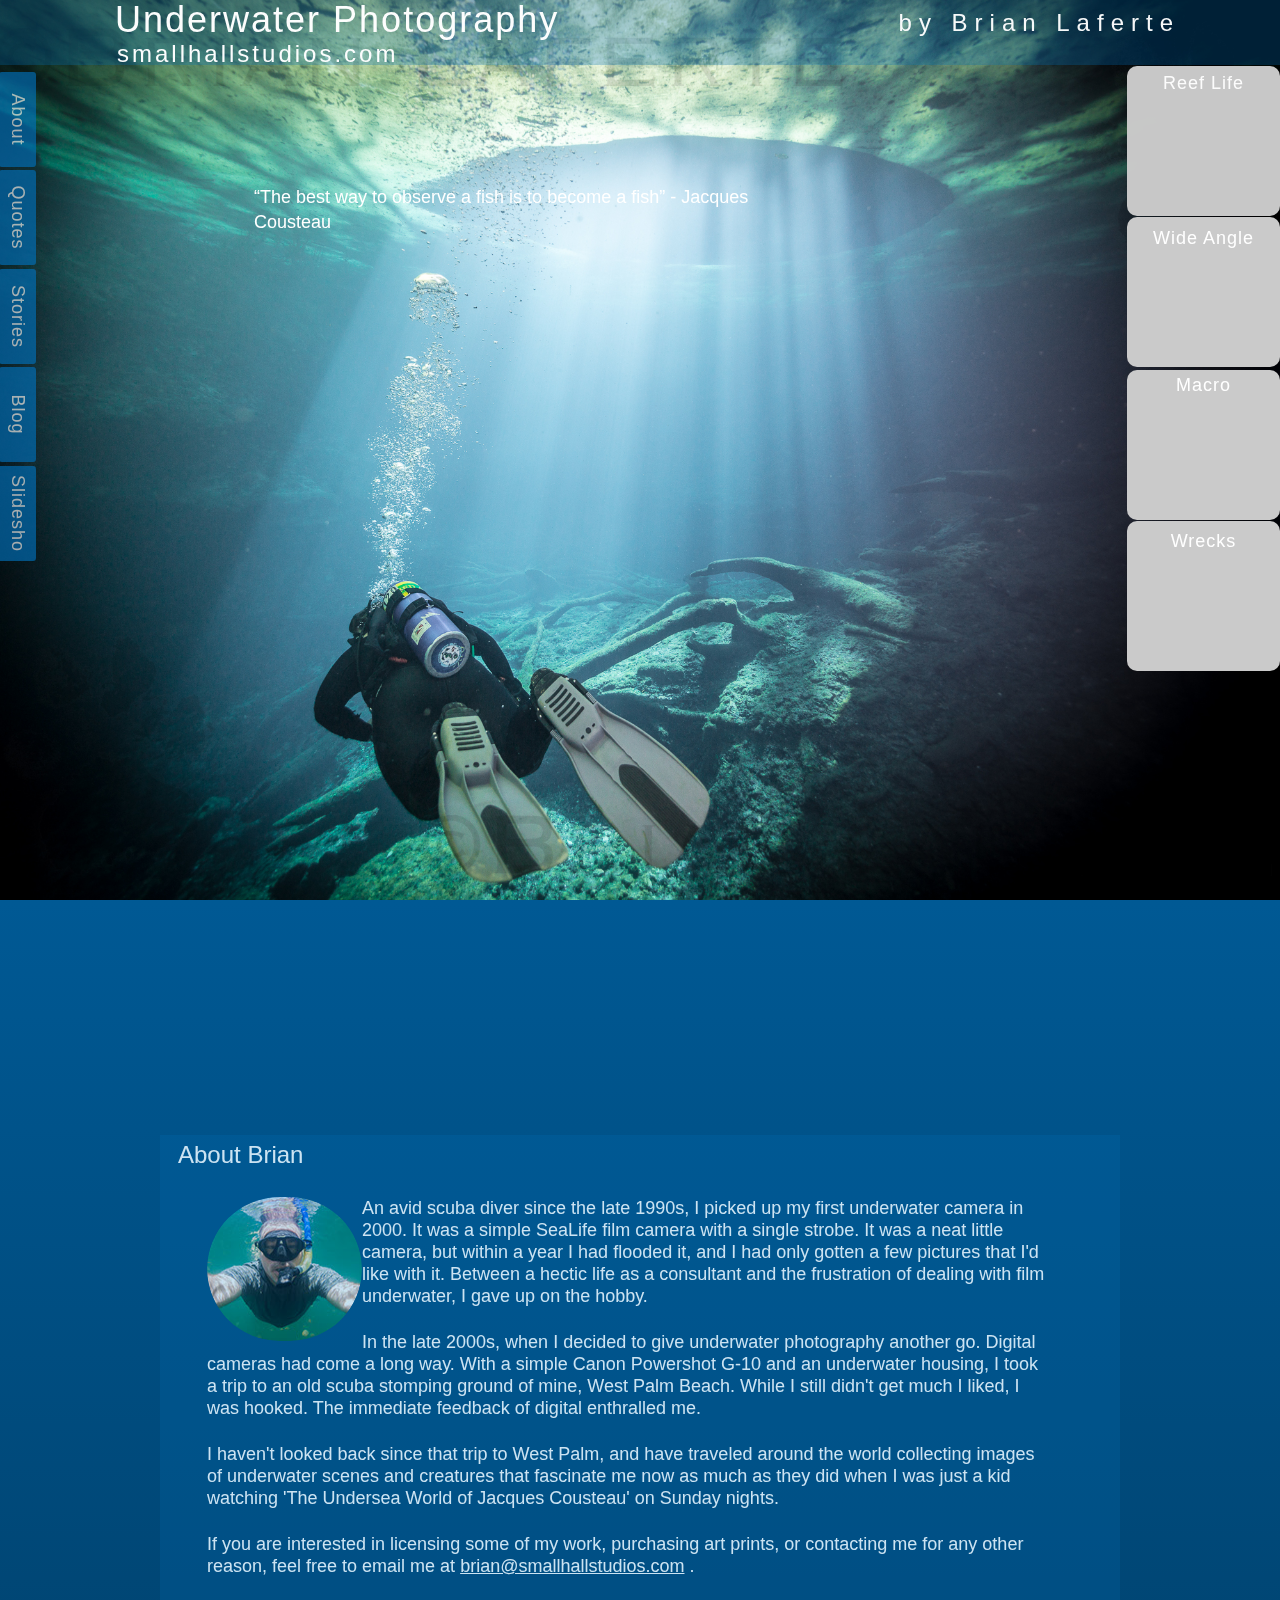
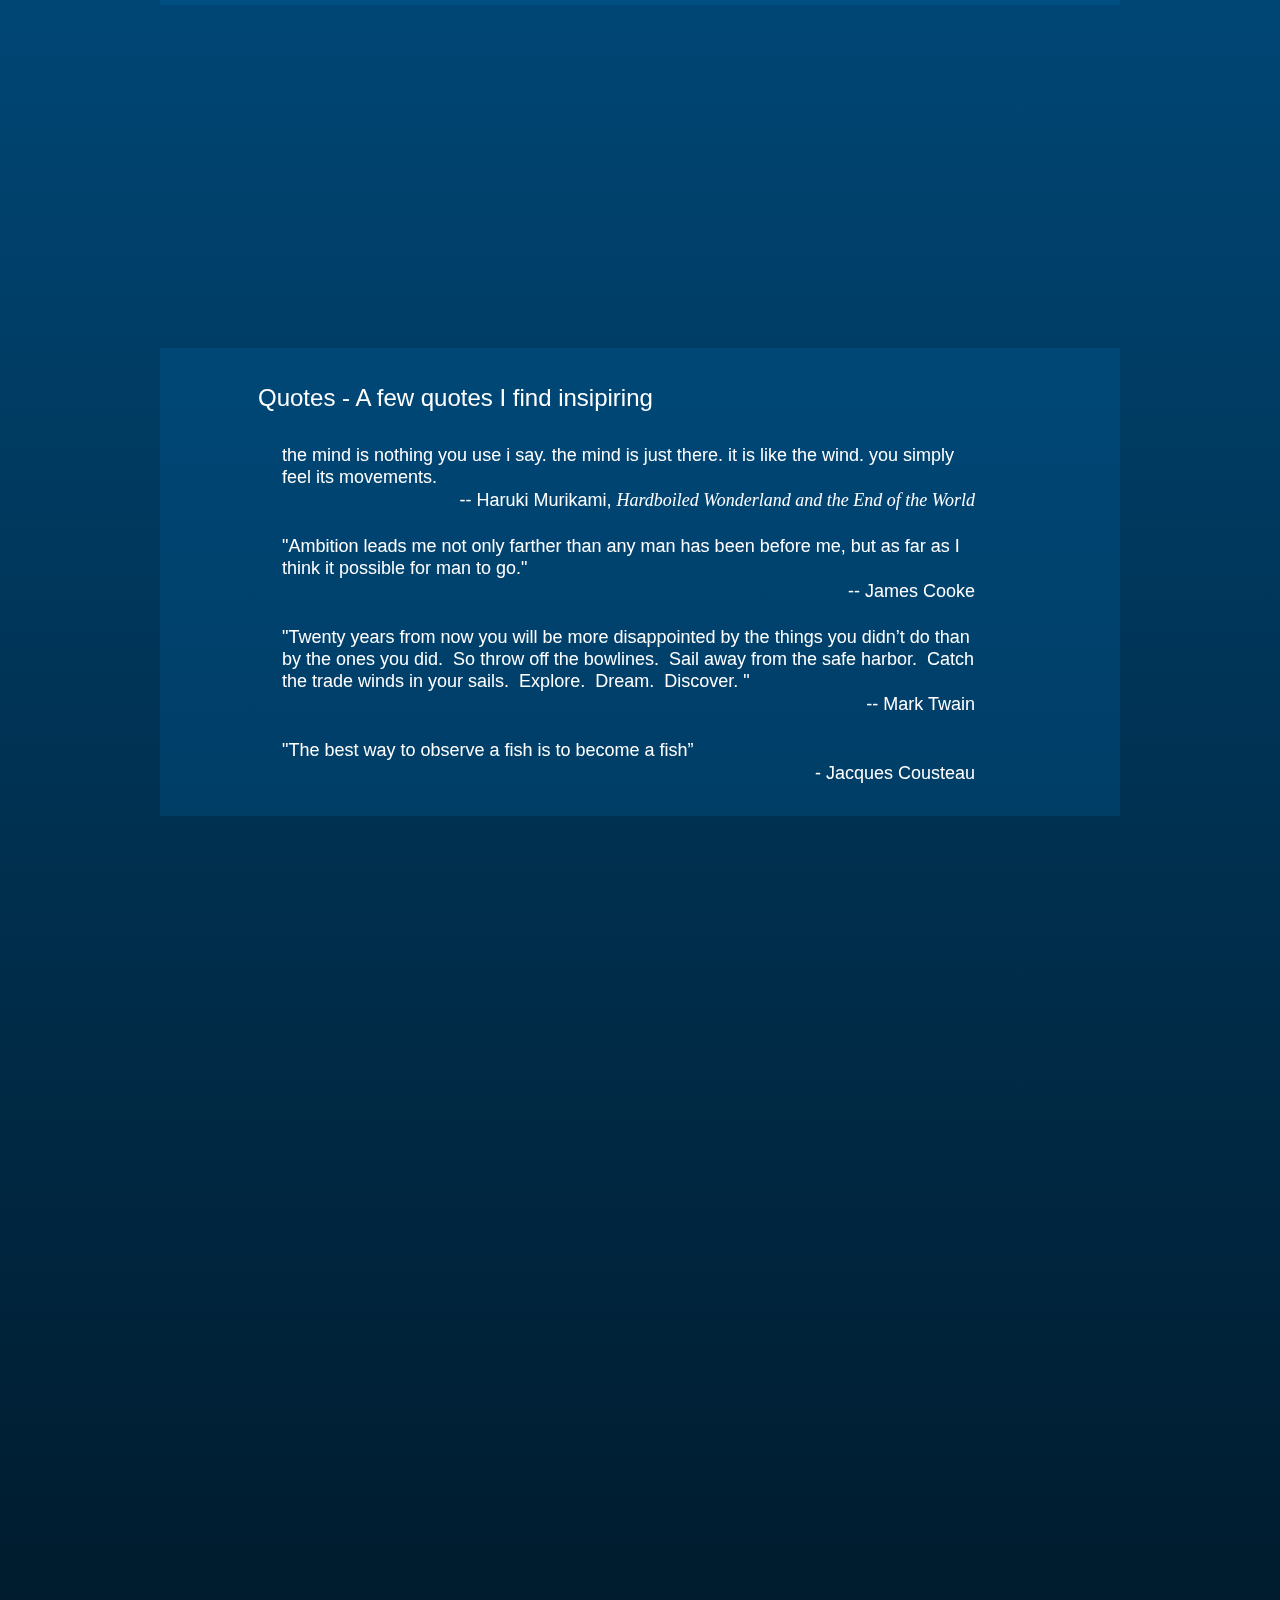
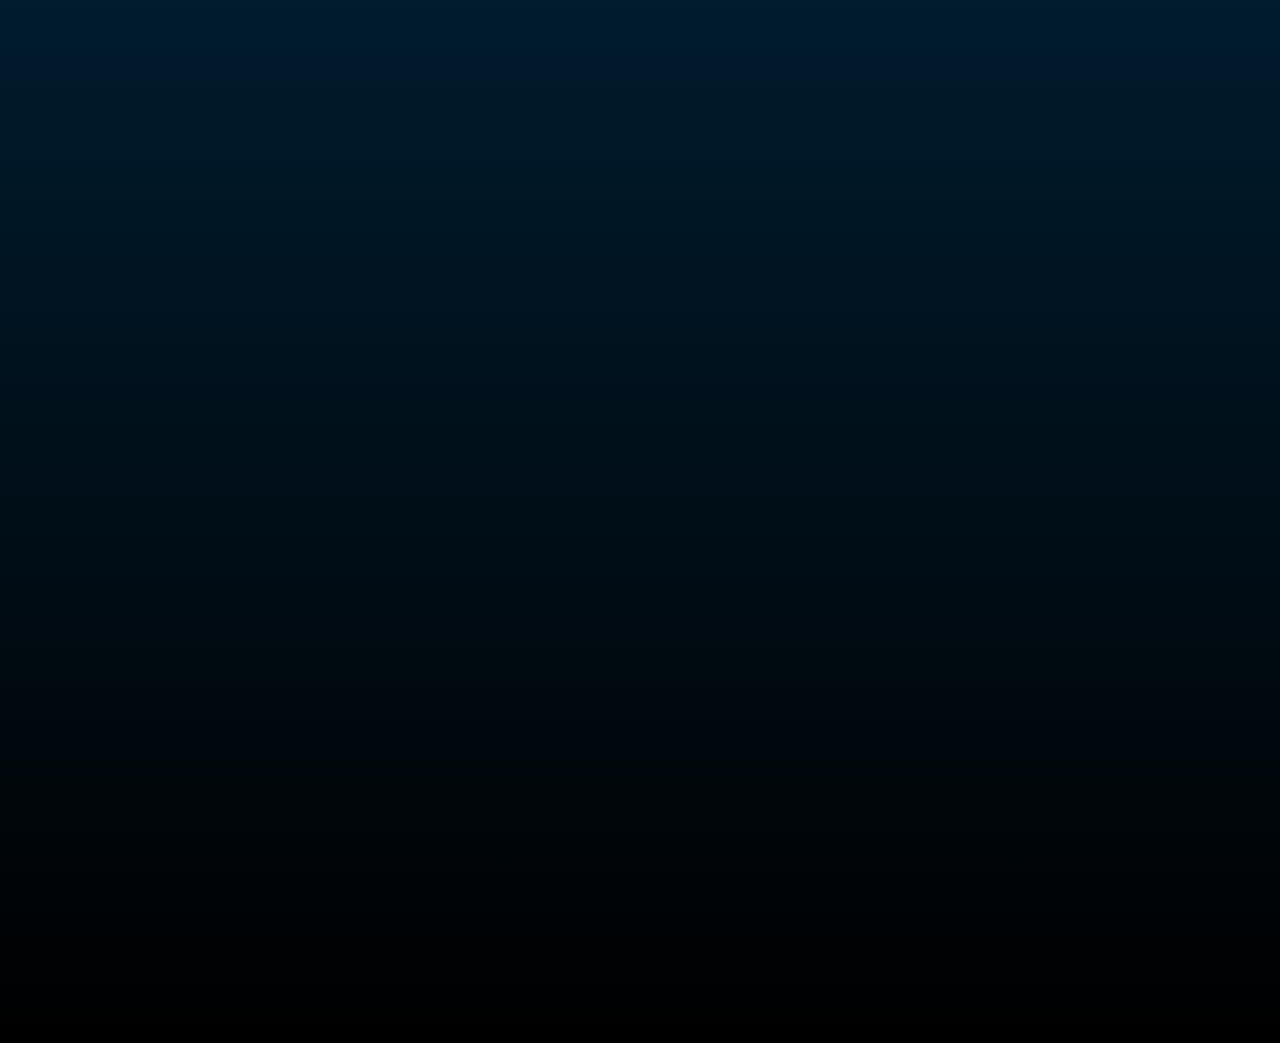
==== index.html @ 3ef1fbb3 "Initial Site Checkin" ====
<!DOCTYPE html>
<html class="nojs html css_verticalspacer" lang="en-US">
 <head>

  <meta http-equiv="Content-type" content="text/html;charset=UTF-8"/>
  <meta name="description" content="Small Hall Studios, Photography by Brian Laferte.&nbsp; Underwater Photography."/>
  <meta name="keywords" content="Underwater Photography, Brian Laferte, Underwater, Scuba, Ocean, Sea, Diving,Photography,Sharks,Turtles"/>
  <meta name="generator" content="2015.2.1.352"/>
  
  <script type="text/javascript">
   // Update the 'nojs'/'js' class on the html node
document.documentElement.className = document.documentElement.className.replace(/\bnojs\b/g, 'js');

// Check that all required assets are uploaded and up-to-date
if(typeof Muse == "undefined") window.Muse = {}; window.Muse.assets = {"required":["jquery-1.8.3.min.js", "museutils.js", "museconfig.js", "webpro.js", "musewpslideshow.js", "jquery.museoverlay.js", "touchswipe.js", "jquery.watch.js", "jquery.scrolleffects.js", "require.js", "index.css"], "outOfDate":[]};
</script>
  
  <link rel="shortcut icon" href="images/favicon.ico?crc=3796333012"/>
  <title>Small Hall Studios - Underwater Photography</title>
  <!-- CSS -->
  <link rel="stylesheet" type="text/css" href="css/site_global.css?crc=210631474"/>
  <link rel="stylesheet" type="text/css" href="css/master_underwater-photography.css?crc=60500049"/>
  <link rel="stylesheet" type="text/css" href="css/index.css?crc=268342771" id="pagesheet"/>
  <!-- Other scripts -->
  <script type="text/javascript">
   var __adobewebfontsappname__ = "muse";
</script>
  <!-- JS includes -->
  <script type="text/javascript">
   document.write('\x3Cscript src="' + (document.location.protocol == 'https:' ? 'https:' : 'http:') + '//webfonts.creativecloud.com/federo:n4:all.js" type="text/javascript">\x3C/script>');
</script>
    <!--custom head HTML-->
  <script>
  (function(i,s,o,g,r,a,m){i['GoogleAnalyticsObject']=r;i[r]=i[r]||function(){
  (i[r].q=i[r].q||[]).push(arguments)},i[r].l=1*new Date();a=s.createElement(o),
  m=s.getElementsByTagName(o)[0];a.async=1;a.src=g;m.parentNode.insertBefore(a,m)
  })(window,document,'script','//www.google-analytics.com/analytics.js','ga');

  ga('create', 'UA-40628987-2', 'auto');
  ga('send', 'pageview');

</script>
 </head>
 <body>

  <div class="clearfix gradient" id="page"><!-- column -->
   <div class="position_content" id="page_position_content">
    <div class="SlideShowWidget clearfix pinned-colelem" id="slideshowu1290"><!-- none box -->
     <div class="popup_anchor" id="u1293popup">
      <div class="SlideShowContentPanel clearfix" id="u1293"><!-- stack box -->
       <!-- m_editable region-id="editable-static-tag-U1296-BP_infinity" template="index.html" data-type="image" data-ice-options="srcAttr=data-src" -->
       <div class="SSSlide clip_frame grpelem" id="u1296" data-muse-uid="U1296" data-muse-type="img_frame"><!-- image -->
        <img class="block ImageInclude" id="u1296_img" data-src="images/small_blank.png?crc=193781673" data-hidpi-src="images/small_blank_2x.png?crc=193781673" src="images/blank.gif?crc=4208392903" alt="" data-width="10" data-height="10" data-muse-src="images/small_blank.png?crc=193781673"/>
       </div>
       <!-- /m_editable -->
       <!-- m_editable region-id="editable-static-tag-U1342-BP_infinity" template="index.html" data-type="image" data-ice-options="srcAttr=data-src" -->
       <div class="SSSlide invi clip_frame grpelem" id="u1342" data-muse-uid="U1342" data-muse-type="img_frame"><!-- image -->
        <img class="block ImageInclude" id="u1342_img" data-src="images/small_blank.png?crc=193781673" data-hidpi-src="images/small_blank_2x.png?crc=193781673" src="images/blank.gif?crc=4208392903" alt="" data-width="10" data-height="10" data-muse-src="images/small_blank.png?crc=193781673"/>
       </div>
       <!-- /m_editable -->
       <!-- m_editable region-id="editable-static-tag-U1364-BP_infinity" template="index.html" data-type="image" data-ice-options="srcAttr=data-src" -->
       <div class="SSSlide invi clip_frame grpelem" id="u1364" data-muse-uid="U1364" data-muse-type="img_frame"><!-- image -->
        <img class="block ImageInclude" id="u1364_img" data-src="images/small_blank.png?crc=193781673" data-hidpi-src="images/small_blank_2x.png?crc=193781673" src="images/blank.gif?crc=4208392903" alt="" data-width="10" data-height="10" data-muse-src="images/small_blank.png?crc=193781673"/>
       </div>
       <!-- /m_editable -->
       <!-- m_editable region-id="editable-static-tag-U1397-BP_infinity" template="index.html" data-type="image" data-ice-options="srcAttr=data-src" -->
       <div class="SSSlide invi clip_frame grpelem" id="u1397" data-muse-uid="U1397" data-muse-type="img_frame"><!-- image -->
        <img class="block ImageInclude" id="u1397_img" data-src="images/small_blank.png?crc=193781673" data-hidpi-src="images/small_blank_2x.png?crc=193781673" src="images/blank.gif?crc=4208392903" alt="" data-width="10" data-height="10" data-muse-src="images/small_blank.png?crc=193781673"/>
       </div>
       <!-- /m_editable -->
      </div>
     </div>
     <div class="popup_anchor" id="u1302popup">
      <div class="SSSlideLinks clearfix" id="u1302"><!-- horizontal-rows box -->
       <!-- m_editable region-id="editable-static-tag-U1303-BP_infinity" template="index.html" data-type="image" data-ice-options="clickable" -->
       <div class="SSSlideLink clip_frame grpelem" id="u1303" data-muse-uid="U1303" data-muse-type="img_frame"><!-- image -->
        <img class="block" id="u1303_img" src="images/small_blank.png?crc=193781673" data-hidpi-src="images/small_blank_2x.png?crc=193781673" alt="" width="10" height="10" data-muse-src="images/small_blank.png?crc=193781673"/>
       </div>
       <!-- /m_editable -->
       <!-- m_editable region-id="editable-static-tag-U1345-BP_infinity" template="index.html" data-type="image" data-ice-options="clickable" -->
       <div class="SSSlideLink clip_frame grpelem" id="u1345" data-muse-uid="U1345" data-muse-type="img_frame"><!-- image -->
        <img class="block" id="u1345_img" src="images/small_blank.png?crc=193781673" data-hidpi-src="images/small_blank_2x.png?crc=193781673" alt="" width="10" height="10" data-muse-src="images/small_blank.png?crc=193781673"/>
       </div>
       <!-- /m_editable -->
       <!-- m_editable region-id="editable-static-tag-U1367-BP_infinity" template="index.html" data-type="image" data-ice-options="clickable" -->
       <div class="SSSlideLink clip_frame grpelem" id="u1367" data-muse-uid="U1367" data-muse-type="img_frame"><!-- image -->
        <img class="block" id="u1367_img" src="images/small_blank.png?crc=193781673" data-hidpi-src="images/small_blank_2x.png?crc=193781673" alt="" width="10" height="10" data-muse-src="images/small_blank.png?crc=193781673"/>
       </div>
       <!-- /m_editable -->
       <!-- m_editable region-id="editable-static-tag-U1400-BP_infinity" template="index.html" data-type="image" data-ice-options="clickable" -->
       <div class="SSSlideLink clip_frame grpelem" id="u1400" data-muse-uid="U1400" data-muse-type="img_frame"><!-- image -->
        <img class="block" id="u1400_img" src="images/small_blank.png?crc=193781673" data-hidpi-src="images/small_blank_2x.png?crc=193781673" alt="" width="10" height="10" data-muse-src="images/small_blank.png?crc=193781673"/>
       </div>
       <!-- /m_editable -->
      </div>
     </div>
     <div class="popup_anchor" id="u1312popup">
      <div class="SlideShowCaptionPanel clearfix" id="u1312"><!-- stack box -->
       <!-- m_editable region-id="editable-static-tag-U1313-BP_infinity" template="index.html" data-type="html" data-ice-options="disableImageResize,link" -->
       <div class="SSSlideCaption clearfix ose_pre_init grpelem" id="u1313-4" data-muse-uid="U1313" data-muse-type="txt_frame"><!-- content -->
        <p>“The best way to observe a fish is to become a fish” - Jacques Cousteau</p>
       </div>
       <!-- /m_editable -->
       <!-- m_editable region-id="editable-static-tag-U1348-BP_infinity" template="index.html" data-type="html" data-ice-options="disableImageResize,link" -->
       <div class="SSSlideCaption invi clearfix ose_pre_init grpelem" id="u1348-6" data-muse-uid="U1348" data-muse-type="txt_frame"><!-- content -->
        <p id="u1348-2">&quot;Ambition leads me not only farther than any man has been before me, but as far as I think it possible for man to go.&quot;</p>
        <p id="u1348-4">-- James Cooke</p>
       </div>
       <!-- /m_editable -->
       <!-- m_editable region-id="editable-static-tag-U1370-BP_infinity" template="index.html" data-type="html" data-ice-options="disableImageResize,link" -->
       <div class="SSSlideCaption invi clearfix ose_pre_init grpelem" id="u1370-7" data-muse-uid="U1370" data-muse-type="txt_frame"><!-- content -->
        <p id="u1370-2">&quot;Twenty years from now you will be more disappointed by the things you didn’t do than by the ones you did.&nbsp; So throw off the bowlines.&nbsp; Sail away from the safe harbor.&nbsp; Catch the trade winds in your sails.&nbsp; Explore.&nbsp; Dream.&nbsp; Discover. &quot;</p>
        <p id="u1370-4">-- Mark Twain</p>
        <p id="u1370-5">&nbsp;</p>
       </div>
       <!-- /m_editable -->
       <!-- m_editable region-id="editable-static-tag-U1403-BP_infinity" template="index.html" data-type="html" data-ice-options="disableImageResize,link" -->
       <div class="SSSlideCaption invi clearfix ose_pre_init grpelem" id="u1403-8" data-muse-uid="U1403" data-muse-type="txt_frame"><!-- content -->
        <p id="u1403-2">the mind is nothing you use i say. the mind is just there. it is like the wind. you simply feel its movements.</p>
        <p id="u1403-5">-- Haruki Murikami, <span id="u1403-4">Hardboiled Wonderland and the End of the World</span></p>
        <p id="u1403-6">&nbsp;</p>
       </div>
       <!-- /m_editable -->
      </div>
     </div>
    </div>
    <a class="anchor_item colelem" id="toptop"></a>
    <!-- m_editable region-id="editable-static-tag-U1133" template="index.html" data-type="html" data-ice-options="clickable" data-ice-editable="link" -->
    <a class="nonblock nontext Button anim_swing clearfix ose_pre_init pinned-colelem" id="buttonu1133" href="index.html#toptop" data-href="anchor:U68:U327" data-rotate="90.00" data-muse-uid="U1133" data-mu-ie-matrix="progid:DXImageTransform.Microsoft.Matrix(M11=0,M12=-1,M21=1,M22=0,SizingMethod='auto expand')" data-mu-ie-matrix-dx="28" data-mu-ie-matrix-dy="-28"><!-- container box --><!-- m_editable region-id="editable-static-tag-U1134-BP_infinity" template="index.html" data-type="html" data-ice-options="disableImageResize,link" --><div class="clearfix grpelem" id="u1134-4" data-muse-uid="U1134" data-muse-type="txt_frame"><!-- content --><p>Top</p></div><!-- /m_editable --></a>
    <!-- /m_editable -->
    <div class="browser_width" id="u435-bw">
     <div class="ose_pre_init pinned-colelem" id="u435"><!-- simple frame --></div>
    </div>
    <div class="SlideShowWidget clearfix HeroFillFrame pinned-colelem" id="slideshowu83"><!-- none box -->
     &nbsp;
     <div class="popup_anchor" id="u87popup">
      <div class="SlideShowContentPanel clearfix fullscreen" id="u87"><!-- stack box -->
       <!-- m_editable region-id="editable-static-tag-U1627-BP_infinity" template="index.html" data-type="image" data-ice-options="srcAttr=data-src" -->
       <div class="SSSlide clip_frame fullscreen" id="u1627" data-muse-uid="U1627" data-muse-type="img_frame"><!-- image -->
        <img class="ImageInclude" id="u1627_img" data-src="images/catfish_hotel.jpg?crc=154352805" src="images/blank.gif?crc=4208392903" alt="" data-width="5402" data-height="4243" data-muse-src="images/catfish_hotel.jpg?crc=154352805"/>
       </div>
       <!-- /m_editable -->
       <!-- m_editable region-id="editable-static-tag-U1636-BP_infinity" template="index.html" data-type="image" data-ice-options="srcAttr=data-src" -->
       <div class="SSSlide invi clip_frame fullscreen" id="u1636" data-muse-uid="U1636" data-muse-type="img_frame"><!-- image -->
        <img class="ImageInclude" id="u1636_img" data-src="images/goby_peeking.jpg?crc=311094103" src="images/blank.gif?crc=4208392903" alt="" data-width="6357" data-height="4243" data-muse-src="images/goby_peeking.jpg?crc=311094103"/>
       </div>
       <!-- /m_editable -->
       <!-- m_editable region-id="editable-static-tag-U1645-BP_infinity" template="index.html" data-type="image" data-ice-options="srcAttr=data-src" -->
       <div class="SSSlide invi clip_frame fullscreen" id="u1645" data-muse-uid="U1645" data-muse-type="img_frame"><!-- image -->
        <img class="ImageInclude" id="u1645_img" data-src="images/grouper_lc.jpg?crc=385195107" src="images/blank.gif?crc=4208392903" alt="" data-width="6366" data-height="4243" data-muse-src="images/grouper_lc.jpg?crc=385195107"/>
       </div>
       <!-- /m_editable -->
       <!-- m_editable region-id="editable-static-tag-U1654-BP_infinity" template="index.html" data-type="image" data-ice-options="srcAttr=data-src" -->
       <div class="SSSlide invi clip_frame fullscreen" id="u1654" data-muse-uid="U1654" data-muse-type="img_frame"><!-- image -->
        <img class="ImageInclude" id="u1654_img" data-src="images/hermitcrab_tiny.jpg?crc=27240719" src="images/blank.gif?crc=4208392903" alt="" data-width="6357" data-height="4243" data-muse-src="images/hermitcrab_tiny.jpg?crc=27240719"/>
       </div>
       <!-- /m_editable -->
       <!-- m_editable region-id="editable-static-tag-U1663-BP_infinity" template="index.html" data-type="image" data-ice-options="srcAttr=data-src" -->
       <div class="SSSlide invi clip_frame fullscreen" id="u1663" data-muse-uid="U1663" data-muse-type="img_frame"><!-- image -->
        <img class="ImageInclude" id="u1663_img" data-src="images/jellyfish_lake_john.jpg?crc=4287938102" src="images/blank.gif?crc=4208392903" alt="" data-width="6357" data-height="4243" data-muse-src="images/jellyfish_lake_john.jpg?crc=4287938102"/>
       </div>
       <!-- /m_editable -->
       <!-- m_editable region-id="editable-static-tag-U1672-BP_infinity" template="index.html" data-type="image" data-ice-options="srcAttr=data-src" -->
       <div class="SSSlide invi clip_frame fullscreen" id="u1672" data-muse-uid="U1672" data-muse-type="img_frame"><!-- image -->
        <img class="ImageInclude" id="u1672_img" data-src="images/mimic_cardinalfish.jpg?crc=468162751" src="images/blank.gif?crc=4208392903" alt="" data-width="2832" data-height="4243" data-muse-src="images/mimic_cardinalfish.jpg?crc=468162751"/>
       </div>
       <!-- /m_editable -->
       <!-- m_editable region-id="editable-static-tag-U1681-BP_infinity" template="index.html" data-type="image" data-ice-options="srcAttr=data-src" -->
       <div class="SSSlide invi clip_frame fullscreen" id="u1681" data-muse-uid="U1681" data-muse-type="img_frame"><!-- image -->
        <img class="ImageInclude" id="u1681_img" data-src="images/pelagic_puppy.jpg?crc=87036601" src="images/blank.gif?crc=4208392903" alt="" data-width="6357" data-height="4243" data-muse-src="images/pelagic_puppy.jpg?crc=87036601"/>
       </div>
       <!-- /m_editable -->
       <!-- m_editable region-id="editable-static-tag-U1690-BP_infinity" template="index.html" data-type="image" data-ice-options="srcAttr=data-src" -->
       <div class="SSSlide invi clip_frame fullscreen" id="u1690" data-muse-uid="U1690" data-muse-type="img_frame"><!-- image -->
        <img class="ImageInclude" id="u1690_img" data-src="images/squid_lc.jpg?crc=147038471" src="images/blank.gif?crc=4208392903" alt="" data-width="5304" data-height="4243" data-muse-src="images/squid_lc.jpg?crc=147038471"/>
       </div>
       <!-- /m_editable -->
       <!-- m_editable region-id="editable-static-tag-U1699-BP_infinity" template="index.html" data-type="image" data-ice-options="srcAttr=data-src" -->
       <div class="SSSlide invi clip_frame fullscreen" id="u1699" data-muse-uid="U1699" data-muse-type="img_frame"><!-- image -->
        <img class="ImageInclude" id="u1699_img" data-src="images/squid_lightbeams.jpg?crc=464539676" src="images/blank.gif?crc=4208392903" alt="" data-width="6357" data-height="4243" data-muse-src="images/squid_lightbeams.jpg?crc=464539676"/>
       </div>
       <!-- /m_editable -->
       <!-- m_editable region-id="editable-static-tag-U1708-BP_infinity" template="index.html" data-type="image" data-ice-options="srcAttr=data-src" -->
       <div class="SSSlide invi clip_frame fullscreen" id="u1708" data-muse-uid="U1708" data-muse-type="img_frame"><!-- image -->
        <img class="ImageInclude" id="u1708_img" data-src="images/tigershark_ian.jpg?crc=506624374" src="images/blank.gif?crc=4208392903" alt="" data-width="6357" data-height="4243" data-muse-src="images/tigershark_ian.jpg?crc=506624374"/>
       </div>
       <!-- /m_editable -->
       <!-- m_editable region-id="editable-static-tag-U1717-BP_infinity" template="index.html" data-type="image" data-ice-options="srcAttr=data-src" -->
       <div class="SSSlide invi clip_frame fullscreen" id="u1717" data-muse-uid="U1717" data-muse-type="img_frame"><!-- image -->
        <img class="ImageInclude" id="u1717_img" data-src="images/turtle_aquacat.jpg?crc=4183674989" src="images/blank.gif?crc=4208392903" alt="" data-width="6357" data-height="4243" data-muse-src="images/turtle_aquacat.jpg?crc=4183674989"/>
       </div>
       <!-- /m_editable -->
      </div>
     </div>
     <div class="popup_anchor" id="u104popup">
      <div class="SlideShowCaptionPanel clearfix" id="u104"><!-- stack box -->
       <!-- m_editable region-id="editable-static-tag-U1633-BP_infinity" template="index.html" data-type="html" data-ice-options="disableImageResize,link" -->
       <div class="SSSlideCaption clearfix ose_pre_init grpelem" id="u1633-6" data-muse-uid="U1633" data-muse-type="txt_frame"><!-- content -->
        <p id="u1633-2">The Entrance - Catfish Hotel, Manatee Springs, FL</p>
        <p id="u1633-4">The springs of North Central Florida are some of the best cave diving in the United State. Here, at a site called Catfish Hotel in Manatee Springs State Park, Chiefland, Florida, a diver is heading down toward a cave entrance as the sunlight beams through a hole in the duck weed covering the surface of the site.</p>
       </div>
       <!-- /m_editable -->
       <!-- m_editable region-id="editable-static-tag-U1642-BP_infinity" template="index.html" data-type="html" data-ice-options="disableImageResize,link" -->
       <div class="SSSlideCaption invi clearfix ose_pre_init grpelem" id="u1642-6" data-muse-uid="U1642" data-muse-type="txt_frame"><!-- content -->
        <p id="u1642-2">Cleaning Goby Peeking, Cannon Ball Reef, Bahamas</p>
        <p id="u1642-4">The dive site 'Cannon Ball Reef' is a shallow site, with a maximum depth of thirty feet of water, and is teaming with macro life.&nbsp; From small cleaning goby, like this one, to lionfish feeding, this site is worth spending some time on.</p>
       </div>
       <!-- /m_editable -->
       <!-- m_editable region-id="editable-static-tag-U1651-BP_infinity" template="index.html" data-type="html" data-ice-options="disableImageResize,link" -->
       <div class="SSSlideCaption invi clearfix ose_pre_init grpelem" id="u1651-6" data-muse-uid="U1651" data-muse-type="txt_frame"><!-- content -->
        <p id="u1651-2"><span id="u1651">Grouper Portrait - Little Cayman</span></p>
        <p id="u1651-4">Portrait of a friendly Nassau Grouper, found at the site Mixing Bowl near Bloody Wall, Little Cayman</p>
       </div>
       <!-- /m_editable -->
       <!-- m_editable region-id="editable-static-tag-U1660-BP_infinity" template="index.html" data-type="html" data-ice-options="disableImageResize,link" -->
       <div class="SSSlideCaption invi clearfix ose_pre_init grpelem" id="u1660-6" data-muse-uid="U1660" data-muse-type="txt_frame"><!-- content -->
        <p id="u1660-2"><span id="u1660">Juvenile Hermit Crab, Barracuda Shoals, Bahamas</span></p>
        <p id="u1660-4">During a night dive in June at the site 'Baraccuda Shoals' in the Exuma Cays of the Bahamas, I was having a tough time getting a decent shot.&nbsp; The time of year and the warm waters brought out thousands and thousands of tiny larva blood worms.&nbsp; They followed us everywhere, clouding the scene every time we tried to focus.&nbsp; As I looked around for something to feed them too (a basket star is very handy for this), I noticed a small white stone on a brown sponge moving.&nbsp; The stone was no larger than a pinky nail.&nbsp; Looking closer it turned out to be this tiny juvenile hermit crab.&nbsp; How tiny?&nbsp; If you look closely you can see a blood worm larva by it's feet.&nbsp; I've never seen a hermit crab this small.&nbsp; It turned a frustrating dive into an amazing experience.</p>
       </div>
       <!-- /m_editable -->
       <!-- m_editable region-id="editable-static-tag-U1669-BP_infinity" template="index.html" data-type="html" data-ice-options="disableImageResize,link" -->
       <div class="SSSlideCaption invi clearfix ose_pre_init grpelem" id="u1669-6" data-muse-uid="U1669" data-muse-type="txt_frame"><!-- content -->
        <p id="u1669-2"><span id="u1669">Infinite Jellies</span></p>
        <p id="u1669-4">Jellyfish Lake in Palau is one of the few places you can see literally millions of jellyfish gathered in one place. The sheer numbers are awe inspiring.</p>
       </div>
       <!-- /m_editable -->
       <!-- m_editable region-id="editable-static-tag-U1678-BP_infinity" template="index.html" data-type="html" data-ice-options="disableImageResize,link" -->
       <div class="SSSlideCaption invi clearfix ose_pre_init grpelem" id="u1678-6" data-muse-uid="U1678" data-muse-type="txt_frame"><!-- content -->
        <p id="u1678-2"><span id="u1678">Mimic Cardinalfish (Apogon phenax)</span></p>
        <p id="u1678-4">Night diving around Jake's Hole in Eleuthra, Bahamas brings out a new set of creatures and set others into hiding. This mimic cardinal fish was hiding on a coral head in the algae. The detail in these animals, from the eye structures to the veins that can be seen through the translucent skin, amaze me every time I see them.</p>
       </div>
       <!-- /m_editable -->
       <!-- m_editable region-id="editable-static-tag-U1687-BP_infinity" template="index.html" data-type="html" data-ice-options="disableImageResize,link" -->
       <div class="SSSlideCaption invi clearfix ose_pre_init grpelem" id="u1687-6" data-muse-uid="U1687" data-muse-type="txt_frame"><!-- content -->
        <p id="u1687-2"><span id="u1687">&quot;Puppy&quot; (Blue Shark), Rhode Island</span></p>
        <p id="u1687-4">Pelagic Expeditions runs shark swim trips through the summers off the coast of Rhode Island.&nbsp; They'll get you closer to blue and mako sharks than you've ever thought you could be.</p>
       </div>
       <!-- /m_editable -->
       <!-- m_editable region-id="editable-static-tag-U1696-BP_infinity" template="index.html" data-type="html" data-ice-options="disableImageResize,link" -->
       <div class="SSSlideCaption invi clearfix ose_pre_init grpelem" id="u1696-6" data-muse-uid="U1696" data-muse-type="txt_frame"><!-- content -->
        <p id="u1696-2"><span id="u1696">Squid in Purple, Little Cayman</span></p>
        <p id="u1696-4">Caribbean Reef Squid are plentiful off the northern coast of Little Cayman in the spring.&nbsp; If you are slow and relaxed you can approach them fairly easily and enjoy their rainbow of color changes as they try and find the combination that will stop you from following them.</p>
       </div>
       <!-- /m_editable -->
       <!-- m_editable region-id="editable-static-tag-U1705-BP_infinity" template="index.html" data-type="html" data-ice-options="disableImageResize,link" -->
       <div class="SSSlideCaption invi clearfix ose_pre_init grpelem" id="u1705-6" data-muse-uid="U1705" data-muse-type="txt_frame"><!-- content -->
        <p id="u1705-2"><span id="u1705">Into the Deep - Little Cayman</span></p>
        <p id="u1705-4">Caught in June of 2014 on the northern wall of Little Cayman, this Caribbean reef squid swims off into the light.</p>
       </div>
       <!-- /m_editable -->
       <!-- m_editable region-id="editable-static-tag-U1714-BP_infinity" template="index.html" data-type="html" data-ice-options="disableImageResize,link" -->
       <div class="SSSlideCaption invi clearfix ose_pre_init grpelem" id="u1714-6" data-muse-uid="U1714" data-muse-type="txt_frame"><!-- content -->
        <p id="u1714-2"><span id="u1714">Tiger Shark - Wide Berth</span></p>
        <p id="u1714-4">Divemaster Ian of the Aqua Cat is giving this tiger shark a wide berth.&nbsp; Taken at Split Coral Head, Eleuthera, Bahamas.</p>
       </div>
       <!-- /m_editable -->
       <!-- m_editable region-id="editable-static-tag-U1723-BP_infinity" template="index.html" data-type="html" data-ice-options="disableImageResize,link" -->
       <div class="SSSlideCaption invi clearfix ose_pre_init grpelem" id="u1723-6" data-muse-uid="U1723" data-muse-type="txt_frame"><!-- content -->
        <p id="u1723-2"><span id="u1723">Hawksbill Sea Turtle, Hammerhead Cay, Bahamas</span></p>
        <p id="u1723-4">On an overcast day in December of 2012 I jumped in the water of the Exuma Cays in the Bahamas off of the AquaCat.&nbsp; It was the first time using a full frame camera underwater for me and I was looking for a nice simple wide angle subject.&nbsp; A subject was easy to find.&nbsp; This hawksbill was curious and slowly approached me, looking into the dome.&nbsp; We swam together for some five minutes before he decided I'd had enough time to get a good shot and then took off into the blue.</p>
       </div>
       <!-- /m_editable -->
      </div>
     </div>
     <div class="popup_anchor" id="u94popup">
      <div class="SSSlideLinks clearfix ose_pre_init" id="u94"><!-- horizontal-rows box -->
       <!-- m_editable region-id="editable-static-tag-U1630-BP_infinity" template="index.html" data-type="image" data-ice-options="clickable" -->
       <div class="SSSlideLink clip_frame clearfix grpelem" id="u1630" data-muse-uid="U1630" data-muse-type="img_frame"><!-- image -->
        <img class="position_content" id="u1630_img" src="images/catfish_hotel60x48.jpg?crc=3813430074" data-hidpi-src="images/catfish_hotel60x48_2x.jpg?crc=4270233134" alt="Portrait of a Nassau Group on a dark blue background with the silouhet of a boat in the background." title="Grouper" width="60" height="47" data-muse-src="images/catfish_hotel60x48.jpg?crc=3813430074"/>
       </div>
       <!-- /m_editable -->
       <!-- m_editable region-id="editable-static-tag-U1639-BP_infinity" template="index.html" data-type="image" data-ice-options="clickable" -->
       <div class="SSSlideLink clip_frame clearfix grpelem" id="u1639" data-muse-uid="U1639" data-muse-type="img_frame"><!-- image -->
        <img class="position_content" id="u1639_img" src="images/goby_peeking68x45.jpg?crc=3995199574" data-hidpi-src="images/goby_peeking68x45_2x.jpg?crc=3875373242" alt="Portrait of a Nassau Group on a dark blue background with the silouhet of a boat in the background." title="Grouper" width="67" height="45" data-muse-src="images/goby_peeking68x45.jpg?crc=3995199574"/>
       </div>
       <!-- /m_editable -->
       <!-- m_editable region-id="editable-static-tag-U1648-BP_infinity" template="index.html" data-type="image" data-ice-options="clickable" -->
       <div class="SSSlideLink clip_frame clearfix grpelem" id="u1648" data-muse-uid="U1648" data-muse-type="img_frame"><!-- image -->
        <img class="position_content" id="u1648_img" src="images/grouper_lc68x45.jpg?crc=4261129961" data-hidpi-src="images/grouper_lc68x45_2x.jpg?crc=4145323506" alt="Portrait of a Nassau Group on a dark blue background with the silouhet of a boat in the background." title="Grouper" width="68" height="45" data-muse-src="images/grouper_lc68x45.jpg?crc=4261129961"/>
       </div>
       <!-- /m_editable -->
       <!-- m_editable region-id="editable-static-tag-U1657-BP_infinity" template="index.html" data-type="image" data-ice-options="clickable" -->
       <div class="SSSlideLink clip_frame clearfix grpelem" id="u1657" data-muse-uid="U1657" data-muse-type="img_frame"><!-- image -->
        <img class="position_content" id="u1657_img" src="images/hermitcrab_tiny68x45.jpg?crc=4216363543" data-hidpi-src="images/hermitcrab_tiny68x45_2x.jpg?crc=4119792507" alt="Portrait of a Nassau Group on a dark blue background with the silouhet of a boat in the background." title="Grouper" width="67" height="45" data-muse-src="images/hermitcrab_tiny68x45.jpg?crc=4216363543"/>
       </div>
       <!-- /m_editable -->
       <!-- m_editable region-id="editable-static-tag-U1666-BP_infinity" template="index.html" data-type="image" data-ice-options="clickable" -->
       <div class="SSSlideLink clip_frame clearfix grpelem" id="u1666" data-muse-uid="U1666" data-muse-type="img_frame"><!-- image -->
        <img class="position_content" id="u1666_img" src="images/jellyfish_lake_john68x45.jpg?crc=4025428991" data-hidpi-src="images/jellyfish_lake_john68x45_2x.jpg?crc=4188955097" alt="Portrait of a Nassau Group on a dark blue background with the silouhet of a boat in the background." title="Grouper" width="67" height="45" data-muse-src="images/jellyfish_lake_john68x45.jpg?crc=4025428991"/>
       </div>
       <!-- /m_editable -->
       <!-- m_editable region-id="editable-static-tag-U1675-BP_infinity" template="index.html" data-type="image" data-ice-options="clickable" -->
       <div class="SSSlideLink clip_frame grpelem" id="u1675" data-muse-uid="U1675" data-muse-type="img_frame"><!-- image -->
        <img class="block" id="u1675_img" src="images/mimic_cardinalfish-crop-u1675.jpg?crc=269400980" data-hidpi-src="images/mimic_cardinalfish-crop-u1675_2x.jpg?crc=303962840" alt="Portrait of a Nassau Group on a dark blue background with the silouhet of a boat in the background." title="Grouper" width="60" height="45" data-muse-src="images/mimic_cardinalfish-crop-u1675.jpg?crc=269400980"/>
       </div>
       <!-- /m_editable -->
       <!-- m_editable region-id="editable-static-tag-U1684-BP_infinity" template="index.html" data-type="image" data-ice-options="clickable" -->
       <div class="SSSlideLink clip_frame clearfix grpelem" id="u1684" data-muse-uid="U1684" data-muse-type="img_frame"><!-- image -->
        <img class="position_content" id="u1684_img" src="images/pelagic_puppy68x45.jpg?crc=113654043" data-hidpi-src="images/pelagic_puppy68x45_2x.jpg?crc=468657602" alt="Portrait of a Nassau Group on a dark blue background with the silouhet of a boat in the background." title="Grouper" width="67" height="45" data-muse-src="images/pelagic_puppy68x45.jpg?crc=113654043"/>
       </div>
       <!-- /m_editable -->
       <!-- m_editable region-id="editable-static-tag-U1693-BP_infinity" template="index.html" data-type="image" data-ice-options="clickable" -->
       <div class="SSSlideLink clip_frame clearfix grpelem" id="u1693" data-muse-uid="U1693" data-muse-type="img_frame"><!-- image -->
        <img class="position_content" id="u1693_img" src="images/squid_lc60x48.jpg?crc=4017169407" data-hidpi-src="images/squid_lc60x48_2x.jpg?crc=136321871" alt="Portrait of a Nassau Group on a dark blue background with the silouhet of a boat in the background." title="Grouper" width="60" height="48" data-muse-src="images/squid_lc60x48.jpg?crc=4017169407"/>
       </div>
       <!-- /m_editable -->
       <!-- m_editable region-id="editable-static-tag-U1702-BP_infinity" template="index.html" data-type="image" data-ice-options="clickable" -->
       <div class="SSSlideLink clip_frame clearfix grpelem" id="u1702" data-muse-uid="U1702" data-muse-type="img_frame"><!-- image -->
        <img class="position_content" id="u1702_img" src="images/squid_lightbeams68x45.jpg?crc=224200692" data-hidpi-src="images/squid_lightbeams68x45_2x.jpg?crc=3995305157" alt="Portrait of a Nassau Group on a dark blue background with the silouhet of a boat in the background." title="Grouper" width="67" height="45" data-muse-src="images/squid_lightbeams68x45.jpg?crc=224200692"/>
       </div>
       <!-- /m_editable -->
       <!-- m_editable region-id="editable-static-tag-U1711-BP_infinity" template="index.html" data-type="image" data-ice-options="clickable" -->
       <div class="SSSlideLink clip_frame clearfix grpelem" id="u1711" data-muse-uid="U1711" data-muse-type="img_frame"><!-- image -->
        <img class="position_content" id="u1711_img" src="images/tigershark_ian68x45.jpg?crc=3900428863" data-hidpi-src="images/tigershark_ian68x45_2x.jpg?crc=3802029131" alt="Portrait of a Nassau Group on a dark blue background with the silouhet of a boat in the background." title="Grouper" width="67" height="45" data-muse-src="images/tigershark_ian68x45.jpg?crc=3900428863"/>
       </div>
       <!-- /m_editable -->
       <!-- m_editable region-id="editable-static-tag-U1720-BP_infinity" template="index.html" data-type="image" data-ice-options="clickable" -->
       <div class="SSSlideLink clip_frame clearfix grpelem" id="u1720" data-muse-uid="U1720" data-muse-type="img_frame"><!-- image -->
        <img class="position_content" id="u1720_img" src="images/turtle_aquacat68x45.jpg?crc=80393374" data-hidpi-src="images/turtle_aquacat68x45_2x.jpg?crc=3888111937" alt="Portrait of a Nassau Group on a dark blue background with the silouhet of a boat in the background." title="Grouper" width="67" height="45" data-muse-src="images/turtle_aquacat68x45.jpg?crc=80393374"/>
       </div>
       <!-- /m_editable -->
      </div>
     </div>
    </div>
    <a class="nonblock nontext anim_swing clearfix ose_pre_init pinned-colelem" id="u336-6" href="index.html#toptop" data-href="anchor:U68:U327"><!-- content --><p id="u336-2">&nbsp;Underwater Photography</p><p id="u336-4">smallhallstudios.com</p></a>
    <div class="clearfix ose_pre_init pinned-colelem" id="u335-4"><!-- content -->
     <p>by Brian Laferte</p>
    </div>
    <!-- m_editable region-id="editable-static-tag-U1741" template="index.html" data-type="html" data-ice-options="clickable" data-ice-editable="link" -->
    <a class="nonblock nontext Button rounded-corners clearfix ose_pre_init pinned-colelem" id="buttonu1741" href="http://portfolio.brianlaferte.com/reef_life" target="_blank" title="Reef Life Portfolio" data-muse-uid="U1741"><!-- container box --><!-- m_editable region-id="editable-static-tag-U1742-BP_infinity" template="index.html" data-type="html" data-ice-options="disableImageResize,link" --><div class="clearfix grpelem" id="u1742-4" data-muse-uid="U1742" data-muse-type="txt_frame"><!-- content --><p>Reef Life</p></div><!-- /m_editable --></a>
    <!-- /m_editable -->
    <!-- m_editable region-id="editable-static-tag-U1025" template="index.html" data-type="html" data-ice-options="clickable" data-ice-editable="link" -->
    <a class="nonblock nontext Button anim_swing clearfix pinned-colelem" id="buttonu1025" href="index.html#aboutbrian" data-href="anchor:U68:U313" title="About Brian Laferte and Small Hall Studios" data-rotate="90.00" data-muse-uid="U1025" data-mu-ie-matrix="progid:DXImageTransform.Microsoft.Matrix(M11=0,M12=-1,M21=1,M22=0,SizingMethod='auto expand')" data-mu-ie-matrix-dx="29" data-mu-ie-matrix-dy="-29"><!-- container box --><!-- m_editable region-id="editable-static-tag-U1026-BP_infinity" template="index.html" data-type="html" data-ice-options="disableImageResize,link" --><div class="clearfix grpelem" id="u1026-4" data-muse-uid="U1026" data-muse-type="txt_frame"><!-- content --><p>About</p></div><!-- /m_editable --></a>
    <!-- /m_editable -->
    <!-- m_editable region-id="editable-static-tag-U1028" template="index.html" data-type="html" data-ice-options="clickable" data-ice-editable="link" -->
    <a class="nonblock nontext Button anim_swing clearfix pinned-colelem" id="buttonu1028" href="index.html#boxquotes" data-href="anchor:U68:U926" title="Inspiring and Interesting Quotes" data-rotate="90.00" data-muse-uid="U1028" data-mu-ie-matrix="progid:DXImageTransform.Microsoft.Matrix(M11=0,M12=-1,M21=1,M22=0,SizingMethod='auto expand')" data-mu-ie-matrix-dx="29" data-mu-ie-matrix-dy="-29"><!-- container box --><!-- m_editable region-id="editable-static-tag-U1029-BP_infinity" template="index.html" data-type="html" data-ice-options="disableImageResize,link" --><div class="clearfix grpelem" id="u1029-4" data-muse-uid="U1029" data-muse-type="txt_frame"><!-- content --><p>Quotes</p></div><!-- /m_editable --></a>
    <!-- /m_editable -->
    <!-- m_editable region-id="editable-static-tag-U1750" template="index.html" data-type="html" data-ice-options="clickable" data-ice-editable="link" -->
    <a class="nonblock nontext Button rounded-corners clearfix ose_pre_init pinned-colelem" id="buttonu1750" href="http://portfolio.brianlaferte.com/wide_angle" target="_blank" title="Wide Angle Portfolio" data-muse-uid="U1750"><!-- container box --><!-- m_editable region-id="editable-static-tag-U1751-BP_infinity" template="index.html" data-type="html" data-ice-options="disableImageResize,link" --><div class="clearfix grpelem" id="u1751-4" data-muse-uid="U1751" data-muse-type="txt_frame"><!-- content --><p>Wide Angle</p></div><!-- /m_editable --></a>
    <!-- /m_editable -->
    <div class="Button clearfix pinned-colelem" id="buttonu1032" title="Stories, a special type of photo blog" data-rotate="90.00" data-mu-ie-matrix="progid:DXImageTransform.Microsoft.Matrix(M11=0,M12=-1,M21=1,M22=0,SizingMethod='auto expand')" data-mu-ie-matrix-dx="29" data-mu-ie-matrix-dy="-29"><!-- container box -->
     <!-- m_editable region-id="editable-static-tag-U1033-BP_infinity" template="index.html" data-type="html" data-ice-options="disableImageResize,link" -->
     <div class="clearfix grpelem" id="u1033-4" data-muse-uid="U1033" data-muse-type="txt_frame"><!-- content -->
      <p>Stories</p>
     </div>
     <!-- /m_editable -->
    </div>
    <!-- m_editable region-id="editable-static-tag-U1034" template="index.html" data-type="html" data-ice-options="clickable" data-ice-editable="link" -->
    <a class="nonblock nontext Button clearfix pinned-colelem" id="buttonu1034" href="http://blog.smallhallstudios.com/" target="_blank" title="Blog for Small Hall Studios" data-rotate="90.00" data-muse-uid="U1034" data-mu-ie-matrix="progid:DXImageTransform.Microsoft.Matrix(M11=0,M12=-1,M21=1,M22=0,SizingMethod='auto expand')" data-mu-ie-matrix-dx="29" data-mu-ie-matrix-dy="-29"><!-- container box --><!-- m_editable region-id="editable-static-tag-U1035-BP_infinity" template="index.html" data-type="html" data-ice-options="disableImageResize,link" --><div class="clearfix grpelem" id="u1035-4" data-muse-uid="U1035" data-muse-type="txt_frame"><!-- content --><p>Blog</p></div><!-- /m_editable --></a>
    <!-- /m_editable -->
    <!-- m_editable region-id="editable-static-tag-U1758" template="index.html" data-type="html" data-ice-options="clickable" data-ice-editable="link" -->
    <a class="nonblock nontext Button rounded-corners clearfix ose_pre_init pinned-colelem" id="buttonu1758" href="http://portfolio.brianlaferte.com/macro" target="_blank" title="Macro Portfolio" data-muse-uid="U1758"><!-- container box --><!-- m_editable region-id="editable-static-tag-U1759-BP_infinity" template="index.html" data-type="html" data-ice-options="disableImageResize,link" --><div class="clearfix grpelem" id="u1759-4" data-muse-uid="U1759" data-muse-type="txt_frame"><!-- content --><p>Macro</p></div><!-- /m_editable --></a>
    <!-- /m_editable -->
    <!-- m_editable region-id="editable-static-tag-U1037" template="index.html" data-type="html" data-ice-options="clickable" data-ice-editable="link" -->
    <a class="nonblock nontext Button anim_swing clearfix pinned-colelem" id="buttonu1037" href="index.html#clearview" data-href="anchor:U68:U450" title="View the slideshow " data-rotate="90.00" data-muse-uid="U1037" data-mu-ie-matrix="progid:DXImageTransform.Microsoft.Matrix(M11=0,M12=-1,M21=1,M22=0,SizingMethod='auto expand')" data-mu-ie-matrix-dx="29" data-mu-ie-matrix-dy="-29"><!-- container box --><!-- m_editable region-id="editable-static-tag-U1038-BP_infinity" template="index.html" data-type="html" data-ice-options="disableImageResize,link" --><div class="clearfix grpelem" id="u1038-4" data-muse-uid="U1038" data-muse-type="txt_frame"><!-- content --><p>Slideshow</p></div><!-- /m_editable --></a>
    <!-- /m_editable -->
    <!-- m_editable region-id="editable-static-tag-U1766" template="index.html" data-type="html" data-ice-options="clickable" data-ice-editable="link" -->
    <a class="nonblock nontext Button rounded-corners clearfix ose_pre_init pinned-colelem" id="buttonu1766" href="http://portfolio.brianlaferte.com/wrecks" target="_blank" title="Wrecks Portfolio" data-muse-uid="U1766"><!-- container box --><!-- m_editable region-id="editable-static-tag-U1767-BP_infinity" template="index.html" data-type="html" data-ice-options="disableImageResize,link" --><div class="clearfix grpelem" id="u1767-4" data-muse-uid="U1767" data-muse-type="txt_frame"><!-- content --><p>Wrecks</p></div><!-- /m_editable --></a>
    <!-- /m_editable -->
    <div class="colelem" id="u244"><!-- image --></div>
    <a class="anchor_item colelem" id="aboutbrian"></a>
    <div class="clearfix colelem" id="u1206"><!-- group -->
     <!-- m_editable region-id="editable-static-tag-U310-BP_infinity" template="index.html" data-type="html" data-ice-options="disableImageResize,link" -->
     <div class="clearfix grpelem" id="u310-16" data-muse-uid="U310" data-muse-type="txt_frame"><!-- content -->
      <p id="u310-2"><span class="actAsDiv normal_text" id="u324"><!-- content --><span class="actAsDiv rounded-corners clip_frame" id="u321" data-muse-uid="U321" data-muse-type="img_frame"><!-- image --><img class="block" id="u321_img" src="images/brian_jelly_fish_lake155x144.jpg?crc=125196362" data-hidpi-src="images/brian_jelly_fish_lake155x144_2x.jpg?crc=497282549" alt="" width="155" height="144" data-muse-src="images/brian_jelly_fish_lake155x144.jpg?crc=125196362"/></span></span>An avid scuba diver since the late 1990s, I picked up my first underwater camera in 2000. It was a simple SeaLife film camera with a single strobe. It was a neat little camera, but within a year I had flooded it, and I had only gotten a few pictures that I'd like with it. Between a hectic life as a consultant and the frustration of dealing with film underwater, I gave up on the hobby.</p>
      <p id="u310-3">&nbsp;</p>
      <p id="u310-5">In the late 2000s, when I decided to give underwater photography another go. Digital cameras had come a long way. With a simple Canon Powershot G-10 and an underwater housing, I took a trip to an old scuba stomping ground of mine, West Palm Beach. While I still didn't get much I liked, I was hooked. The immediate feedback of digital enthralled me.</p>
      <p id="u310-6">&nbsp;</p>
      <p id="u310-8">I haven't looked back since that trip to West Palm, and have traveled around the world collecting images of underwater scenes and creatures that fascinate me now as much as they did when I was just a kid watching 'The Undersea World of Jacques Cousteau' on Sunday nights.</p>
      <p id="u310-9">&nbsp;</p>
      <p id="u310-14">If you are interested in licensing some of my work, purchasing art prints, or contacting me for any other reason, feel free to email me at <a class="nonblock" href="mailto:brian@smallhallstudios.com">brian@smallhallstudios.com</a> .</p>
     </div>
     <!-- /m_editable -->
     <!-- m_editable region-id="editable-static-tag-U312-BP_infinity" template="index.html" data-type="html" data-ice-options="disableImageResize,link" -->
     <div class="clearfix grpelem" id="u312-4" data-muse-uid="U312" data-muse-type="txt_frame"><!-- content -->
      <p>About Brian</p>
     </div>
     <!-- /m_editable -->
     <div class="grpelem" id="u1204"><!-- simple frame --></div>
    </div>
    <a class="anchor_item colelem" id="boxquotes"></a>
    <div class="clearfix colelem" id="pu1205"><!-- group -->
     <div class="clearfix grpelem" id="u1205"><!-- group -->
      <div class="grpelem" id="u1044"><!-- simple frame --></div>
      <!-- m_editable region-id="editable-static-tag-U762-BP_infinity" template="index.html" data-type="html" data-ice-options="disableImageResize,link" -->
      <div class="clearfix grpelem" id="u762-22" data-muse-uid="U762" data-muse-type="txt_frame"><!-- content -->
       <p id="u762-2">the mind is nothing you use i say. the mind is just there. it is like the wind. you simply feel its movements.</p>
       <p id="u762-5">-- Haruki Murikami, <span id="u762-4">Hardboiled Wonderland and the End of the World</span></p>
       <p id="u762-6">&nbsp;</p>
       <p id="u762-8">&quot;Ambition leads me not only farther than any man has been before me, but as far as I think it possible for man to go.&quot;</p>
       <p id="u762-10">-- James Cooke</p>
       <p id="u762-11">&nbsp;</p>
       <p id="u762-13">&quot;Twenty years from now you will be more disappointed by the things you didn’t do than by the ones you did.&nbsp; So throw off the bowlines.&nbsp; Sail away from the safe harbor.&nbsp; Catch the trade winds in your sails.&nbsp; Explore.&nbsp; Dream.&nbsp; Discover. &quot;</p>
       <p id="u762-15">-- Mark Twain</p>
       <p id="u762-16">&nbsp;</p>
       <p id="u762-18">&quot;The best way to observe a fish is to become a fish”</p>
       <p id="u762-20">- Jacques Cousteau</p>
      </div>
      <!-- /m_editable -->
      <!-- m_editable region-id="editable-static-tag-U759-BP_infinity" template="index.html" data-type="html" data-ice-options="disableImageResize,link" -->
      <div class="clearfix grpelem" id="u759-4" data-muse-uid="U759" data-muse-type="txt_frame"><!-- content -->
       <p>Quotes - A few quotes I find insipiring</p>
      </div>
      <!-- /m_editable -->
     </div>
     <div class="grpelem" id="u325"><!-- simple frame --></div>
    </div>
    <a class="anchor_item colelem" id="clearview"></a>
    <div class="verticalspacer" data-offset-top="2697" data-content-above-spacer="4115" data-content-below-spacer="128"></div>
   </div>
  </div>
  <div class="preload_images">
   <img class="preload" src="images/thumbs_reef.jpg?crc=4159501335" alt=""/>
   <img class="preload" src="images/thumbs_wide.jpg?crc=4220099650" alt=""/>
   <img class="preload" src="images/thumbs_macro.jpg?crc=522620852" alt=""/>
   <img class="preload" src="images/thumbs_wrecks.jpg?crc=3895430073" alt=""/>
   <!--[if lt IE 9]>
   <img class="preload" src="images/thumbs_reef-iebuttonu1741-r-fr.png?crc=364434345" alt=""/>
   <img class="preload" src="images/thumbs_reef-iebuttonu1741-fr.png?crc=3795798476" alt=""/>
   <img class="preload" src="images/thumbs_wide-iebuttonu1750-r-fr.png?crc=205127008" alt=""/>
   <img class="preload" src="images/thumbs_macro-iebuttonu1758-r-fr.png?crc=518440692" alt=""/>
   <img class="preload" src="images/thumbs_macro-iebuttonu1758-fr.png?crc=164901572" alt=""/>
   <img class="preload" src="images/thumbs_wrecks-iebuttonu1766-r-fr.png?crc=3954753759" alt=""/>
   <img class="preload" src="images/thumbs_wrecks-iebuttonu1766-fr.png?crc=4021706873" alt=""/>
   <![endif]-->
  </div>
  <!-- Other scripts -->
  <script type="text/javascript">
   window.Muse.assets.check=function(d){if(!window.Muse.assets.checked){window.Muse.assets.checked=!0;var b={},c=function(a,b){if(window.getComputedStyle){var c=window.getComputedStyle(a,null);return c&&c.getPropertyValue(b)||c&&c[b]||""}if(document.documentElement.currentStyle)return(c=a.currentStyle)&&c[b]||a.style&&a.style[b]||"";return""},a=function(a){if(a.match(/^rgb/))return a=a.replace(/\s+/g,"").match(/([\d\,]+)/gi)[0].split(","),(parseInt(a[0])<<16)+(parseInt(a[1])<<8)+parseInt(a[2]);if(a.match(/^\#/))return parseInt(a.substr(1),
16);return 0},g=function(g){for(var f=document.getElementsByTagName("link"),i=0;i<f.length;i++)if("text/css"==f[i].type){var h=(f[i].href||"").match(/\/?css\/([\w\-]+\.css)\?crc=(\d+)/);if(!h||!h[1]||!h[2])break;b[h[1]]=h[2]}f=document.createElement("div");f.className="version";f.style.cssText="display:none; width:1px; height:1px;";document.getElementsByTagName("body")[0].appendChild(f);for(i=0;i<Muse.assets.required.length;){var h=Muse.assets.required[i],l=h.match(/([\w\-\.]+)\.(\w+)$/),k=l&&l[1]?
l[1]:null,l=l&&l[2]?l[2]:null;switch(l.toLowerCase()){case "css":k=k.replace(/\W/gi,"_").replace(/^([^a-z])/gi,"_$1");f.className+=" "+k;k=a(c(f,"color"));l=a(c(f,"backgroundColor"));k!=0||l!=0?(Muse.assets.required.splice(i,1),"undefined"!=typeof b[h]&&(k!=b[h]>>>24||l!=(b[h]&16777215))&&Muse.assets.outOfDate.push(h)):i++;f.className="version";break;case "js":k.match(/^jquery-[\d\.]+/gi)&&d&&d().jquery=="1.8.3"?Muse.assets.required.splice(i,1):i++;break;default:throw Error("Unsupported file type: "+
l);}}f.parentNode.removeChild(f);if(Muse.assets.outOfDate.length||Muse.assets.required.length)f="Some files on the server may be missing or incorrect. Clear browser cache and try again. If the problem persists please contact website author.",g&&Muse.assets.outOfDate.length&&(f+="\nOut of date: "+Muse.assets.outOfDate.join(",")),g&&Muse.assets.required.length&&(f+="\nMissing: "+Muse.assets.required.join(",")),alert(f)};location&&location.search&&location.search.match&&location.search.match(/muse_debug/gi)?setTimeout(function(){g(!0)},5E3):g()}};
var muse_init=function(){require.config({baseUrl:""});require(["jquery","museutils","whatinput","webpro","musewpslideshow","jquery.museoverlay","touchswipe","jquery.watch","jquery.scrolleffects"],function(d){var $ = d;$(document).ready(function(){try{
window.Muse.assets.check($);/* body */
Muse.Utils.transformMarkupToFixBrowserProblemsPreInit();/* body */
Muse.Utils.detectScreenResolution();/* HiDPI screens */
Muse.Utils.prepHyperlinks(true);/* body */
Muse.Utils.fullPage('#page');/* 100% height page */
Muse.Utils.initWidget('#slideshowu1290', ['#bp_infinity'], function(elem) { var widget = new WebPro.Widget.ContentSlideShow(elem, {autoPlay:true,displayInterval:10000,slideLinkStopsSlideShow:false,transitionStyle:'fading',lightboxEnabled_runtime:false,shuffle:true,transitionDuration:500,enableSwipe:false,elastic:'off',resumeAutoplay:false,resumeAutoplayInterval:3000,playOnce:false,autoActivate_runtime:false}); $(elem).data('widget', widget); return widget; });/* #slideshowu1290 */
Muse.Utils.initWidget('#slideshowu83', ['#bp_infinity'], function(elem) { var widget = new WebPro.Widget.ContentSlideShow(elem, {autoPlay:true,displayInterval:7000,slideLinkStopsSlideShow:false,transitionStyle:'fading',lightboxEnabled_runtime:false,shuffle:false,transitionDuration:3000,enableSwipe:false,elastic:'fullScreen',resumeAutoplay:false,resumeAutoplayInterval:3000,playOnce:false,autoActivate_runtime:false}); $(elem).data('widget', widget); return widget; });/* #slideshowu83 */
$('#u1313-4').registerOpacityScrollEffect([{"in":[-Infinity,74.25],"opacity":100,"fade":50},{"in":[74.25,74.25],"opacity":100},{"in":[74.25,Infinity],"opacity":0,"fade":50}]);/* scroll effect */
$('#u1348-6').registerOpacityScrollEffect([{"in":[-Infinity,74.25],"opacity":100,"fade":50},{"in":[74.25,74.25],"opacity":100},{"in":[74.25,Infinity],"opacity":0,"fade":50}]);/* scroll effect */
$('#u1370-7').registerOpacityScrollEffect([{"in":[-Infinity,74.25],"opacity":100,"fade":50},{"in":[74.25,74.25],"opacity":100},{"in":[74.25,Infinity],"opacity":0,"fade":50}]);/* scroll effect */
$('#u1403-8').registerOpacityScrollEffect([{"in":[-Infinity,74],"opacity":100,"fade":74.25},{"in":[74,74],"opacity":100},{"in":[74,Infinity],"opacity":0,"fade":162}]);/* scroll effect */
$('#buttonu1133').registerOpacityScrollEffect([{"in":[-Infinity,726.65],"opacity":0,"fade":50},{"in":[726.65,726.65],"opacity":64},{"in":[726.65,Infinity],"opacity":76,"fade":50}]);/* scroll effect */
$('#u435').registerOpacityScrollEffect([{"in":[-Infinity,-123.5],"opacity":30,"fade":50},{"in":[-123.5,-123.5],"opacity":30},{"in":[-123.5,Infinity],"opacity":0,"fade":2736}]);/* scroll effect */
$('#u1633-6').registerOpacityScrollEffect([{"in":[-Infinity,2818],"opacity":0,"fade":1455},{"in":[2818,2818],"opacity":100},{"in":[2818,Infinity],"opacity":100,"fade":1299}]);/* scroll effect */
$('#u1642-6').registerOpacityScrollEffect([{"in":[-Infinity,2818],"opacity":0,"fade":296},{"in":[2818,2818],"opacity":100},{"in":[2818,Infinity],"opacity":100,"fade":1299}]);/* scroll effect */
$('#u1651-6').registerOpacityScrollEffect([{"in":[-Infinity,2818],"opacity":0,"fade":296},{"in":[2818,2818],"opacity":100},{"in":[2818,Infinity],"opacity":100,"fade":1299}]);/* scroll effect */
$('#u1660-6').registerOpacityScrollEffect([{"in":[-Infinity,2818],"opacity":0,"fade":296},{"in":[2818,2818],"opacity":100},{"in":[2818,Infinity],"opacity":100,"fade":1299}]);/* scroll effect */
$('#u1669-6').registerOpacityScrollEffect([{"in":[-Infinity,2818],"opacity":0,"fade":296},{"in":[2818,2818],"opacity":100},{"in":[2818,Infinity],"opacity":100,"fade":1299}]);/* scroll effect */
$('#u1678-6').registerOpacityScrollEffect([{"in":[-Infinity,2840],"opacity":0,"fade":296},{"in":[2840,2840],"opacity":100},{"in":[2840,Infinity],"opacity":100,"fade":1299}]);/* scroll effect */
$('#u1687-6').registerOpacityScrollEffect([{"in":[-Infinity,2818],"opacity":0,"fade":296},{"in":[2818,2818],"opacity":100},{"in":[2818,Infinity],"opacity":100,"fade":1299}]);/* scroll effect */
$('#u1696-6').registerOpacityScrollEffect([{"in":[-Infinity,2818],"opacity":0,"fade":296},{"in":[2818,2818],"opacity":100},{"in":[2818,Infinity],"opacity":100,"fade":1299}]);/* scroll effect */
$('#u1705-6').registerOpacityScrollEffect([{"in":[-Infinity,2818],"opacity":0,"fade":296},{"in":[2818,2818],"opacity":100},{"in":[2818,Infinity],"opacity":100,"fade":1299}]);/* scroll effect */
$('#u1714-6').registerOpacityScrollEffect([{"in":[-Infinity,2818],"opacity":0,"fade":296},{"in":[2818,2818],"opacity":100},{"in":[2818,Infinity],"opacity":100,"fade":1299}]);/* scroll effect */
$('#u1723-6').registerOpacityScrollEffect([{"in":[-Infinity,2818],"opacity":0,"fade":296},{"in":[2818,2818],"opacity":100},{"in":[2818,Infinity],"opacity":100,"fade":1299}]);/* scroll effect */
$('#u94').registerOpacityScrollEffect([{"in":[-Infinity,2840],"opacity":0,"fade":296},{"in":[2840,2840],"opacity":100},{"in":[2840,Infinity],"opacity":100,"fade":1299}]);/* scroll effect */
$('#u336-6').registerOpacityScrollEffect([{"in":[-Infinity,-37.82],"opacity":100,"fade":0},{"in":[-37.82,-37.82],"opacity":100},{"in":[-37.82,Infinity],"opacity":0,"fade":2673.77}]);/* scroll effect */
$('#u335-4').registerOpacityScrollEffect([{"in":[-Infinity,-91.65],"opacity":100,"fade":50},{"in":[-91.65,-91.65],"opacity":100},{"in":[-91.65,Infinity],"opacity":0,"fade":2719}]);/* scroll effect */
$('#buttonu1741').registerOpacityScrollEffect([{"in":[-Infinity,-34],"opacity":100,"fade":50},{"in":[-34,-34],"opacity":100},{"in":[-34,Infinity],"opacity":0,"fade":2874}]);/* scroll effect */
$('#buttonu1750').registerOpacityScrollEffect([{"in":[-Infinity,117],"opacity":100,"fade":50},{"in":[117,117],"opacity":100},{"in":[117,Infinity],"opacity":0,"fade":2723}]);/* scroll effect */
$('#buttonu1758').registerOpacityScrollEffect([{"in":[-Infinity,270],"opacity":100,"fade":50},{"in":[270,270],"opacity":100},{"in":[270,Infinity],"opacity":0,"fade":2570}]);/* scroll effect */
$('#buttonu1766').registerOpacityScrollEffect([{"in":[-Infinity,421],"opacity":100,"fade":50},{"in":[421,421],"opacity":100},{"in":[421,Infinity],"opacity":0,"fade":2419}]);/* scroll effect */
Muse.Utils.showWidgetsWhenReady();/* body */
Muse.Utils.transformMarkupToFixBrowserProblems();/* body */
}catch(b){if(b&&"function"==typeof b.notify?b.notify():Muse.Assert.fail("Error calling selector function: "+b),false)throw b;}})})};

</script>
  <!-- RequireJS script -->
  <script src="scripts/require.js?crc=4108833657" type="text/javascript" async data-main="scripts/museconfig.js?crc=4242129463" onload="if (requirejs) requirejs.onError = function(requireType, requireModule) { if (requireType && requireType.toString && requireType.toString().indexOf && 0 <= requireType.toString().indexOf('#scripterror')) window.Muse.assets.check(); }" onerror="window.Muse.assets.check();"></script>
   </body>
</html>
---- css/site_global.css ----
html{min-height:100%;min-width:100%;-ms-text-size-adjust:none;}body,div,dl,dt,dd,ul,ol,li,nav,h1,h2,h3,h4,h5,h6,pre,code,form,fieldset,legend,input,button,textarea,p,blockquote,th,td,a{margin:0px;padding:0px;border-width:0px;border-style:solid;border-color:transparent;-webkit-transform-origin:left top;-ms-transform-origin:left top;-o-transform-origin:left top;transform-origin:left top;background-repeat:no-repeat;}.transition{-webkit-transition-property:background-image,background-position,background-color,border-color,border-radius,color,font-size,font-style,font-weight,letter-spacing,line-height,text-align,box-shadow,text-shadow,opacity;transition-property:background-image,background-position,background-color,border-color,border-radius,color,font-size,font-style,font-weight,letter-spacing,line-height,text-align,box-shadow,text-shadow,opacity;}.transition *{-webkit-transition:inherit;transition:inherit;}table{border-collapse:collapse;border-spacing:0px;}fieldset,img{border:0px;border-style:solid;-webkit-transform-origin:left top;-ms-transform-origin:left top;-o-transform-origin:left top;transform-origin:left top;}address,caption,cite,code,dfn,em,strong,th,var,optgroup{font-style:inherit;font-weight:inherit;}del,ins{text-decoration:none;}li{list-style:none;}caption,th{text-align:left;}h1,h2,h3,h4,h5,h6{font-size:100%;font-weight:inherit;}input,button,textarea,select,optgroup,option{font-family:inherit;font-size:inherit;font-style:inherit;font-weight:inherit;}input,textarea{-webkit-appearance:none;-webkit-border-radius:0;}body{font-family:Arial, Helvetica Neue, Helvetica, sans-serif;text-align:left;font-size:14px;line-height:17px;word-wrap:break-word;text-rendering:optimizeLegibility;-moz-font-feature-settings:'liga';-ms-font-feature-settings:'liga';-webkit-font-feature-settings:'liga';font-feature-settings:'liga';}a:link{color:#FFFFFF;text-decoration:underline;}a:visited{color:#7F7F7F;text-decoration:underline;}a:hover{color:#BFBFBF;text-decoration:underline;}a:active{color:#FFFFFF;text-decoration:underline;}a.nontext{color:black;text-decoration:none;font-style:normal;font-weight:normal;}.normal_text{color:#000000;direction:ltr;font-family:Arial, Helvetica Neue, Helvetica, sans-serif;font-size:14px;font-style:normal;font-weight:normal;letter-spacing:0px;line-height:17px;text-align:left;text-decoration:none;text-indent:0px;text-transform:none;vertical-align:0px;padding:0px;}.story_Title{color:#FFFFFF;font-family:federo, sans-serif;font-size:30px;font-weight:400;letter-spacing:6px;}.story_Text{color:#FFFFFF;font-family:mako, sans-serif;font-weight:400;}.story_Info_Title{color:#FFFFFF;font-family:Palatino, Palatino Linotype, Georgia, Times, Times New Roman, serif;font-weight:bold;}.story_Info_Data{color:#FFFFFF;font-family:Palatino, Palatino Linotype, Georgia, Times, Times New Roman, serif;font-style:italic;}.list0 li:before{position:absolute;right:100%;letter-spacing:0px;text-decoration:none;font-weight:normal;font-style:normal;}.rtl-list li:before{right:auto;left:100%;}.nls-None > li:before,.nls-None .list3 > li:before,.nls-None .list6 > li:before{margin-right:6px;content:'•';}.nls-None .list1 > li:before,.nls-None .list4 > li:before,.nls-None .list7 > li:before{margin-right:6px;content:'○';}.nls-None,.nls-None .list1,.nls-None .list2,.nls-None .list3,.nls-None .list4,.nls-None .list5,.nls-None .list6,.nls-None .list7,.nls-None .list8{padding-left:34px;}.nls-None.rtl-list,.nls-None .list1.rtl-list,.nls-None .list2.rtl-list,.nls-None .list3.rtl-list,.nls-None .list4.rtl-list,.nls-None .list5.rtl-list,.nls-None .list6.rtl-list,.nls-None .list7.rtl-list,.nls-None .list8.rtl-list{padding-left:0px;padding-right:34px;}.nls-None .list2 > li:before,.nls-None .list5 > li:before,.nls-None .list8 > li:before{margin-right:6px;content:'-';}.nls-None.rtl-list > li:before,.nls-None .list1.rtl-list > li:before,.nls-None .list2.rtl-list > li:before,.nls-None .list3.rtl-list > li:before,.nls-None .list4.rtl-list > li:before,.nls-None .list5.rtl-list > li:before,.nls-None .list6.rtl-list > li:before,.nls-None .list7.rtl-list > li:before,.nls-None .list8.rtl-list > li:before{margin-right:0px;margin-left:6px;}.TabbedPanelsTab{white-space:nowrap;}.MenuBar .MenuBarView,.MenuBar .SubMenuView{display:block;list-style:none;}.MenuBar .SubMenu{display:none;position:absolute;}.NoWrap{white-space:nowrap;word-wrap:normal;}.rootelem{margin-left:auto;margin-right:auto;}.colelem{display:inline;float:left;clear:both;}.clearfix:after{content:"\0020";visibility:hidden;display:block;height:0px;clear:both;}*:first-child+html .clearfix{zoom:1;}.clip_frame{overflow:hidden;}.popup_anchor{position:relative;width:0px;height:0px;}.popup_element{z-index:100000;}.svg{display:block;vertical-align:top;}span.wrap{content:'';clear:left;display:block;}span.actAsInlineDiv{display:inline-block;}.position_content,.excludeFromNormalFlow{float:left;}.preload_images{position:absolute;overflow:hidden;left:-9999px;top:-9999px;height:1px;width:1px;}.preload{height:1px;width:1px;}.animateStates{-webkit-transition:0.3s ease-in-out;-moz-transition:0.3s ease-in-out;-o-transition:0.3s ease-in-out;transition:0.3s ease-in-out;}[data-whatinput="mouse"] *:focus,[data-whatinput="touch"] *:focus,input:focus,textarea:focus{outline:none;}textarea{resize:none;overflow:auto;}.fld-prompt{pointer-events:none;}.wrapped-input{position:absolute;top:0px;left:0px;background:transparent;border:none;}.submit-btn{z-index:50000;cursor:pointer;}.anchor_item{width:22px;height:18px;}.MenuBar .SubMenuVisible,.MenuBarVertical .SubMenuVisible,.MenuBar .SubMenu .SubMenuVisible,.popup_element.Active,span.actAsPara,.actAsDiv,a.nonblock.nontext,img.block{display:block;}.widget_invisible,.js .invi,.js .mse_pre_init{visibility:hidden;}.ose_ei{visibility:hidden;z-index:0;}.no_vert_scroll{overflow-y:hidden;}.always_vert_scroll{overflow-y:scroll;}.always_horz_scroll{overflow-x:scroll;}.fullscreen{overflow:hidden;left:0px;top:0px;position:fixed;height:100%;width:100%;-moz-box-sizing:border-box;-webkit-box-sizing:border-box;-ms-box-sizing:border-box;box-sizing:border-box;}.fullwidth{position:absolute;}.borderbox{-moz-box-sizing:border-box;-webkit-box-sizing:border-box;-ms-box-sizing:border-box;box-sizing:border-box;}.scroll_wrapper{position:absolute;overflow:auto;left:0px;right:0px;top:0px;bottom:0px;padding-top:0px;padding-bottom:0px;margin-top:0px;margin-bottom:0px;}.browser_width > *{position:absolute;left:0px;right:0px;}.grpelem,.accordion_wrapper{display:inline;float:left;}.fld-checkbox input[type=checkbox],.fld-radiobutton input[type=radio]{position:absolute;overflow:hidden;clip:rect(0px, 0px, 0px, 0px);height:1px;width:1px;margin:-1px;padding:0px;border:0px;}.fld-checkbox input[type=checkbox] + label,.fld-radiobutton input[type=radio] + label{display:inline-block;background-repeat:no-repeat;cursor:pointer;float:left;width:100%;height:100%;}.pointer_cursor,.fld-recaptcha-mode,.fld-recaptcha-refresh,.fld-recaptcha-help{cursor:pointer;}p,h1,h2,h3,h4,h5,h6,ol,ul,span.actAsPara{max-height:1000000px;}.superscript{vertical-align:super;font-size:66%;line-height:0px;}.subscript{vertical-align:sub;font-size:66%;line-height:0px;}.horizontalSlideShow{-ms-touch-action:pan-y;touch-action:pan-y;}.verticalSlideShow{-ms-touch-action:pan-x;touch-action:pan-x;}.colelem100,.verticalspacer{clear:both;}.list0 li,.MenuBar .MenuItemContainer,.SlideShowContentPanel .fullscreen img,.css_verticalspacer .verticalspacer{position:relative;}.popup_element.Inactive,.js .disn,.js .an_invi,.hidden,.breakpoint{display:none;}#muse_css_mq{position:absolute;display:none;background-color:#FFFFFE;}.fluid_height_spacer{width:0.01px;}.muse_check_css{display:none;position:fixed;}@media screen and (-webkit-min-device-pixel-ratio:0){body{text-rendering:auto;}}
---- css/master_underwater-photography.css ----
#u435{border-color:#000000;background-color:#0071BC;opacity:0.3;-ms-filter:"progid:DXImageTransform.Microsoft.Alpha(Opacity=30)";filter:alpha(opacity=30);}.js #u435.ose_pre_init{opacity:0.3;-ms-filter:"progid:DXImageTransform.Microsoft.Alpha(Opacity=30)";filter:alpha(opacity=30);}#u336-6{background-color:transparent;color:#FFFFFF;text-align:left;font-family:federo, sans-serif;font-weight:400;}#u336-2{font-size:36px;line-height:40px;letter-spacing:2px;padding-left:3px;}#u336-4{font-size:24px;line-height:27px;letter-spacing:3px;padding-left:17px;}#u335-4{background-color:transparent;color:#FFFFFF;line-height:27px;text-align:right;letter-spacing:7px;font-size:24px;font-family:federo, sans-serif;font-weight:400;}.js #u336-6.ose_pre_init,.js #u335-4.ose_pre_init{opacity:1;-ms-filter:"progid:DXImageTransform.Microsoft.Alpha(Opacity=100)";filter:alpha(opacity=100);}
---- css/index.css ----
.version.index{color:#00000F;background-color:#FE95F3;}#muse_css_mq{background-color:#FFFFFF;}#page{z-index:1;width:1024px;min-height:4236px;background-image:none;border-width:0px;border-color:#000000;background-color:transparent;margin-left:auto;margin-right:auto;}#page_position_content{margin-top:-42px;padding-bottom:121px;width:0.01px;}#slideshowu1290{z-index:116;width:0.01px;height:748px;position:fixed;top:-423px;left:50%;margin-left:-830px;}#u1293{position:absolute;width:247px;height:360px;background-color:transparent;}#u1293popup{z-index:117;}#u1296{z-index:118;width:247px;height:360px;border-width:0px;border-color:transparent;background-color:transparent;margin-right:-10000px;position:relative;}#u1342{z-index:120;width:247px;height:360px;border-width:0px;border-color:transparent;background-color:transparent;margin-right:-10000px;position:relative;}#u1364{z-index:122;width:247px;height:360px;border-width:0px;border-color:transparent;background-color:transparent;margin-right:-10000px;position:relative;}#u1397{z-index:124;width:247px;height:360px;border-width:0px;border-color:transparent;background-color:transparent;margin-right:-10000px;position:relative;}#u1296_img,#u1342_img,#u1364_img,#u1397_img{padding:175px 118px 175px 119px;}#u1302{position:absolute;width:130px;border-width:0px;border-color:transparent;background-color:transparent;padding-bottom:260px;top:30px;left:391px;}#u1302popup{z-index:126;}#u1303{z-index:127;width:60px;height:45px;border-color:#6B6B6B;background-color:transparent;position:relative;margin-right:-10000px;}#u1345{z-index:129;width:60px;height:45px;border-color:#6B6B6B;background-color:transparent;position:relative;margin-right:-10000px;left:70px;}#u1367{z-index:131;width:60px;height:45px;border-color:#6B6B6B;background-color:transparent;position:relative;margin-right:-10000px;margin-top:55px;}#u1400{z-index:133;width:60px;height:45px;border-color:#6B6B6B;background-color:transparent;position:relative;margin-right:-10000px;margin-top:55px;left:70px;}#u1367.SSSlideLinkSelected,#u1400.SSSlideLinkSelected{border-width:0px;border-color:transparent;width:60px;height:45px;min-height:0px;margin:55px -10000px 0px 0px;}#u1303_img,#u1345_img,#u1367_img,#u1400_img{padding:18px 25px 17px;}#u1312{position:absolute;width:577px;background-color:transparent;top:598px;left:434px;}#u1312popup{z-index:135;}#u1313-4{z-index:136;width:557px;min-height:131px;border-width:0px;border-color:transparent;background-color:transparent;padding:10px;color:#FFFFFF;line-height:25px;text-align:left;font-size:18px;font-family:federo, sans-serif;font-weight:400;margin-right:-10000px;position:relative;}#u1348-6{z-index:140;width:557px;min-height:131px;border-width:0px;border-color:transparent;background-color:transparent;padding:10px;color:#FFFFFF;font-size:18px;font-family:federo, sans-serif;font-weight:400;margin-right:-10000px;position:relative;}#u1348-2{line-height:22px;padding-left:5px;padding-top:1px;}#u1348-4{text-align:right;line-height:25px;padding-left:5px;padding-top:1px;}#u1370-7{z-index:146;width:557px;min-height:131px;border-width:0px;border-color:transparent;background-color:transparent;padding:10px;margin-right:-10000px;position:relative;}#u1403-8{z-index:153;width:557px;min-height:131px;border-width:0px;border-color:transparent;background-color:transparent;padding:10px;margin-right:-10000px;position:relative;}#u1370-2,#u1403-2{font-size:18px;line-height:22px;padding-left:5px;padding-top:1px;color:#FFFFFF;font-family:federo, sans-serif;font-weight:400;}#u1370-4,#u1403-5{font-size:18px;text-align:right;line-height:22px;padding-left:5px;padding-top:1px;color:#FFFFFF;font-family:federo, sans-serif;font-weight:400;}#u1370-5,#u1403-6{text-align:left;line-height:20px;color:#999999;font-family:Georgia, Palatino, Palatino Linotype, Times, Times New Roman, serif;}.SSFirstButton,.SSPreviousButton,.SSNextButton,.SSLastButton,.SSSlideLink,.SSCloseButton{cursor:pointer;}.SSSlideLoading{background:url("../images/loading.gif?crc=3815509949") no-repeat center center;}#toptop{left:-128px;position:relative;}#buttonu1133{z-index:257;width:93px;border-color:#787878;background-color:#0071BC;opacity:0.64;-ms-filter:"progid:DXImageTransform.Microsoft.Alpha(Opacity=64)";filter:alpha(opacity=64);border-radius:3px;padding-bottom:4px;position:fixed;-webkit-transform:matrix(0,1,-1,0,65,-28);-ms-transform:matrix(0,1,-1,0,65,-28);transform:matrix(0,1,-1,0,65,-28);top:5px;left:-29px;}#buttonu1133:hover{background-color:#545454;width:93px;min-height:0px;margin:0px;}#buttonu1133:active{background-color:#00FFFF;width:93px;min-height:0px;margin:0px;}#buttonu1133.ButtonSelected{background-color:#0071BC;width:93px;min-height:0px;margin:0px;}#u1134-4{z-index:258;width:50px;min-height:23px;background-color:transparent;color:#FFFFFF;text-align:center;font-size:14px;letter-spacing:1px;font-family:federo, sans-serif;font-weight:400;position:relative;margin-right:-10000px;margin-top:10px;left:21px;}#buttonu1133:hover #u1134-4{padding-top:0px;padding-bottom:0px;min-height:23px;width:50px;margin:10px -10000px 0px 0px;}#buttonu1133:active #u1134-4{padding-top:0px;padding-bottom:0px;min-height:23px;width:50px;margin:10px -10000px 0px 0px;}#buttonu1133.ButtonSelected #u1134-4{padding-top:0px;padding-bottom:0px;min-height:23px;width:50px;margin:10px -10000px 0px 0px;}#buttonu1133:hover #u1134-4 p{color:#FFFFFF;visibility:inherit;}#buttonu1133:active #u1134-4 p{color:#FFFFFF;visibility:inherit;}#u435{z-index:216;height:89px;position:fixed;top:-24px;}#u435-bw{z-index:216;}#slideshowu83{z-index:2;width:0.01px;height:0px;position:fixed;bottom:4081px;left:50%;margin-left:-497px;}#u87{position:absolute;background-color:transparent;}#u87popup{z-index:3;}#u1627{z-index:4;border-width:0px;border-color:transparent;background-color:transparent;}#u1636{z-index:6;border-width:0px;border-color:transparent;background-color:transparent;}#u1645{z-index:8;border-width:0px;border-color:transparent;background-color:transparent;}#u1654{z-index:10;border-width:0px;border-color:transparent;background-color:transparent;}#u1663{z-index:12;border-width:0px;border-color:transparent;background-color:transparent;}#u1672{z-index:14;border-width:0px;border-color:transparent;background-color:transparent;}#u1681{z-index:16;border-width:0px;border-color:transparent;background-color:transparent;}#u1690{z-index:18;border-width:0px;border-color:transparent;background-color:transparent;}#u1699{z-index:20;border-width:0px;border-color:transparent;background-color:transparent;}#u1708{z-index:22;border-width:0px;border-color:transparent;background-color:transparent;}#u1717{z-index:24;border-width:0px;border-color:transparent;background-color:transparent;}#u104{width:992px;background-color:transparent;position:fixed;bottom:57px;left:50%;margin-left:-495px;}#u104popup{z-index:26;}#u1633-6{z-index:27;width:972px;min-height:89px;border-width:0px;border-color:transparent;background-color:transparent;padding:10px;color:#FFFFFF;text-align:left;font-family:federo, sans-serif;font-weight:400;margin-right:-10000px;position:relative;}#u1633-2{font-size:14px;line-height:20px;padding-left:5px;padding-top:1px;}#u1642-6{z-index:33;width:972px;min-height:89px;border-width:0px;border-color:transparent;background-color:transparent;padding:10px;color:#FFFFFF;text-align:left;font-family:federo, sans-serif;font-weight:400;margin-right:-10000px;position:relative;}#u1642-2{line-height:20px;}#u1633-4,#u1642-4{font-size:12px;line-height:17px;padding-left:5px;padding-top:1px;}#u1651-6{z-index:39;width:972px;min-height:89px;border-width:0px;border-color:transparent;background-color:transparent;padding:10px;color:#FFFFFF;line-height:17px;text-align:left;font-size:12px;font-family:federo, sans-serif;font-weight:400;margin-right:-10000px;position:relative;}#u1660-6{z-index:45;width:972px;min-height:89px;border-width:0px;border-color:transparent;background-color:transparent;padding:10px;color:#FFFFFF;line-height:17px;text-align:left;font-size:12px;font-family:federo, sans-serif;font-weight:400;margin-right:-10000px;position:relative;}#u1669-6{z-index:51;width:972px;min-height:89px;border-width:0px;border-color:transparent;background-color:transparent;padding:10px;color:#FFFFFF;line-height:17px;text-align:left;font-size:12px;font-family:federo, sans-serif;font-weight:400;margin-right:-10000px;position:relative;}#u1678-6{z-index:57;width:972px;min-height:89px;border-width:0px;border-color:transparent;background-color:transparent;padding:10px;color:#FFFFFF;line-height:17px;text-align:left;font-size:12px;font-family:federo, sans-serif;font-weight:400;margin-right:-10000px;position:relative;}#u1687-6{z-index:63;width:972px;min-height:89px;border-width:0px;border-color:transparent;background-color:transparent;padding:10px;color:#FFFFFF;line-height:17px;text-align:left;font-size:12px;font-family:federo, sans-serif;font-weight:400;margin-right:-10000px;position:relative;}#u1696-6{z-index:69;width:972px;min-height:89px;border-width:0px;border-color:transparent;background-color:transparent;padding:10px;color:#FFFFFF;line-height:17px;text-align:left;font-size:12px;font-family:federo, sans-serif;font-weight:400;margin-right:-10000px;position:relative;}#u1705-6{z-index:75;width:972px;min-height:89px;border-width:0px;border-color:transparent;background-color:transparent;padding:10px;color:#FFFFFF;line-height:17px;text-align:left;font-size:12px;font-family:federo, sans-serif;font-weight:400;margin-right:-10000px;position:relative;}#u1714-6{z-index:81;width:972px;min-height:89px;border-width:0px;border-color:transparent;background-color:transparent;padding:10px;color:#FFFFFF;line-height:17px;text-align:left;font-size:12px;font-family:federo, sans-serif;font-weight:400;margin-right:-10000px;position:relative;}#u1723-6{z-index:87;width:972px;min-height:89px;border-width:0px;border-color:transparent;background-color:transparent;padding:10px;color:#FFFFFF;line-height:17px;text-align:left;font-size:12px;font-family:federo, sans-serif;font-weight:400;margin-right:-10000px;position:relative;}#u1651-2,#u1660-2,#u1669-2,#u1678-2,#u1687-2,#u1696-2,#u1705-2,#u1714-2,#u1723-2{padding-left:5px;padding-top:1px;line-height:0px;}#u1651,#u1660,#u1669,#u1678,#u1687,#u1696,#u1705,#u1714,#u1723{font-size:14px;line-height:20px;}#u94{width:782px;border-width:0px;border-color:transparent;background-color:transparent;padding-bottom:14px;position:fixed;bottom:7px;left:50%;margin-left:-429px;}#u94popup{z-index:93;}#u1630{z-index:94;width:60px;height:45px;border-color:#6B6B6B;background-color:transparent;position:relative;margin-right:-10000px;left:11px;}#u1630_img{margin-top:-1px;margin-bottom:-1px;}#u1639{z-index:96;width:60px;height:45px;border-color:#6B6B6B;background-color:transparent;position:relative;margin-right:-10000px;left:81px;}#u1648{z-index:98;width:60px;height:45px;border-color:#6B6B6B;background-color:transparent;position:relative;margin-right:-10000px;left:151px;}#u1648_img{margin-left:-4px;margin-right:-4px;}#u1657{z-index:100;width:60px;height:45px;border-color:#6B6B6B;background-color:transparent;position:relative;margin-right:-10000px;left:221px;}#u1666{z-index:102;width:60px;height:45px;border-color:#6B6B6B;background-color:transparent;position:relative;margin-right:-10000px;left:291px;}#u1675{z-index:104;width:60px;height:45px;border-color:#6B6B6B;background-color:transparent;position:relative;margin-right:-10000px;left:361px;}#u1684{z-index:106;width:60px;height:45px;border-color:#6B6B6B;background-color:transparent;position:relative;margin-right:-10000px;left:431px;}#u1693{z-index:108;width:60px;height:45px;border-color:#6B6B6B;background-color:transparent;position:relative;margin-right:-10000px;left:501px;}#u1693_img{margin-top:-1px;margin-bottom:-2px;}#u1702{z-index:110;width:60px;height:45px;border-color:#6B6B6B;background-color:transparent;position:relative;margin-right:-10000px;left:571px;}#u1711{z-index:112;width:60px;height:45px;border-color:#6B6B6B;background-color:transparent;position:relative;margin-right:-10000px;left:641px;}#u1720{z-index:114;width:60px;height:45px;border-color:#6B6B6B;background-color:transparent;position:relative;margin-right:-10000px;left:711px;}#u1303.SSSlideLinkSelected,#u1345.SSSlideLinkSelected,#u1630.SSSlideLinkSelected,#u1639.SSSlideLinkSelected,#u1648.SSSlideLinkSelected,#u1657.SSSlideLinkSelected,#u1666.SSSlideLinkSelected,#u1675.SSSlideLinkSelected,#u1684.SSSlideLinkSelected,#u1693.SSSlideLinkSelected,#u1702.SSSlideLinkSelected,#u1711.SSSlideLinkSelected,#u1720.SSSlideLinkSelected{border-width:0px;border-color:transparent;width:60px;height:45px;min-height:0px;margin:0px -10000px 0px 0px;}#u1639_img,#u1657_img,#u1666_img,#u1684_img,#u1702_img,#u1711_img,#u1720_img{margin-left:-4px;margin-right:-3px;}.js #buttonu1133.ose_pre_init,.js #u1633-6.ose_pre_init,.js #u1642-6.ose_pre_init,.js #u1651-6.ose_pre_init,.js #u1660-6.ose_pre_init,.js #u1669-6.ose_pre_init,.js #u1678-6.ose_pre_init,.js #u1687-6.ose_pre_init,.js #u1696-6.ose_pre_init,.js #u1705-6.ose_pre_init,.js #u1714-6.ose_pre_init,.js #u1723-6.ose_pre_init,.js #u94.ose_pre_init{opacity:0;-ms-filter:"progid:DXImageTransform.Microsoft.Alpha(Opacity=0)";filter:alpha(opacity=0);}#u336-6{z-index:221;width:960px;min-height:57px;position:fixed;top:0px;left:100px;}#u335-4{z-index:217;width:359px;min-height:38px;position:fixed;top:9px;right:100px;}#buttonu1741{z-index:262;width:153px;border-color:#787878;border-radius:10px;padding-bottom:121px;position:fixed;top:66px;right:0px;background:#CACACA url("../images/thumbs_reef-iebuttonu1741-fr.png?crc=3795798476") no-repeat left top;background:rgba(0,0,0,0) url("../images/thumbs_reef.jpg?crc=4159501335") no-repeat left top;background-color:#CACACA;background-size:cover;}#buttonu1741:hover{opacity:0.5;-ms-filter:"progid:DXImageTransform.Microsoft.Alpha(Opacity=50)";filter:alpha(opacity=50);width:153px;min-height:0px;margin:0px;background:#545454 url("../images/thumbs_reef-iebuttonu1741-r-fr.png?crc=364434345") no-repeat left top;background:rgba(0,0,0,0) url("../images/thumbs_reef.jpg?crc=4159501335") no-repeat left top;background-color:#545454;background-size:cover;}#buttonu1741.ButtonSelected{opacity:1;-ms-filter:"progid:DXImageTransform.Microsoft.Alpha(Opacity=100)";filter:alpha(opacity=100);width:153px;min-height:0px;margin:0px;background:#CACACA url("../images/thumbs_reef-iebuttonu1741-fr.png?crc=3795798476") no-repeat left top;background:rgba(0,0,0,0) url("../images/thumbs_reef.jpg?crc=4159501335") no-repeat left top;background-color:#CACACA;background-size:cover;}#u1742-4{z-index:263;width:119px;min-height:23px;background-color:transparent;color:#FFFFFF;line-height:22px;text-align:center;letter-spacing:1px;font-size:18px;font-family:federo, sans-serif;font-weight:400;position:relative;margin-right:-10000px;margin-top:6px;left:17px;}#buttonu1741:hover #u1742-4{padding-top:0px;padding-bottom:0px;min-height:23px;width:119px;margin:6px -10000px 0px 0px;}#buttonu1741.ButtonSelected #u1742-4{padding-top:0px;padding-bottom:0px;min-height:23px;width:119px;margin:6px -10000px 0px 0px;}#buttonu1741:hover #u1742-4 p{color:#998675;visibility:inherit;}#buttonu1025{z-index:231;width:95px;border-color:#787878;background-color:#0071BC;opacity:0.64;-ms-filter:"progid:DXImageTransform.Microsoft.Alpha(Opacity=64)";filter:alpha(opacity=64);border-radius:3px;padding-bottom:7px;position:fixed;-webkit-transform:matrix(0,1,-1,0,66,-29);-ms-transform:matrix(0,1,-1,0,66,-29);transform:matrix(0,1,-1,0,66,-29);top:101px;left:-30px;}#buttonu1025:hover{background-color:#545454;width:95px;min-height:0px;margin:0px;}#u1026-4{z-index:232;width:87px;min-height:23px;background-color:transparent;color:#FFFFFF;line-height:22px;text-align:center;letter-spacing:1px;font-size:18px;font-family:federo, sans-serif;font-weight:400;position:relative;margin-right:-10000px;margin-top:7px;left:4px;}#buttonu1025:hover #u1026-4{padding-top:0px;padding-bottom:0px;min-height:23px;width:87px;margin:7px -10000px 0px 0px;}#buttonu1741.ButtonSelected #u1742-4 p,#buttonu1025:hover #u1026-4 p{color:#FFFFFF;visibility:inherit;}#buttonu1028{z-index:236;width:95px;border-color:#787878;background-color:#0071BC;opacity:0.64;-ms-filter:"progid:DXImageTransform.Microsoft.Alpha(Opacity=64)";filter:alpha(opacity=64);border-radius:3px;padding-bottom:7px;position:fixed;-webkit-transform:matrix(0,1,-1,0,66,-29);-ms-transform:matrix(0,1,-1,0,66,-29);transform:matrix(0,1,-1,0,66,-29);top:199px;left:-30px;}#buttonu1028:hover{background-color:#545454;width:95px;min-height:0px;margin:0px;}#u1029-4{z-index:237;width:87px;min-height:23px;background-color:transparent;color:#FFFFFF;line-height:22px;text-align:center;letter-spacing:1px;font-size:18px;font-family:federo, sans-serif;font-weight:400;position:relative;margin-right:-10000px;margin-top:7px;left:4px;}#buttonu1025.ButtonSelected #u1026-4,#buttonu1028:hover #u1029-4{padding-top:0px;padding-bottom:0px;min-height:23px;width:87px;margin:7px -10000px 0px 0px;}#buttonu1028:hover #u1029-4 p{color:#FFFFFF;visibility:inherit;}#buttonu1750{z-index:267;width:153px;border-color:#787878;border-radius:10px;padding-bottom:117px;position:fixed;top:217px;right:0px;background:#CACACA url("../images/thumbs_wide-iebuttonu1750-fr.png?crc=4081297333") no-repeat center center;background:rgba(0,0,0,0) url("../images/thumbs_wide.jpg?crc=4220099650") no-repeat center center;background-color:#CACACA;background-size:cover;}#buttonu1750:hover{opacity:0.5;-ms-filter:"progid:DXImageTransform.Microsoft.Alpha(Opacity=50)";filter:alpha(opacity=50);width:153px;min-height:0px;margin:0px;background:#545454 url("../images/thumbs_wide-iebuttonu1750-r-fr.png?crc=205127008") no-repeat center center;background:rgba(0,0,0,0) url("../images/thumbs_wide.jpg?crc=4220099650") no-repeat center center;background-color:#545454;background-size:cover;}#buttonu1750.ButtonSelected{opacity:0.5;-ms-filter:"progid:DXImageTransform.Microsoft.Alpha(Opacity=50)";filter:alpha(opacity=50);width:153px;min-height:0px;margin:0px;background:#CACACA url("../images/thumbs_wide-iebuttonu1750-r-fr.png?crc=205127008") no-repeat center center;background:rgba(0,0,0,0) url("../images/thumbs_wide.jpg?crc=4220099650") no-repeat center center;background-color:#CACACA;background-size:cover;}#u1751-4{z-index:268;width:119px;min-height:23px;background-color:transparent;color:#FFFFFF;line-height:22px;text-align:center;letter-spacing:1px;font-size:18px;font-family:federo, sans-serif;font-weight:400;position:relative;margin-right:-10000px;margin-top:10px;left:17px;}#buttonu1750:hover #u1751-4{padding-top:0px;padding-bottom:0px;min-height:23px;width:119px;margin:10px -10000px 0px 0px;}#buttonu1750.ButtonSelected #u1751-4{padding-top:0px;padding-bottom:0px;min-height:23px;width:119px;margin:10px -10000px 0px 0px;}#buttonu1750:hover #u1751-4 p{color:#C7B299;visibility:inherit;}#buttonu1032{z-index:241;width:95px;border-color:#787878;background-color:#0071BC;opacity:0.64;-ms-filter:"progid:DXImageTransform.Microsoft.Alpha(Opacity=64)";filter:alpha(opacity=64);border-radius:3px;padding-bottom:7px;position:fixed;-webkit-transform:matrix(0,1,-1,0,66,-29);-ms-transform:matrix(0,1,-1,0,66,-29);transform:matrix(0,1,-1,0,66,-29);top:298px;left:-30px;}#buttonu1032:hover{background-color:#545454;width:95px;min-height:0px;margin:0px;}#u1033-4{z-index:242;width:87px;min-height:23px;background-color:transparent;color:#FFFFFF;line-height:22px;text-align:center;letter-spacing:1px;font-size:18px;font-family:federo, sans-serif;font-weight:400;position:relative;margin-right:-10000px;margin-top:7px;left:4px;}#buttonu1028.ButtonSelected #u1029-4,#buttonu1032:hover #u1033-4{padding-top:0px;padding-bottom:0px;min-height:23px;width:87px;margin:7px -10000px 0px 0px;}#buttonu1750.ButtonSelected #u1751-4 p,#buttonu1032:hover #u1033-4 p{color:#FFFFFF;visibility:inherit;}#buttonu1034{z-index:246;width:95px;border-color:#787878;background-color:#0071BC;opacity:0.64;-ms-filter:"progid:DXImageTransform.Microsoft.Alpha(Opacity=64)";filter:alpha(opacity=64);border-radius:3px;padding-bottom:7px;position:fixed;-webkit-transform:matrix(0,1,-1,0,66,-29);-ms-transform:matrix(0,1,-1,0,66,-29);transform:matrix(0,1,-1,0,66,-29);top:396px;left:-30px;}#buttonu1034:hover{background-color:#545454;width:95px;min-height:0px;margin:0px;}#buttonu1032.ButtonSelected,#buttonu1034.ButtonSelected{background-color:#0071BC;width:95px;min-height:0px;margin:0px;}#u1035-4{z-index:247;width:87px;min-height:23px;background-color:transparent;color:#FFFFFF;line-height:22px;text-align:center;letter-spacing:1px;font-size:18px;font-family:federo, sans-serif;font-weight:400;position:relative;margin-right:-10000px;margin-top:7px;left:4px;}#buttonu1032.ButtonSelected #u1033-4,#buttonu1034:hover #u1035-4{padding-top:0px;padding-bottom:0px;min-height:23px;width:87px;margin:7px -10000px 0px 0px;}#buttonu1034:hover #u1035-4 p{color:#FFFFFF;visibility:inherit;}#buttonu1758{z-index:272;width:153px;border-color:#787878;border-radius:10px;padding-bottom:123px;position:fixed;top:370px;right:0px;background:#CACACA url("../images/thumbs_macro-iebuttonu1758-fr.png?crc=164901572") no-repeat center center;background:rgba(0,0,0,0) url("../images/thumbs_macro.jpg?crc=522620852") no-repeat center center;background-color:#CACACA;background-size:cover;}#buttonu1758:hover{opacity:0.5;-ms-filter:"progid:DXImageTransform.Microsoft.Alpha(Opacity=50)";filter:alpha(opacity=50);width:153px;min-height:0px;margin:0px;background:#545454 url("../images/thumbs_macro-iebuttonu1758-r-fr.png?crc=518440692") no-repeat center center;background:rgba(0,0,0,0) url("../images/thumbs_macro.jpg?crc=522620852") no-repeat center center;background-color:#545454;background-size:cover;}#buttonu1758.ButtonSelected{opacity:1;-ms-filter:"progid:DXImageTransform.Microsoft.Alpha(Opacity=100)";filter:alpha(opacity=100);width:153px;min-height:0px;margin:0px;background:#CACACA url("../images/thumbs_macro-iebuttonu1758-fr.png?crc=164901572") no-repeat center center;background:rgba(0,0,0,0) url("../images/thumbs_macro.jpg?crc=522620852") no-repeat center center;background-color:#CACACA;background-size:cover;}#u1759-4{z-index:273;width:119px;min-height:23px;background-color:transparent;color:#FFFFFF;line-height:22px;text-align:center;letter-spacing:1px;font-size:18px;font-family:federo, sans-serif;font-weight:400;position:relative;margin-right:-10000px;margin-top:4px;left:17px;}#buttonu1758:hover #u1759-4{padding-top:0px;padding-bottom:0px;min-height:23px;width:119px;margin:4px -10000px 0px 0px;}#buttonu1758.ButtonSelected #u1759-4{padding-top:0px;padding-bottom:0px;min-height:23px;width:119px;margin:4px -10000px 0px 0px;}#buttonu1758:hover #u1759-4 p{color:#998675;visibility:inherit;}#buttonu1037{z-index:251;width:95px;border-color:#787878;background-color:#0071BC;opacity:0.64;-ms-filter:"progid:DXImageTransform.Microsoft.Alpha(Opacity=64)";filter:alpha(opacity=64);border-radius:3px;padding-bottom:7px;position:fixed;-webkit-transform:matrix(0,1,-1,0,66,-29);-ms-transform:matrix(0,1,-1,0,66,-29);transform:matrix(0,1,-1,0,66,-29);top:495px;left:-30px;}#buttonu1037:hover{background-color:#545454;width:95px;min-height:0px;margin:0px;}#buttonu1025.ButtonSelected,#buttonu1028.ButtonSelected,#buttonu1037.ButtonSelected{background-color:transparent;width:95px;min-height:0px;margin:0px;}#u1038-4{z-index:252;width:87px;min-height:23px;background-color:transparent;color:#FFFFFF;line-height:22px;text-align:center;letter-spacing:1px;font-size:18px;font-family:federo, sans-serif;font-weight:400;position:relative;margin-right:-10000px;margin-top:7px;left:4px;}#buttonu1034.ButtonSelected #u1035-4,#buttonu1037:hover #u1038-4{padding-top:0px;padding-bottom:0px;min-height:23px;width:87px;margin:7px -10000px 0px 0px;}#buttonu1037.ButtonSelected #u1038-4{padding-top:0px;padding-bottom:0px;min-height:23px;width:87px;margin:7px -10000px 0px 0px;}#buttonu1758.ButtonSelected #u1759-4 p,#buttonu1037:hover #u1038-4 p{color:#FFFFFF;visibility:inherit;}#buttonu1766{z-index:277;width:153px;border-color:#787878;border-radius:10px;padding-bottom:118px;position:fixed;top:521px;right:0px;background:#CACACA url("../images/thumbs_wrecks-iebuttonu1766-fr.png?crc=4021706873") no-repeat center center;background:rgba(0,0,0,0) url("../images/thumbs_wrecks.jpg?crc=3895430073") no-repeat center center;background-color:#CACACA;background-size:cover;}#buttonu1766:hover{opacity:0.5;-ms-filter:"progid:DXImageTransform.Microsoft.Alpha(Opacity=50)";filter:alpha(opacity=50);width:153px;min-height:0px;margin:0px;background:#545454 url("../images/thumbs_wrecks-iebuttonu1766-r-fr.png?crc=3954753759") no-repeat center center;background:rgba(0,0,0,0) url("../images/thumbs_wrecks.jpg?crc=3895430073") no-repeat center center;background-color:#545454;background-size:cover;}#buttonu1766.ButtonSelected{opacity:1;-ms-filter:"progid:DXImageTransform.Microsoft.Alpha(Opacity=100)";filter:alpha(opacity=100);width:153px;min-height:0px;margin:0px;background:#CACACA url("../images/thumbs_wrecks-iebuttonu1766-fr.png?crc=4021706873") no-repeat center center;background:rgba(0,0,0,0) url("../images/thumbs_wrecks.jpg?crc=3895430073") no-repeat center center;background-color:#CACACA;background-size:cover;}#u1767-4{z-index:278;width:119px;min-height:23px;background-color:transparent;color:#FFFFFF;line-height:22px;text-align:center;letter-spacing:1px;font-size:18px;font-family:federo, sans-serif;font-weight:400;position:relative;margin-right:-10000px;margin-top:9px;left:17px;}#buttonu1766:hover #u1767-4{padding-top:0px;padding-bottom:0px;min-height:23px;width:119px;margin:9px -10000px 0px 0px;}#buttonu1766.ButtonSelected #u1767-4{padding-top:0px;padding-bottom:0px;min-height:23px;width:119px;margin:9px -10000px 0px 0px;}#buttonu1766:hover #u1767-4 p{color:#998675;visibility:inherit;}#buttonu1766.ButtonSelected #u1767-4 p{color:#FFFFFF;visibility:inherit;}.js #u1313-4.ose_pre_init,.js #u1348-6.ose_pre_init,.js #u1370-7.ose_pre_init,.js #u1403-8.ose_pre_init,.js #buttonu1741.ose_pre_init,.js #buttonu1750.ose_pre_init,.js #buttonu1758.ose_pre_init,.js #buttonu1766.ose_pre_init{opacity:1;-ms-filter:"progid:DXImageTransform.Microsoft.Alpha(Opacity=100)";filter:alpha(opacity=100);}#u244{z-index:227;width:421px;background-color:transparent;margin-left:1060px;margin-top:675px;position:relative;}#aboutbrian{left:-122px;margin-top:346px;position:relative;}#u1206{z-index:191;width:960px;border-width:0px;border-color:transparent;background-color:transparent;margin-left:32px;margin-top:120px;position:relative;}#u310-16{z-index:192;width:851px;min-height:362px;background-color:transparent;color:#FFFFFF;line-height:22px;font-size:18px;font-family:federo, sans-serif;font-weight:400;position:relative;margin-right:-10000px;margin-top:61px;left:42px;}#u324{float:left;}#u321{z-index:196;width:155px;background-color:transparent;border-radius:84px;}#u321 .clip_frame{-webkit-border-radius:84px 84px 84px 84px;}#u312-4{z-index:211;width:529px;min-height:30px;background-color:transparent;color:#FFFFFF;line-height:29px;font-size:24px;font-family:federo, sans-serif;font-weight:400;position:relative;margin-right:-10000px;margin-top:5px;left:18px;}#u1204{z-index:215;width:960px;height:470px;border-color:#000000;background-color:#0071BC;opacity:0.2;-ms-filter:"progid:DXImageTransform.Microsoft.Alpha(Opacity=20)";filter:alpha(opacity=20);position:relative;margin-right:-10000px;}#boxquotes{left:-122px;margin-top:216px;position:relative;}#pu1205{z-index:162;width:0.01px;margin-left:-165px;margin-top:109px;}#u1205{z-index:162;width:960px;border-width:0px;border-color:transparent;background-color:transparent;position:relative;margin-right:-10000px;left:197px;}#u1044{z-index:163;width:960px;height:468px;border-color:#000000;background-color:#0071BC;opacity:0.2;-ms-filter:"progid:DXImageTransform.Microsoft.Alpha(Opacity=20)";filter:alpha(opacity=20);position:relative;margin-right:-10000px;}#u762-22{z-index:164;width:698px;min-height:280px;background-color:transparent;color:#FFFFFF;line-height:22px;font-size:18px;font-family:federo, sans-serif;font-weight:400;position:relative;margin-right:-10000px;margin-top:95px;left:117px;}#u1403-4,#u762-4{font-family:Palatino, Palatino Linotype, Georgia, Times, Times New Roman, serif;font-style:italic;}#u1651-4,#u1660-4,#u1669-4,#u1678-4,#u1687-4,#u1696-4,#u1705-4,#u1714-4,#u1723-4,#u310-2,#u310-3,#u310-5,#u310-6,#u310-8,#u310-9,#u310-14,#u762-2,#u762-6,#u762-8,#u762-11,#u762-13,#u762-16{padding-left:5px;padding-top:1px;}#u762-18{text-align:left;padding-left:5px;padding-top:1px;}#u762-5,#u762-10,#u762-15,#u762-20{text-align:right;padding-left:5px;padding-top:1px;}#u759-4{z-index:186;width:490px;min-height:30px;background-color:transparent;color:#FFFFFF;line-height:29px;font-size:24px;font-family:federo, sans-serif;font-weight:400;position:relative;margin-right:-10000px;margin-top:35px;left:98px;}#u325{z-index:229;width:581px;height:48px;border-color:#000000;background-color:#0071BC;opacity:0;-ms-filter:"progid:DXImageTransform.Microsoft.Alpha(Opacity=0)";filter:alpha(opacity=0);position:relative;margin-right:-10000px;margin-top:323px;}#clearview{left:-122px;margin-top:1401px;position:relative;}.css_verticalspacer .verticalspacer{height:calc(100vh - 4243px);}.html{background-color:#0071BC;background:-webkit-gradient(linear, center top, center bottom, from(#0071BC),color-stop(100%, #000000));background:-webkit-linear-gradient(top,#0071BC ,#000000 100%);background:linear-gradient(to bottom,#0071BC ,#000000 100%);filter:progid:DXImageTransform.Microsoft.gradient(startColorstr=#FF0071BC, endColorstr=#FF000000, GradientType=0);-ms-filter:"progid:DXImageTransform.Microsoft.gradient(startColorstr='#FF0071BC', endColorstr='#FF000000', GradientType=0)";}body{position:relative;min-width:1024px;padding-bottom:7px;}
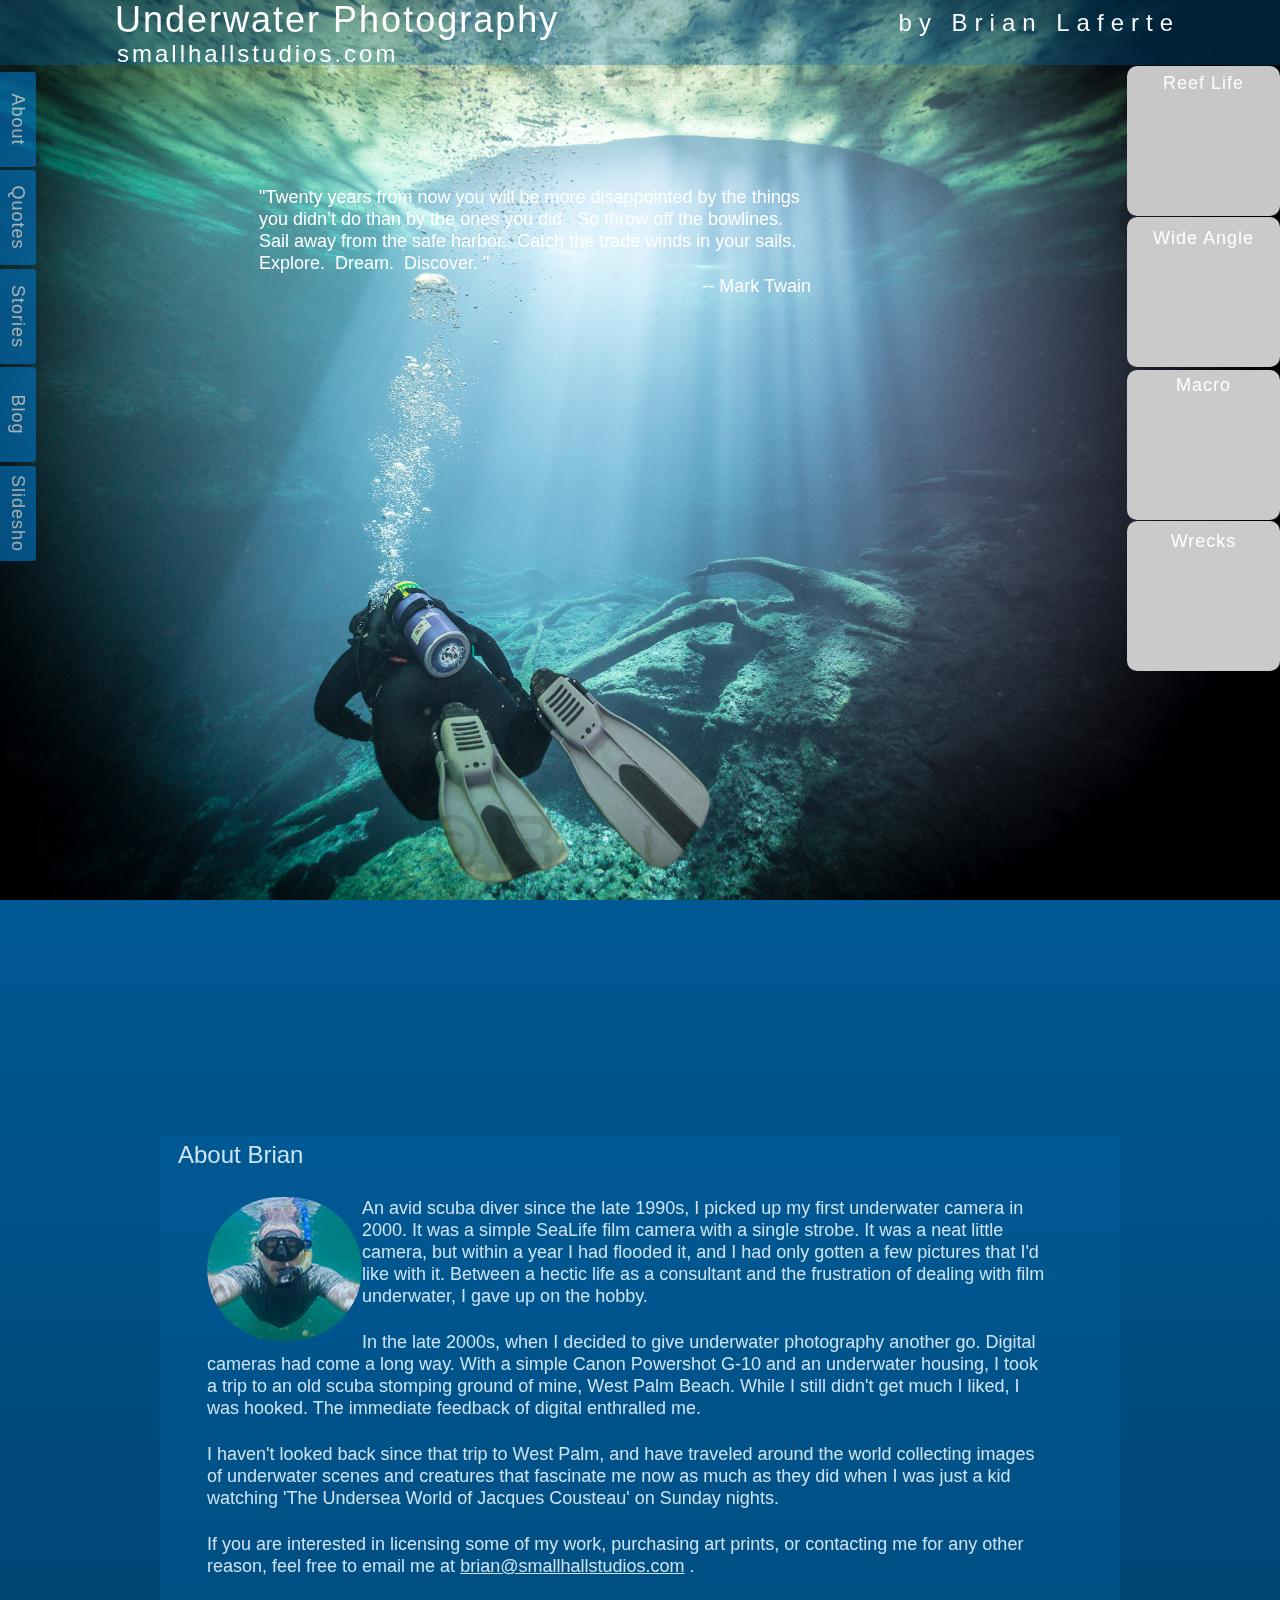
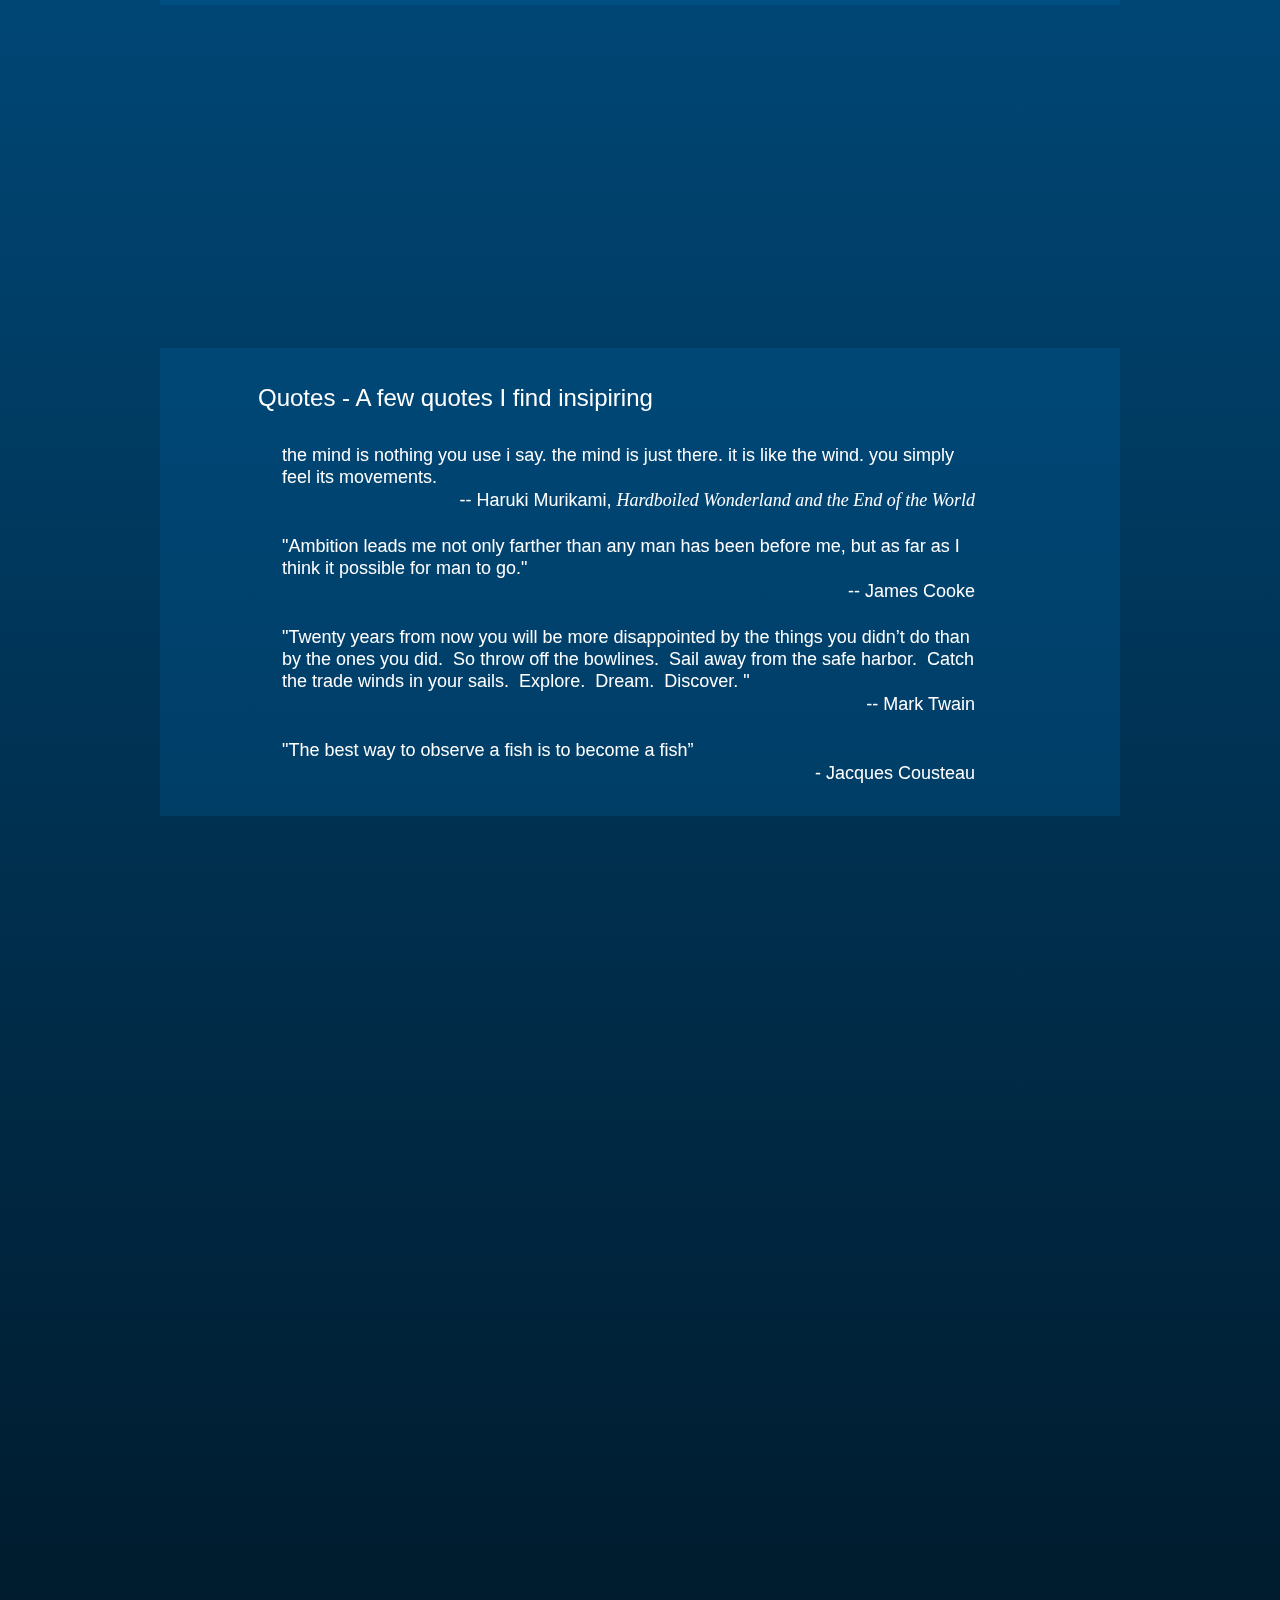
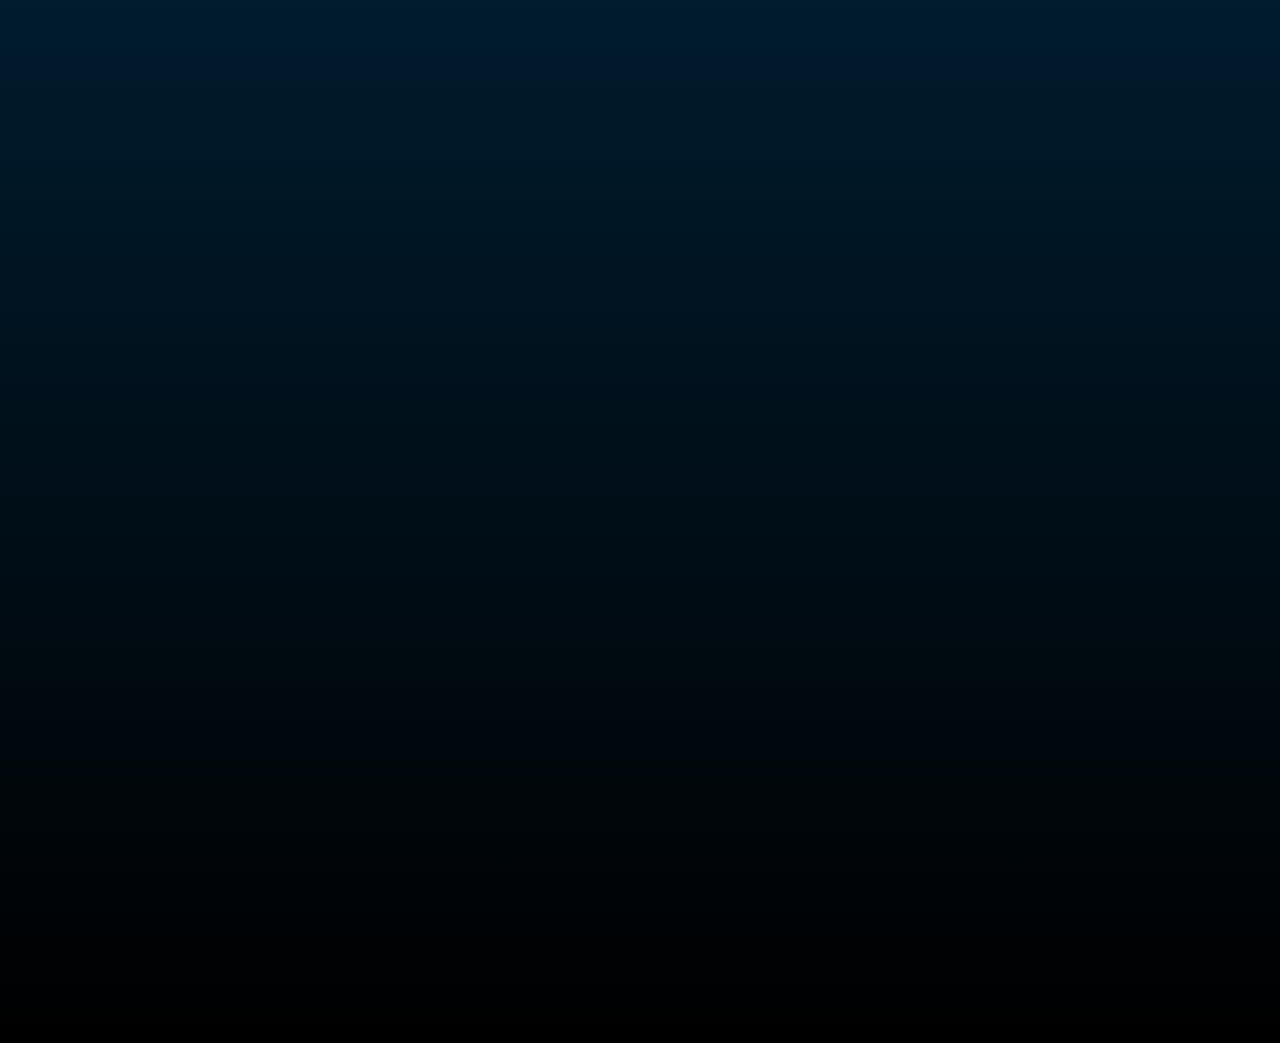
==== commit 22de401f: "Move to underwater.brianlaferte.com" ====
--- a/index.html
+++ b/index.html
@@ -5,30 +5,28 @@
   <meta http-equiv="Content-type" content="text/html;charset=UTF-8"/>
   <meta name="description" content="Small Hall Studios, Photography by Brian Laferte.&nbsp; Underwater Photography."/>
   <meta name="keywords" content="Underwater Photography, Brian Laferte, Underwater, Scuba, Ocean, Sea, Diving,Photography,Sharks,Turtles"/>
-  <meta name="generator" content="2015.2.1.352"/>
+  <meta name="generator" content="2017.0.2.363"/>
   
   <script type="text/javascript">
    // Update the 'nojs'/'js' class on the html node
 document.documentElement.className = document.documentElement.className.replace(/\bnojs\b/g, 'js');
 
 // Check that all required assets are uploaded and up-to-date
-if(typeof Muse == "undefined") window.Muse = {}; window.Muse.assets = {"required":["jquery-1.8.3.min.js", "museutils.js", "museconfig.js", "webpro.js", "musewpslideshow.js", "jquery.museoverlay.js", "touchswipe.js", "jquery.watch.js", "jquery.scrolleffects.js", "require.js", "index.css"], "outOfDate":[]};
+if(typeof Muse == "undefined") window.Muse = {}; window.Muse.assets = {"required":["museutils.js", "museconfig.js", "webpro.js", "musewpslideshow.js", "jquery.museoverlay.js", "touchswipe.js", "jquery.musepolyfill.bgsize.js", "jquery.watch.js", "jquery.scrolleffects.js", "require.js", "index.css"], "outOfDate":[]};
 </script>
   
   <link rel="shortcut icon" href="images/favicon.ico?crc=3796333012"/>
   <title>Small Hall Studios - Underwater Photography</title>
   <!-- CSS -->
-  <link rel="stylesheet" type="text/css" href="css/site_global.css?crc=210631474"/>
-  <link rel="stylesheet" type="text/css" href="css/master_underwater-photography.css?crc=60500049"/>
-  <link rel="stylesheet" type="text/css" href="css/index.css?crc=268342771" id="pagesheet"/>
+  <link rel="stylesheet" type="text/css" href="css/site_global.css?crc=233683517"/>
+  <link rel="stylesheet" type="text/css" href="css/master_underwater-photography.css?crc=4187743897"/>
+  <link rel="stylesheet" type="text/css" href="css/index.css?crc=465315925" id="pagesheet"/>
   <!-- Other scripts -->
   <script type="text/javascript">
    var __adobewebfontsappname__ = "muse";
 </script>
   <!-- JS includes -->
-  <script type="text/javascript">
-   document.write('\x3Cscript src="' + (document.location.protocol == 'https:' ? 'https:' : 'http:') + '//webfonts.creativecloud.com/federo:n4:all.js" type="text/javascript">\x3C/script>');
-</script>
+  <script src="https://webfonts.creativecloud.com/federo:n4:all.js" type="text/javascript"></script>
     <!--custom head HTML-->
   <script>
   (function(i,s,o,g,r,a,m){i['GoogleAnalyticsObject']=r;i[r]=i[r]||function(){
@@ -96,26 +94,26 @@
      </div>
      <div class="popup_anchor" id="u1312popup">
       <div class="SlideShowCaptionPanel clearfix" id="u1312"><!-- stack box -->
-       <!-- m_editable region-id="editable-static-tag-U1313-BP_infinity" template="index.html" data-type="html" data-ice-options="disableImageResize,link" -->
-       <div class="SSSlideCaption clearfix ose_pre_init grpelem" id="u1313-4" data-muse-uid="U1313" data-muse-type="txt_frame"><!-- content -->
+       <!-- m_editable region-id="editable-static-tag-U1313-BP_infinity" template="index.html" data-type="html" data-ice-options="disableImageResize,link,txtStyleTarget" -->
+       <div class="SSSlideCaption clearfix ose_pre_init grpelem" id="u1313-4" data-muse-uid="U1313" data-muse-type="txt_frame" data-IBE-flags="txtStyleSrc"><!-- content -->
         <p>“The best way to observe a fish is to become a fish” - Jacques Cousteau</p>
        </div>
        <!-- /m_editable -->
-       <!-- m_editable region-id="editable-static-tag-U1348-BP_infinity" template="index.html" data-type="html" data-ice-options="disableImageResize,link" -->
-       <div class="SSSlideCaption invi clearfix ose_pre_init grpelem" id="u1348-6" data-muse-uid="U1348" data-muse-type="txt_frame"><!-- content -->
+       <!-- m_editable region-id="editable-static-tag-U1348-BP_infinity" template="index.html" data-type="html" data-ice-options="disableImageResize,link,txtStyleTarget" -->
+       <div class="SSSlideCaption invi clearfix ose_pre_init grpelem" id="u1348-6" data-muse-uid="U1348" data-muse-type="txt_frame" data-IBE-flags="txtStyleSrc"><!-- content -->
         <p id="u1348-2">&quot;Ambition leads me not only farther than any man has been before me, but as far as I think it possible for man to go.&quot;</p>
         <p id="u1348-4">-- James Cooke</p>
        </div>
        <!-- /m_editable -->
-       <!-- m_editable region-id="editable-static-tag-U1370-BP_infinity" template="index.html" data-type="html" data-ice-options="disableImageResize,link" -->
-       <div class="SSSlideCaption invi clearfix ose_pre_init grpelem" id="u1370-7" data-muse-uid="U1370" data-muse-type="txt_frame"><!-- content -->
+       <!-- m_editable region-id="editable-static-tag-U1370-BP_infinity" template="index.html" data-type="html" data-ice-options="disableImageResize,link,txtStyleTarget" -->
+       <div class="SSSlideCaption invi clearfix ose_pre_init grpelem" id="u1370-7" data-muse-uid="U1370" data-muse-type="txt_frame" data-IBE-flags="txtStyleSrc"><!-- content -->
         <p id="u1370-2">&quot;Twenty years from now you will be more disappointed by the things you didn’t do than by the ones you did.&nbsp; So throw off the bowlines.&nbsp; Sail away from the safe harbor.&nbsp; Catch the trade winds in your sails.&nbsp; Explore.&nbsp; Dream.&nbsp; Discover. &quot;</p>
         <p id="u1370-4">-- Mark Twain</p>
         <p id="u1370-5">&nbsp;</p>
        </div>
        <!-- /m_editable -->
-       <!-- m_editable region-id="editable-static-tag-U1403-BP_infinity" template="index.html" data-type="html" data-ice-options="disableImageResize,link" -->
-       <div class="SSSlideCaption invi clearfix ose_pre_init grpelem" id="u1403-8" data-muse-uid="U1403" data-muse-type="txt_frame"><!-- content -->
+       <!-- m_editable region-id="editable-static-tag-U1403-BP_infinity" template="index.html" data-type="html" data-ice-options="disableImageResize,link,txtStyleTarget" -->
+       <div class="SSSlideCaption invi clearfix ose_pre_init grpelem" id="u1403-8" data-muse-uid="U1403" data-muse-type="txt_frame" data-IBE-flags="txtStyleSrc"><!-- content -->
         <p id="u1403-2">the mind is nothing you use i say. the mind is just there. it is like the wind. you simply feel its movements.</p>
         <p id="u1403-5">-- Haruki Murikami, <span id="u1403-4">Hardboiled Wonderland and the End of the World</span></p>
         <p id="u1403-6">&nbsp;</p>
@@ -194,68 +192,68 @@
      </div>
      <div class="popup_anchor" id="u104popup">
       <div class="SlideShowCaptionPanel clearfix" id="u104"><!-- stack box -->
-       <!-- m_editable region-id="editable-static-tag-U1633-BP_infinity" template="index.html" data-type="html" data-ice-options="disableImageResize,link" -->
-       <div class="SSSlideCaption clearfix ose_pre_init grpelem" id="u1633-6" data-muse-uid="U1633" data-muse-type="txt_frame"><!-- content -->
+       <!-- m_editable region-id="editable-static-tag-U1633-BP_infinity" template="index.html" data-type="html" data-ice-options="disableImageResize,link,txtStyleTarget" -->
+       <div class="SSSlideCaption clearfix ose_pre_init grpelem" id="u1633-6" data-muse-uid="U1633" data-muse-type="txt_frame" data-IBE-flags="txtStyleSrc"><!-- content -->
         <p id="u1633-2">The Entrance - Catfish Hotel, Manatee Springs, FL</p>
         <p id="u1633-4">The springs of North Central Florida are some of the best cave diving in the United State. Here, at a site called Catfish Hotel in Manatee Springs State Park, Chiefland, Florida, a diver is heading down toward a cave entrance as the sunlight beams through a hole in the duck weed covering the surface of the site.</p>
        </div>
        <!-- /m_editable -->
-       <!-- m_editable region-id="editable-static-tag-U1642-BP_infinity" template="index.html" data-type="html" data-ice-options="disableImageResize,link" -->
-       <div class="SSSlideCaption invi clearfix ose_pre_init grpelem" id="u1642-6" data-muse-uid="U1642" data-muse-type="txt_frame"><!-- content -->
+       <!-- m_editable region-id="editable-static-tag-U1642-BP_infinity" template="index.html" data-type="html" data-ice-options="disableImageResize,link,txtStyleTarget" -->
+       <div class="SSSlideCaption invi clearfix ose_pre_init grpelem" id="u1642-6" data-muse-uid="U1642" data-muse-type="txt_frame" data-IBE-flags="txtStyleSrc"><!-- content -->
         <p id="u1642-2">Cleaning Goby Peeking, Cannon Ball Reef, Bahamas</p>
         <p id="u1642-4">The dive site 'Cannon Ball Reef' is a shallow site, with a maximum depth of thirty feet of water, and is teaming with macro life.&nbsp; From small cleaning goby, like this one, to lionfish feeding, this site is worth spending some time on.</p>
        </div>
        <!-- /m_editable -->
-       <!-- m_editable region-id="editable-static-tag-U1651-BP_infinity" template="index.html" data-type="html" data-ice-options="disableImageResize,link" -->
-       <div class="SSSlideCaption invi clearfix ose_pre_init grpelem" id="u1651-6" data-muse-uid="U1651" data-muse-type="txt_frame"><!-- content -->
+       <!-- m_editable region-id="editable-static-tag-U1651-BP_infinity" template="index.html" data-type="html" data-ice-options="disableImageResize,link,txtStyleTarget" -->
+       <div class="SSSlideCaption invi clearfix ose_pre_init grpelem" id="u1651-6" data-muse-uid="U1651" data-muse-type="txt_frame" data-IBE-flags="txtStyleSrc"><!-- content -->
         <p id="u1651-2"><span id="u1651">Grouper Portrait - Little Cayman</span></p>
         <p id="u1651-4">Portrait of a friendly Nassau Grouper, found at the site Mixing Bowl near Bloody Wall, Little Cayman</p>
        </div>
        <!-- /m_editable -->
-       <!-- m_editable region-id="editable-static-tag-U1660-BP_infinity" template="index.html" data-type="html" data-ice-options="disableImageResize,link" -->
-       <div class="SSSlideCaption invi clearfix ose_pre_init grpelem" id="u1660-6" data-muse-uid="U1660" data-muse-type="txt_frame"><!-- content -->
+       <!-- m_editable region-id="editable-static-tag-U1660-BP_infinity" template="index.html" data-type="html" data-ice-options="disableImageResize,link,txtStyleTarget" -->
+       <div class="SSSlideCaption invi clearfix ose_pre_init grpelem" id="u1660-6" data-muse-uid="U1660" data-muse-type="txt_frame" data-IBE-flags="txtStyleSrc"><!-- content -->
         <p id="u1660-2"><span id="u1660">Juvenile Hermit Crab, Barracuda Shoals, Bahamas</span></p>
         <p id="u1660-4">During a night dive in June at the site 'Baraccuda Shoals' in the Exuma Cays of the Bahamas, I was having a tough time getting a decent shot.&nbsp; The time of year and the warm waters brought out thousands and thousands of tiny larva blood worms.&nbsp; They followed us everywhere, clouding the scene every time we tried to focus.&nbsp; As I looked around for something to feed them too (a basket star is very handy for this), I noticed a small white stone on a brown sponge moving.&nbsp; The stone was no larger than a pinky nail.&nbsp; Looking closer it turned out to be this tiny juvenile hermit crab.&nbsp; How tiny?&nbsp; If you look closely you can see a blood worm larva by it's feet.&nbsp; I've never seen a hermit crab this small.&nbsp; It turned a frustrating dive into an amazing experience.</p>
        </div>
        <!-- /m_editable -->
-       <!-- m_editable region-id="editable-static-tag-U1669-BP_infinity" template="index.html" data-type="html" data-ice-options="disableImageResize,link" -->
-       <div class="SSSlideCaption invi clearfix ose_pre_init grpelem" id="u1669-6" data-muse-uid="U1669" data-muse-type="txt_frame"><!-- content -->
+       <!-- m_editable region-id="editable-static-tag-U1669-BP_infinity" template="index.html" data-type="html" data-ice-options="disableImageResize,link,txtStyleTarget" -->
+       <div class="SSSlideCaption invi clearfix ose_pre_init grpelem" id="u1669-6" data-muse-uid="U1669" data-muse-type="txt_frame" data-IBE-flags="txtStyleSrc"><!-- content -->
         <p id="u1669-2"><span id="u1669">Infinite Jellies</span></p>
         <p id="u1669-4">Jellyfish Lake in Palau is one of the few places you can see literally millions of jellyfish gathered in one place. The sheer numbers are awe inspiring.</p>
        </div>
        <!-- /m_editable -->
-       <!-- m_editable region-id="editable-static-tag-U1678-BP_infinity" template="index.html" data-type="html" data-ice-options="disableImageResize,link" -->
-       <div class="SSSlideCaption invi clearfix ose_pre_init grpelem" id="u1678-6" data-muse-uid="U1678" data-muse-type="txt_frame"><!-- content -->
+       <!-- m_editable region-id="editable-static-tag-U1678-BP_infinity" template="index.html" data-type="html" data-ice-options="disableImageResize,link,txtStyleTarget" -->
+       <div class="SSSlideCaption invi clearfix ose_pre_init grpelem" id="u1678-6" data-muse-uid="U1678" data-muse-type="txt_frame" data-IBE-flags="txtStyleSrc"><!-- content -->
         <p id="u1678-2"><span id="u1678">Mimic Cardinalfish (Apogon phenax)</span></p>
         <p id="u1678-4">Night diving around Jake's Hole in Eleuthra, Bahamas brings out a new set of creatures and set others into hiding. This mimic cardinal fish was hiding on a coral head in the algae. The detail in these animals, from the eye structures to the veins that can be seen through the translucent skin, amaze me every time I see them.</p>
        </div>
        <!-- /m_editable -->
-       <!-- m_editable region-id="editable-static-tag-U1687-BP_infinity" template="index.html" data-type="html" data-ice-options="disableImageResize,link" -->
-       <div class="SSSlideCaption invi clearfix ose_pre_init grpelem" id="u1687-6" data-muse-uid="U1687" data-muse-type="txt_frame"><!-- content -->
+       <!-- m_editable region-id="editable-static-tag-U1687-BP_infinity" template="index.html" data-type="html" data-ice-options="disableImageResize,link,txtStyleTarget" -->
+       <div class="SSSlideCaption invi clearfix ose_pre_init grpelem" id="u1687-6" data-muse-uid="U1687" data-muse-type="txt_frame" data-IBE-flags="txtStyleSrc"><!-- content -->
         <p id="u1687-2"><span id="u1687">&quot;Puppy&quot; (Blue Shark), Rhode Island</span></p>
         <p id="u1687-4">Pelagic Expeditions runs shark swim trips through the summers off the coast of Rhode Island.&nbsp; They'll get you closer to blue and mako sharks than you've ever thought you could be.</p>
        </div>
        <!-- /m_editable -->
-       <!-- m_editable region-id="editable-static-tag-U1696-BP_infinity" template="index.html" data-type="html" data-ice-options="disableImageResize,link" -->
-       <div class="SSSlideCaption invi clearfix ose_pre_init grpelem" id="u1696-6" data-muse-uid="U1696" data-muse-type="txt_frame"><!-- content -->
+       <!-- m_editable region-id="editable-static-tag-U1696-BP_infinity" template="index.html" data-type="html" data-ice-options="disableImageResize,link,txtStyleTarget" -->
+       <div class="SSSlideCaption invi clearfix ose_pre_init grpelem" id="u1696-6" data-muse-uid="U1696" data-muse-type="txt_frame" data-IBE-flags="txtStyleSrc"><!-- content -->
         <p id="u1696-2"><span id="u1696">Squid in Purple, Little Cayman</span></p>
         <p id="u1696-4">Caribbean Reef Squid are plentiful off the northern coast of Little Cayman in the spring.&nbsp; If you are slow and relaxed you can approach them fairly easily and enjoy their rainbow of color changes as they try and find the combination that will stop you from following them.</p>
        </div>
        <!-- /m_editable -->
-       <!-- m_editable region-id="editable-static-tag-U1705-BP_infinity" template="index.html" data-type="html" data-ice-options="disableImageResize,link" -->
-       <div class="SSSlideCaption invi clearfix ose_pre_init grpelem" id="u1705-6" data-muse-uid="U1705" data-muse-type="txt_frame"><!-- content -->
+       <!-- m_editable region-id="editable-static-tag-U1705-BP_infinity" template="index.html" data-type="html" data-ice-options="disableImageResize,link,txtStyleTarget" -->
+       <div class="SSSlideCaption invi clearfix ose_pre_init grpelem" id="u1705-6" data-muse-uid="U1705" data-muse-type="txt_frame" data-IBE-flags="txtStyleSrc"><!-- content -->
         <p id="u1705-2"><span id="u1705">Into the Deep - Little Cayman</span></p>
         <p id="u1705-4">Caught in June of 2014 on the northern wall of Little Cayman, this Caribbean reef squid swims off into the light.</p>
        </div>
        <!-- /m_editable -->
-       <!-- m_editable region-id="editable-static-tag-U1714-BP_infinity" template="index.html" data-type="html" data-ice-options="disableImageResize,link" -->
-       <div class="SSSlideCaption invi clearfix ose_pre_init grpelem" id="u1714-6" data-muse-uid="U1714" data-muse-type="txt_frame"><!-- content -->
+       <!-- m_editable region-id="editable-static-tag-U1714-BP_infinity" template="index.html" data-type="html" data-ice-options="disableImageResize,link,txtStyleTarget" -->
+       <div class="SSSlideCaption invi clearfix ose_pre_init grpelem" id="u1714-6" data-muse-uid="U1714" data-muse-type="txt_frame" data-IBE-flags="txtStyleSrc"><!-- content -->
         <p id="u1714-2"><span id="u1714">Tiger Shark - Wide Berth</span></p>
         <p id="u1714-4">Divemaster Ian of the Aqua Cat is giving this tiger shark a wide berth.&nbsp; Taken at Split Coral Head, Eleuthera, Bahamas.</p>
        </div>
        <!-- /m_editable -->
-       <!-- m_editable region-id="editable-static-tag-U1723-BP_infinity" template="index.html" data-type="html" data-ice-options="disableImageResize,link" -->
-       <div class="SSSlideCaption invi clearfix ose_pre_init grpelem" id="u1723-6" data-muse-uid="U1723" data-muse-type="txt_frame"><!-- content -->
+       <!-- m_editable region-id="editable-static-tag-U1723-BP_infinity" template="index.html" data-type="html" data-ice-options="disableImageResize,link,txtStyleTarget" -->
+       <div class="SSSlideCaption invi clearfix ose_pre_init grpelem" id="u1723-6" data-muse-uid="U1723" data-muse-type="txt_frame" data-IBE-flags="txtStyleSrc"><!-- content -->
         <p id="u1723-2"><span id="u1723">Hawksbill Sea Turtle, Hammerhead Cay, Bahamas</span></p>
         <p id="u1723-4">On an overcast day in December of 2012 I jumped in the water of the Exuma Cays in the Bahamas off of the AquaCat.&nbsp; It was the first time using a full frame camera underwater for me and I was looking for a nice simple wide angle subject.&nbsp; A subject was easy to find.&nbsp; This hawksbill was curious and slowly approached me, looking into the dome.&nbsp; We swam together for some five minutes before he decided I'd had enough time to get a good shot and then took off into the blue.</p>
        </div>
@@ -266,68 +264,68 @@
       <div class="SSSlideLinks clearfix ose_pre_init" id="u94"><!-- horizontal-rows box -->
        <!-- m_editable region-id="editable-static-tag-U1630-BP_infinity" template="index.html" data-type="image" data-ice-options="clickable" -->
        <div class="SSSlideLink clip_frame clearfix grpelem" id="u1630" data-muse-uid="U1630" data-muse-type="img_frame"><!-- image -->
-        <img class="position_content" id="u1630_img" src="images/catfish_hotel60x48.jpg?crc=3813430074" data-hidpi-src="images/catfish_hotel60x48_2x.jpg?crc=4270233134" alt="Portrait of a Nassau Group on a dark blue background with the silouhet of a boat in the background." title="Grouper" width="60" height="47" data-muse-src="images/catfish_hotel60x48.jpg?crc=3813430074"/>
+        <img class="position_content" id="u1630_img" src="images/catfish_hotel60x48.jpg?crc=4129889372" data-hidpi-src="images/catfish_hotel60x48_2x.jpg?crc=4209130575" alt="Portrait of a Nassau Group on a dark blue background with the silouhet of a boat in the background." title="Grouper" width="60" height="47" data-muse-src="images/catfish_hotel60x48.jpg?crc=4129889372"/>
        </div>
        <!-- /m_editable -->
        <!-- m_editable region-id="editable-static-tag-U1639-BP_infinity" template="index.html" data-type="image" data-ice-options="clickable" -->
        <div class="SSSlideLink clip_frame clearfix grpelem" id="u1639" data-muse-uid="U1639" data-muse-type="img_frame"><!-- image -->
-        <img class="position_content" id="u1639_img" src="images/goby_peeking68x45.jpg?crc=3995199574" data-hidpi-src="images/goby_peeking68x45_2x.jpg?crc=3875373242" alt="Portrait of a Nassau Group on a dark blue background with the silouhet of a boat in the background." title="Grouper" width="67" height="45" data-muse-src="images/goby_peeking68x45.jpg?crc=3995199574"/>
+        <img class="position_content" id="u1639_img" src="images/goby_peeking68x45.jpg?crc=418270662" data-hidpi-src="images/goby_peeking68x45_2x.jpg?crc=229149523" alt="Portrait of a Nassau Group on a dark blue background with the silouhet of a boat in the background." title="Grouper" width="67" height="45" data-muse-src="images/goby_peeking68x45.jpg?crc=418270662"/>
        </div>
        <!-- /m_editable -->
        <!-- m_editable region-id="editable-static-tag-U1648-BP_infinity" template="index.html" data-type="image" data-ice-options="clickable" -->
        <div class="SSSlideLink clip_frame clearfix grpelem" id="u1648" data-muse-uid="U1648" data-muse-type="img_frame"><!-- image -->
-        <img class="position_content" id="u1648_img" src="images/grouper_lc68x45.jpg?crc=4261129961" data-hidpi-src="images/grouper_lc68x45_2x.jpg?crc=4145323506" alt="Portrait of a Nassau Group on a dark blue background with the silouhet of a boat in the background." title="Grouper" width="68" height="45" data-muse-src="images/grouper_lc68x45.jpg?crc=4261129961"/>
+        <img class="position_content" id="u1648_img" src="images/grouper_lc68x45.jpg?crc=478441849" data-hidpi-src="images/grouper_lc68x45_2x.jpg?crc=4033163781" alt="Portrait of a Nassau Group on a dark blue background with the silouhet of a boat in the background." title="Grouper" width="68" height="45" data-muse-src="images/grouper_lc68x45.jpg?crc=478441849"/>
        </div>
        <!-- /m_editable -->
        <!-- m_editable region-id="editable-static-tag-U1657-BP_infinity" template="index.html" data-type="image" data-ice-options="clickable" -->
        <div class="SSSlideLink clip_frame clearfix grpelem" id="u1657" data-muse-uid="U1657" data-muse-type="img_frame"><!-- image -->
-        <img class="position_content" id="u1657_img" src="images/hermitcrab_tiny68x45.jpg?crc=4216363543" data-hidpi-src="images/hermitcrab_tiny68x45_2x.jpg?crc=4119792507" alt="Portrait of a Nassau Group on a dark blue background with the silouhet of a boat in the background." title="Grouper" width="67" height="45" data-muse-src="images/hermitcrab_tiny68x45.jpg?crc=4216363543"/>
+        <img class="position_content" id="u1657_img" src="images/hermitcrab_tiny68x45.jpg?crc=3947301876" data-hidpi-src="images/hermitcrab_tiny68x45_2x.jpg?crc=300263014" alt="Portrait of a Nassau Group on a dark blue background with the silouhet of a boat in the background." title="Grouper" width="67" height="45" data-muse-src="images/hermitcrab_tiny68x45.jpg?crc=3947301876"/>
        </div>
        <!-- /m_editable -->
        <!-- m_editable region-id="editable-static-tag-U1666-BP_infinity" template="index.html" data-type="image" data-ice-options="clickable" -->
        <div class="SSSlideLink clip_frame clearfix grpelem" id="u1666" data-muse-uid="U1666" data-muse-type="img_frame"><!-- image -->
-        <img class="position_content" id="u1666_img" src="images/jellyfish_lake_john68x45.jpg?crc=4025428991" data-hidpi-src="images/jellyfish_lake_john68x45_2x.jpg?crc=4188955097" alt="Portrait of a Nassau Group on a dark blue background with the silouhet of a boat in the background." title="Grouper" width="67" height="45" data-muse-src="images/jellyfish_lake_john68x45.jpg?crc=4025428991"/>
+        <img class="position_content" id="u1666_img" src="images/jellyfish_lake_john68x45.jpg?crc=4277076644" data-hidpi-src="images/jellyfish_lake_john68x45_2x.jpg?crc=184060922" alt="Portrait of a Nassau Group on a dark blue background with the silouhet of a boat in the background." title="Grouper" width="67" height="45" data-muse-src="images/jellyfish_lake_john68x45.jpg?crc=4277076644"/>
        </div>
        <!-- /m_editable -->
        <!-- m_editable region-id="editable-static-tag-U1675-BP_infinity" template="index.html" data-type="image" data-ice-options="clickable" -->
        <div class="SSSlideLink clip_frame grpelem" id="u1675" data-muse-uid="U1675" data-muse-type="img_frame"><!-- image -->
-        <img class="block" id="u1675_img" src="images/mimic_cardinalfish-crop-u1675.jpg?crc=269400980" data-hidpi-src="images/mimic_cardinalfish-crop-u1675_2x.jpg?crc=303962840" alt="Portrait of a Nassau Group on a dark blue background with the silouhet of a boat in the background." title="Grouper" width="60" height="45" data-muse-src="images/mimic_cardinalfish-crop-u1675.jpg?crc=269400980"/>
+        <img class="block" id="u1675_img" src="images/mimic_cardinalfish-crop-u1675.jpg?crc=3972167721" data-hidpi-src="images/mimic_cardinalfish-crop-u1675_2x.jpg?crc=4151409155" alt="Portrait of a Nassau Group on a dark blue background with the silouhet of a boat in the background." title="Grouper" width="60" height="45" data-muse-src="images/mimic_cardinalfish-crop-u1675.jpg?crc=3972167721"/>
        </div>
        <!-- /m_editable -->
        <!-- m_editable region-id="editable-static-tag-U1684-BP_infinity" template="index.html" data-type="image" data-ice-options="clickable" -->
        <div class="SSSlideLink clip_frame clearfix grpelem" id="u1684" data-muse-uid="U1684" data-muse-type="img_frame"><!-- image -->
-        <img class="position_content" id="u1684_img" src="images/pelagic_puppy68x45.jpg?crc=113654043" data-hidpi-src="images/pelagic_puppy68x45_2x.jpg?crc=468657602" alt="Portrait of a Nassau Group on a dark blue background with the silouhet of a boat in the background." title="Grouper" width="67" height="45" data-muse-src="images/pelagic_puppy68x45.jpg?crc=113654043"/>
+        <img class="position_content" id="u1684_img" src="images/pelagic_puppy68x45.jpg?crc=402263510" data-hidpi-src="images/pelagic_puppy68x45_2x.jpg?crc=4121788019" alt="Portrait of a Nassau Group on a dark blue background with the silouhet of a boat in the background." title="Grouper" width="67" height="45" data-muse-src="images/pelagic_puppy68x45.jpg?crc=402263510"/>
        </div>
        <!-- /m_editable -->
        <!-- m_editable region-id="editable-static-tag-U1693-BP_infinity" template="index.html" data-type="image" data-ice-options="clickable" -->
        <div class="SSSlideLink clip_frame clearfix grpelem" id="u1693" data-muse-uid="U1693" data-muse-type="img_frame"><!-- image -->
-        <img class="position_content" id="u1693_img" src="images/squid_lc60x48.jpg?crc=4017169407" data-hidpi-src="images/squid_lc60x48_2x.jpg?crc=136321871" alt="Portrait of a Nassau Group on a dark blue background with the silouhet of a boat in the background." title="Grouper" width="60" height="48" data-muse-src="images/squid_lc60x48.jpg?crc=4017169407"/>
+        <img class="position_content" id="u1693_img" src="images/squid_lc60x48.jpg?crc=3960992948" data-hidpi-src="images/squid_lc60x48_2x.jpg?crc=4090464764" alt="Portrait of a Nassau Group on a dark blue background with the silouhet of a boat in the background." title="Grouper" width="60" height="48" data-muse-src="images/squid_lc60x48.jpg?crc=3960992948"/>
        </div>
        <!-- /m_editable -->
        <!-- m_editable region-id="editable-static-tag-U1702-BP_infinity" template="index.html" data-type="image" data-ice-options="clickable" -->
        <div class="SSSlideLink clip_frame clearfix grpelem" id="u1702" data-muse-uid="U1702" data-muse-type="img_frame"><!-- image -->
-        <img class="position_content" id="u1702_img" src="images/squid_lightbeams68x45.jpg?crc=224200692" data-hidpi-src="images/squid_lightbeams68x45_2x.jpg?crc=3995305157" alt="Portrait of a Nassau Group on a dark blue background with the silouhet of a boat in the background." title="Grouper" width="67" height="45" data-muse-src="images/squid_lightbeams68x45.jpg?crc=224200692"/>
+        <img class="position_content" id="u1702_img" src="images/squid_lightbeams68x45.jpg?crc=64440753" data-hidpi-src="images/squid_lightbeams68x45_2x.jpg?crc=3893101475" alt="Portrait of a Nassau Group on a dark blue background with the silouhet of a boat in the background." title="Grouper" width="67" height="45" data-muse-src="images/squid_lightbeams68x45.jpg?crc=64440753"/>
        </div>
        <!-- /m_editable -->
        <!-- m_editable region-id="editable-static-tag-U1711-BP_infinity" template="index.html" data-type="image" data-ice-options="clickable" -->
        <div class="SSSlideLink clip_frame clearfix grpelem" id="u1711" data-muse-uid="U1711" data-muse-type="img_frame"><!-- image -->
-        <img class="position_content" id="u1711_img" src="images/tigershark_ian68x45.jpg?crc=3900428863" data-hidpi-src="images/tigershark_ian68x45_2x.jpg?crc=3802029131" alt="Portrait of a Nassau Group on a dark blue background with the silouhet of a boat in the background." title="Grouper" width="67" height="45" data-muse-src="images/tigershark_ian68x45.jpg?crc=3900428863"/>
+        <img class="position_content" id="u1711_img" src="images/tigershark_ian68x45.jpg?crc=3786863863" data-hidpi-src="images/tigershark_ian68x45_2x.jpg?crc=4261643857" alt="Portrait of a Nassau Group on a dark blue background with the silouhet of a boat in the background." title="Grouper" width="67" height="45" data-muse-src="images/tigershark_ian68x45.jpg?crc=3786863863"/>
        </div>
        <!-- /m_editable -->
        <!-- m_editable region-id="editable-static-tag-U1720-BP_infinity" template="index.html" data-type="image" data-ice-options="clickable" -->
        <div class="SSSlideLink clip_frame clearfix grpelem" id="u1720" data-muse-uid="U1720" data-muse-type="img_frame"><!-- image -->
-        <img class="position_content" id="u1720_img" src="images/turtle_aquacat68x45.jpg?crc=80393374" data-hidpi-src="images/turtle_aquacat68x45_2x.jpg?crc=3888111937" alt="Portrait of a Nassau Group on a dark blue background with the silouhet of a boat in the background." title="Grouper" width="67" height="45" data-muse-src="images/turtle_aquacat68x45.jpg?crc=80393374"/>
-       </div>
-       <!-- /m_editable -->
-      </div>
-     </div>
-    </div>
-    <a class="nonblock nontext anim_swing clearfix ose_pre_init pinned-colelem" id="u336-6" href="index.html#toptop" data-href="anchor:U68:U327"><!-- content --><p id="u336-2">&nbsp;Underwater Photography</p><p id="u336-4">smallhallstudios.com</p></a>
-    <div class="clearfix ose_pre_init pinned-colelem" id="u335-4"><!-- content -->
+        <img class="position_content" id="u1720_img" src="images/turtle_aquacat68x45.jpg?crc=485073156" data-hidpi-src="images/turtle_aquacat68x45_2x.jpg?crc=463735473" alt="Portrait of a Nassau Group on a dark blue background with the silouhet of a boat in the background." title="Grouper" width="67" height="45" data-muse-src="images/turtle_aquacat68x45.jpg?crc=485073156"/>
+       </div>
+       <!-- /m_editable -->
+      </div>
+     </div>
+    </div>
+    <a class="nonblock nontext anim_swing clearfix ose_pre_init pinned-colelem" id="u336-6" href="index.html#toptop" data-href="anchor:U68:U327" data-IBE-flags="txtStyleSrc"><!-- content --><p id="u336-2">&nbsp;Underwater Photography</p><p id="u336-4">smallhallstudios.com</p></a>
+    <div class="clearfix ose_pre_init pinned-colelem" id="u335-4" data-IBE-flags="txtStyleSrc"><!-- content -->
      <p>by Brian Laferte</p>
     </div>
     <!-- m_editable region-id="editable-static-tag-U1741" template="index.html" data-type="html" data-ice-options="clickable" data-ice-editable="link" -->
-    <a class="nonblock nontext Button rounded-corners clearfix ose_pre_init pinned-colelem" id="buttonu1741" href="http://portfolio.brianlaferte.com/reef_life" target="_blank" title="Reef Life Portfolio" data-muse-uid="U1741"><!-- container box --><!-- m_editable region-id="editable-static-tag-U1742-BP_infinity" template="index.html" data-type="html" data-ice-options="disableImageResize,link" --><div class="clearfix grpelem" id="u1742-4" data-muse-uid="U1742" data-muse-type="txt_frame"><!-- content --><p>Reef Life</p></div><!-- /m_editable --></a>
+    <a class="nonblock nontext Button museBGSize rounded-corners clearfix ose_pre_init pinned-colelem" id="buttonu1741" href="http://brianlaferte.com/reef_life" target="_blank" title="Reef Life Portfolio" data-muse-uid="U1741"><!-- container box --><!-- m_editable region-id="editable-static-tag-U1742-BP_infinity" template="index.html" data-type="html" data-ice-options="disableImageResize,link" --><div class="clearfix grpelem" id="u1742-4" data-muse-uid="U1742" data-muse-type="txt_frame"><!-- content --><p>Reef Life</p></div><!-- /m_editable --></a>
     <!-- /m_editable -->
     <!-- m_editable region-id="editable-static-tag-U1025" template="index.html" data-type="html" data-ice-options="clickable" data-ice-editable="link" -->
     <a class="nonblock nontext Button anim_swing clearfix pinned-colelem" id="buttonu1025" href="index.html#aboutbrian" data-href="anchor:U68:U313" title="About Brian Laferte and Small Hall Studios" data-rotate="90.00" data-muse-uid="U1025" data-mu-ie-matrix="progid:DXImageTransform.Microsoft.Matrix(M11=0,M12=-1,M21=1,M22=0,SizingMethod='auto expand')" data-mu-ie-matrix-dx="29" data-mu-ie-matrix-dy="-29"><!-- container box --><!-- m_editable region-id="editable-static-tag-U1026-BP_infinity" template="index.html" data-type="html" data-ice-options="disableImageResize,link" --><div class="clearfix grpelem" id="u1026-4" data-muse-uid="U1026" data-muse-type="txt_frame"><!-- content --><p>About</p></div><!-- /m_editable --></a>
@@ -336,7 +334,7 @@
     <a class="nonblock nontext Button anim_swing clearfix pinned-colelem" id="buttonu1028" href="index.html#boxquotes" data-href="anchor:U68:U926" title="Inspiring and Interesting Quotes" data-rotate="90.00" data-muse-uid="U1028" data-mu-ie-matrix="progid:DXImageTransform.Microsoft.Matrix(M11=0,M12=-1,M21=1,M22=0,SizingMethod='auto expand')" data-mu-ie-matrix-dx="29" data-mu-ie-matrix-dy="-29"><!-- container box --><!-- m_editable region-id="editable-static-tag-U1029-BP_infinity" template="index.html" data-type="html" data-ice-options="disableImageResize,link" --><div class="clearfix grpelem" id="u1029-4" data-muse-uid="U1029" data-muse-type="txt_frame"><!-- content --><p>Quotes</p></div><!-- /m_editable --></a>
     <!-- /m_editable -->
     <!-- m_editable region-id="editable-static-tag-U1750" template="index.html" data-type="html" data-ice-options="clickable" data-ice-editable="link" -->
-    <a class="nonblock nontext Button rounded-corners clearfix ose_pre_init pinned-colelem" id="buttonu1750" href="http://portfolio.brianlaferte.com/wide_angle" target="_blank" title="Wide Angle Portfolio" data-muse-uid="U1750"><!-- container box --><!-- m_editable region-id="editable-static-tag-U1751-BP_infinity" template="index.html" data-type="html" data-ice-options="disableImageResize,link" --><div class="clearfix grpelem" id="u1751-4" data-muse-uid="U1751" data-muse-type="txt_frame"><!-- content --><p>Wide Angle</p></div><!-- /m_editable --></a>
+    <a class="nonblock nontext Button museBGSize rounded-corners clearfix ose_pre_init pinned-colelem" id="buttonu1750" href="http://brianlaferte.com/wide_angle" target="_blank" title="Wide Angle Portfolio" data-muse-uid="U1750"><!-- container box --><!-- m_editable region-id="editable-static-tag-U1751-BP_infinity" template="index.html" data-type="html" data-ice-options="disableImageResize,link" --><div class="clearfix grpelem" id="u1751-4" data-muse-uid="U1751" data-muse-type="txt_frame"><!-- content --><p>Wide Angle</p></div><!-- /m_editable --></a>
     <!-- /m_editable -->
     <div class="Button clearfix pinned-colelem" id="buttonu1032" title="Stories, a special type of photo blog" data-rotate="90.00" data-mu-ie-matrix="progid:DXImageTransform.Microsoft.Matrix(M11=0,M12=-1,M21=1,M22=0,SizingMethod='auto expand')" data-mu-ie-matrix-dx="29" data-mu-ie-matrix-dy="-29"><!-- container box -->
      <!-- m_editable region-id="editable-static-tag-U1033-BP_infinity" template="index.html" data-type="html" data-ice-options="disableImageResize,link" -->
@@ -349,20 +347,20 @@
     <a class="nonblock nontext Button clearfix pinned-colelem" id="buttonu1034" href="http://blog.smallhallstudios.com/" target="_blank" title="Blog for Small Hall Studios" data-rotate="90.00" data-muse-uid="U1034" data-mu-ie-matrix="progid:DXImageTransform.Microsoft.Matrix(M11=0,M12=-1,M21=1,M22=0,SizingMethod='auto expand')" data-mu-ie-matrix-dx="29" data-mu-ie-matrix-dy="-29"><!-- container box --><!-- m_editable region-id="editable-static-tag-U1035-BP_infinity" template="index.html" data-type="html" data-ice-options="disableImageResize,link" --><div class="clearfix grpelem" id="u1035-4" data-muse-uid="U1035" data-muse-type="txt_frame"><!-- content --><p>Blog</p></div><!-- /m_editable --></a>
     <!-- /m_editable -->
     <!-- m_editable region-id="editable-static-tag-U1758" template="index.html" data-type="html" data-ice-options="clickable" data-ice-editable="link" -->
-    <a class="nonblock nontext Button rounded-corners clearfix ose_pre_init pinned-colelem" id="buttonu1758" href="http://portfolio.brianlaferte.com/macro" target="_blank" title="Macro Portfolio" data-muse-uid="U1758"><!-- container box --><!-- m_editable region-id="editable-static-tag-U1759-BP_infinity" template="index.html" data-type="html" data-ice-options="disableImageResize,link" --><div class="clearfix grpelem" id="u1759-4" data-muse-uid="U1759" data-muse-type="txt_frame"><!-- content --><p>Macro</p></div><!-- /m_editable --></a>
+    <a class="nonblock nontext Button museBGSize rounded-corners clearfix ose_pre_init pinned-colelem" id="buttonu1758" href="http://brianlaferte.com/macro" target="_blank" title="Macro Portfolio" data-muse-uid="U1758"><!-- container box --><!-- m_editable region-id="editable-static-tag-U1759-BP_infinity" template="index.html" data-type="html" data-ice-options="disableImageResize,link" --><div class="clearfix grpelem" id="u1759-4" data-muse-uid="U1759" data-muse-type="txt_frame"><!-- content --><p>Macro</p></div><!-- /m_editable --></a>
     <!-- /m_editable -->
     <!-- m_editable region-id="editable-static-tag-U1037" template="index.html" data-type="html" data-ice-options="clickable" data-ice-editable="link" -->
     <a class="nonblock nontext Button anim_swing clearfix pinned-colelem" id="buttonu1037" href="index.html#clearview" data-href="anchor:U68:U450" title="View the slideshow " data-rotate="90.00" data-muse-uid="U1037" data-mu-ie-matrix="progid:DXImageTransform.Microsoft.Matrix(M11=0,M12=-1,M21=1,M22=0,SizingMethod='auto expand')" data-mu-ie-matrix-dx="29" data-mu-ie-matrix-dy="-29"><!-- container box --><!-- m_editable region-id="editable-static-tag-U1038-BP_infinity" template="index.html" data-type="html" data-ice-options="disableImageResize,link" --><div class="clearfix grpelem" id="u1038-4" data-muse-uid="U1038" data-muse-type="txt_frame"><!-- content --><p>Slideshow</p></div><!-- /m_editable --></a>
     <!-- /m_editable -->
     <!-- m_editable region-id="editable-static-tag-U1766" template="index.html" data-type="html" data-ice-options="clickable" data-ice-editable="link" -->
-    <a class="nonblock nontext Button rounded-corners clearfix ose_pre_init pinned-colelem" id="buttonu1766" href="http://portfolio.brianlaferte.com/wrecks" target="_blank" title="Wrecks Portfolio" data-muse-uid="U1766"><!-- container box --><!-- m_editable region-id="editable-static-tag-U1767-BP_infinity" template="index.html" data-type="html" data-ice-options="disableImageResize,link" --><div class="clearfix grpelem" id="u1767-4" data-muse-uid="U1767" data-muse-type="txt_frame"><!-- content --><p>Wrecks</p></div><!-- /m_editable --></a>
+    <a class="nonblock nontext Button museBGSize rounded-corners clearfix ose_pre_init pinned-colelem" id="buttonu1766" href="http://brianlaferte.com/wrecks" target="_blank" title="Wrecks Portfolio" data-muse-uid="U1766"><!-- container box --><!-- m_editable region-id="editable-static-tag-U1767-BP_infinity" template="index.html" data-type="html" data-ice-options="disableImageResize,link" --><div class="clearfix grpelem" id="u1767-4" data-muse-uid="U1767" data-muse-type="txt_frame"><!-- content --><p>Wrecks</p></div><!-- /m_editable --></a>
     <!-- /m_editable -->
     <div class="colelem" id="u244"><!-- image --></div>
     <a class="anchor_item colelem" id="aboutbrian"></a>
     <div class="clearfix colelem" id="u1206"><!-- group -->
-     <!-- m_editable region-id="editable-static-tag-U310-BP_infinity" template="index.html" data-type="html" data-ice-options="disableImageResize,link" -->
-     <div class="clearfix grpelem" id="u310-16" data-muse-uid="U310" data-muse-type="txt_frame"><!-- content -->
-      <p id="u310-2"><span class="actAsDiv normal_text" id="u324"><!-- content --><span class="actAsDiv rounded-corners clip_frame" id="u321" data-muse-uid="U321" data-muse-type="img_frame"><!-- image --><img class="block" id="u321_img" src="images/brian_jelly_fish_lake155x144.jpg?crc=125196362" data-hidpi-src="images/brian_jelly_fish_lake155x144_2x.jpg?crc=497282549" alt="" width="155" height="144" data-muse-src="images/brian_jelly_fish_lake155x144.jpg?crc=125196362"/></span></span>An avid scuba diver since the late 1990s, I picked up my first underwater camera in 2000. It was a simple SeaLife film camera with a single strobe. It was a neat little camera, but within a year I had flooded it, and I had only gotten a few pictures that I'd like with it. Between a hectic life as a consultant and the frustration of dealing with film underwater, I gave up on the hobby.</p>
+     <!-- m_editable region-id="editable-static-tag-U310-BP_infinity" template="index.html" data-type="html" data-ice-options="disableImageResize,link,txtStyleTarget" -->
+     <div class="clearfix grpelem" id="u310-16" data-muse-uid="U310" data-muse-type="txt_frame" data-IBE-flags="txtStyleSrc"><!-- content -->
+      <p id="u310-2"><span class="actAsDiv normal_text" id="u324"><!-- content --><span class="actAsDiv rounded-corners clip_frame" id="u321" data-muse-uid="U321" data-muse-type="img_frame"><!-- image --><img class="block" id="u321_img" src="images/brian_jelly_fish_lake155x144.jpg?crc=392062056" data-hidpi-src="images/brian_jelly_fish_lake155x144_2x.jpg?crc=3796468322" alt="" width="155" height="144" data-muse-src="images/brian_jelly_fish_lake155x144.jpg?crc=392062056"/></span></span>An avid scuba diver since the late 1990s, I picked up my first underwater camera in 2000. It was a simple SeaLife film camera with a single strobe. It was a neat little camera, but within a year I had flooded it, and I had only gotten a few pictures that I'd like with it. Between a hectic life as a consultant and the frustration of dealing with film underwater, I gave up on the hobby.</p>
       <p id="u310-3">&nbsp;</p>
       <p id="u310-5">In the late 2000s, when I decided to give underwater photography another go. Digital cameras had come a long way. With a simple Canon Powershot G-10 and an underwater housing, I took a trip to an old scuba stomping ground of mine, West Palm Beach. While I still didn't get much I liked, I was hooked. The immediate feedback of digital enthralled me.</p>
       <p id="u310-6">&nbsp;</p>
@@ -371,8 +369,8 @@
       <p id="u310-14">If you are interested in licensing some of my work, purchasing art prints, or contacting me for any other reason, feel free to email me at <a class="nonblock" href="mailto:brian@smallhallstudios.com">brian@smallhallstudios.com</a> .</p>
      </div>
      <!-- /m_editable -->
-     <!-- m_editable region-id="editable-static-tag-U312-BP_infinity" template="index.html" data-type="html" data-ice-options="disableImageResize,link" -->
-     <div class="clearfix grpelem" id="u312-4" data-muse-uid="U312" data-muse-type="txt_frame"><!-- content -->
+     <!-- m_editable region-id="editable-static-tag-U312-BP_infinity" template="index.html" data-type="html" data-ice-options="disableImageResize,link,txtStyleTarget" -->
+     <div class="clearfix grpelem" id="u312-4" data-muse-uid="U312" data-muse-type="txt_frame" data-IBE-flags="txtStyleSrc"><!-- content -->
       <p>About Brian</p>
      </div>
      <!-- /m_editable -->
@@ -382,8 +380,8 @@
     <div class="clearfix colelem" id="pu1205"><!-- group -->
      <div class="clearfix grpelem" id="u1205"><!-- group -->
       <div class="grpelem" id="u1044"><!-- simple frame --></div>
-      <!-- m_editable region-id="editable-static-tag-U762-BP_infinity" template="index.html" data-type="html" data-ice-options="disableImageResize,link" -->
-      <div class="clearfix grpelem" id="u762-22" data-muse-uid="U762" data-muse-type="txt_frame"><!-- content -->
+      <!-- m_editable region-id="editable-static-tag-U762-BP_infinity" template="index.html" data-type="html" data-ice-options="disableImageResize,link,txtStyleTarget" -->
+      <div class="clearfix grpelem" id="u762-22" data-muse-uid="U762" data-muse-type="txt_frame" data-IBE-flags="txtStyleSrc"><!-- content -->
        <p id="u762-2">the mind is nothing you use i say. the mind is just there. it is like the wind. you simply feel its movements.</p>
        <p id="u762-5">-- Haruki Murikami, <span id="u762-4">Hardboiled Wonderland and the End of the World</span></p>
        <p id="u762-6">&nbsp;</p>
@@ -397,8 +395,8 @@
        <p id="u762-20">- Jacques Cousteau</p>
       </div>
       <!-- /m_editable -->
-      <!-- m_editable region-id="editable-static-tag-U759-BP_infinity" template="index.html" data-type="html" data-ice-options="disableImageResize,link" -->
-      <div class="clearfix grpelem" id="u759-4" data-muse-uid="U759" data-muse-type="txt_frame"><!-- content -->
+      <!-- m_editable region-id="editable-static-tag-U759-BP_infinity" template="index.html" data-type="html" data-ice-options="disableImageResize,link,txtStyleTarget" -->
+      <div class="clearfix grpelem" id="u759-4" data-muse-uid="U759" data-muse-type="txt_frame" data-IBE-flags="txtStyleSrc"><!-- content -->
        <p>Quotes - A few quotes I find insipiring</p>
       </div>
       <!-- /m_editable -->
@@ -414,23 +412,14 @@
    <img class="preload" src="images/thumbs_wide.jpg?crc=4220099650" alt=""/>
    <img class="preload" src="images/thumbs_macro.jpg?crc=522620852" alt=""/>
    <img class="preload" src="images/thumbs_wrecks.jpg?crc=3895430073" alt=""/>
-   <!--[if lt IE 9]>
-   <img class="preload" src="images/thumbs_reef-iebuttonu1741-r-fr.png?crc=364434345" alt=""/>
-   <img class="preload" src="images/thumbs_reef-iebuttonu1741-fr.png?crc=3795798476" alt=""/>
-   <img class="preload" src="images/thumbs_wide-iebuttonu1750-r-fr.png?crc=205127008" alt=""/>
-   <img class="preload" src="images/thumbs_macro-iebuttonu1758-r-fr.png?crc=518440692" alt=""/>
-   <img class="preload" src="images/thumbs_macro-iebuttonu1758-fr.png?crc=164901572" alt=""/>
-   <img class="preload" src="images/thumbs_wrecks-iebuttonu1766-r-fr.png?crc=3954753759" alt=""/>
-   <img class="preload" src="images/thumbs_wrecks-iebuttonu1766-fr.png?crc=4021706873" alt=""/>
-   <![endif]-->
   </div>
   <!-- Other scripts -->
   <script type="text/javascript">
    window.Muse.assets.check=function(d){if(!window.Muse.assets.checked){window.Muse.assets.checked=!0;var b={},c=function(a,b){if(window.getComputedStyle){var c=window.getComputedStyle(a,null);return c&&c.getPropertyValue(b)||c&&c[b]||""}if(document.documentElement.currentStyle)return(c=a.currentStyle)&&c[b]||a.style&&a.style[b]||"";return""},a=function(a){if(a.match(/^rgb/))return a=a.replace(/\s+/g,"").match(/([\d\,]+)/gi)[0].split(","),(parseInt(a[0])<<16)+(parseInt(a[1])<<8)+parseInt(a[2]);if(a.match(/^\#/))return parseInt(a.substr(1),
-16);return 0},g=function(g){for(var f=document.getElementsByTagName("link"),i=0;i<f.length;i++)if("text/css"==f[i].type){var h=(f[i].href||"").match(/\/?css\/([\w\-]+\.css)\?crc=(\d+)/);if(!h||!h[1]||!h[2])break;b[h[1]]=h[2]}f=document.createElement("div");f.className="version";f.style.cssText="display:none; width:1px; height:1px;";document.getElementsByTagName("body")[0].appendChild(f);for(i=0;i<Muse.assets.required.length;){var h=Muse.assets.required[i],l=h.match(/([\w\-\.]+)\.(\w+)$/),k=l&&l[1]?
-l[1]:null,l=l&&l[2]?l[2]:null;switch(l.toLowerCase()){case "css":k=k.replace(/\W/gi,"_").replace(/^([^a-z])/gi,"_$1");f.className+=" "+k;k=a(c(f,"color"));l=a(c(f,"backgroundColor"));k!=0||l!=0?(Muse.assets.required.splice(i,1),"undefined"!=typeof b[h]&&(k!=b[h]>>>24||l!=(b[h]&16777215))&&Muse.assets.outOfDate.push(h)):i++;f.className="version";break;case "js":k.match(/^jquery-[\d\.]+/gi)&&d&&d().jquery=="1.8.3"?Muse.assets.required.splice(i,1):i++;break;default:throw Error("Unsupported file type: "+
-l);}}f.parentNode.removeChild(f);if(Muse.assets.outOfDate.length||Muse.assets.required.length)f="Some files on the server may be missing or incorrect. Clear browser cache and try again. If the problem persists please contact website author.",g&&Muse.assets.outOfDate.length&&(f+="\nOut of date: "+Muse.assets.outOfDate.join(",")),g&&Muse.assets.required.length&&(f+="\nMissing: "+Muse.assets.required.join(",")),alert(f)};location&&location.search&&location.search.match&&location.search.match(/muse_debug/gi)?setTimeout(function(){g(!0)},5E3):g()}};
-var muse_init=function(){require.config({baseUrl:""});require(["jquery","museutils","whatinput","webpro","musewpslideshow","jquery.museoverlay","touchswipe","jquery.watch","jquery.scrolleffects"],function(d){var $ = d;$(document).ready(function(){try{
+16);return 0},g=function(g){for(var f=document.getElementsByTagName("link"),h=0;h<f.length;h++)if("text/css"==f[h].type){var i=(f[h].href||"").match(/\/?css\/([\w\-]+\.css)\?crc=(\d+)/);if(!i||!i[1]||!i[2])break;b[i[1]]=i[2]}f=document.createElement("div");f.className="version";f.style.cssText="display:none; width:1px; height:1px;";document.getElementsByTagName("body")[0].appendChild(f);for(h=0;h<Muse.assets.required.length;){var i=Muse.assets.required[h],l=i.match(/([\w\-\.]+)\.(\w+)$/),k=l&&l[1]?
+l[1]:null,l=l&&l[2]?l[2]:null;switch(l.toLowerCase()){case "css":k=k.replace(/\W/gi,"_").replace(/^([^a-z])/gi,"_$1");f.className+=" "+k;k=a(c(f,"color"));l=a(c(f,"backgroundColor"));k!=0||l!=0?(Muse.assets.required.splice(h,1),"undefined"!=typeof b[i]&&(k!=b[i]>>>24||l!=(b[i]&16777215))&&Muse.assets.outOfDate.push(i)):h++;f.className="version";break;case "js":h++;break;default:throw Error("Unsupported file type: "+l);}}d?d().jquery!="1.8.3"&&Muse.assets.outOfDate.push("jquery-1.8.3.min.js"):Muse.assets.required.push("jquery-1.8.3.min.js");
+f.parentNode.removeChild(f);if(Muse.assets.outOfDate.length||Muse.assets.required.length)f="Some files on the server may be missing or incorrect. Clear browser cache and try again. If the problem persists please contact website author.",g&&Muse.assets.outOfDate.length&&(f+="\nOut of date: "+Muse.assets.outOfDate.join(",")),g&&Muse.assets.required.length&&(f+="\nMissing: "+Muse.assets.required.join(",")),alert(f)};location&&location.search&&location.search.match&&location.search.match(/muse_debug/gi)?setTimeout(function(){g(!0)},5E3):g()}};
+var muse_init=function(){require.config({baseUrl:""});require(["jquery","museutils","whatinput","webpro","musewpslideshow","jquery.museoverlay","touchswipe","jquery.musepolyfill.bgsize","jquery.watch","jquery.scrolleffects"],function(d){var $ = d;$(document).ready(function(){try{
 window.Muse.assets.check($);/* body */
 Muse.Utils.transformMarkupToFixBrowserProblemsPreInit();/* body */
 Muse.Utils.detectScreenResolution();/* HiDPI screens */
@@ -438,36 +427,36 @@
 Muse.Utils.fullPage('#page');/* 100% height page */
 Muse.Utils.initWidget('#slideshowu1290', ['#bp_infinity'], function(elem) { var widget = new WebPro.Widget.ContentSlideShow(elem, {autoPlay:true,displayInterval:10000,slideLinkStopsSlideShow:false,transitionStyle:'fading',lightboxEnabled_runtime:false,shuffle:true,transitionDuration:500,enableSwipe:false,elastic:'off',resumeAutoplay:false,resumeAutoplayInterval:3000,playOnce:false,autoActivate_runtime:false}); $(elem).data('widget', widget); return widget; });/* #slideshowu1290 */
 Muse.Utils.initWidget('#slideshowu83', ['#bp_infinity'], function(elem) { var widget = new WebPro.Widget.ContentSlideShow(elem, {autoPlay:true,displayInterval:7000,slideLinkStopsSlideShow:false,transitionStyle:'fading',lightboxEnabled_runtime:false,shuffle:false,transitionDuration:3000,enableSwipe:false,elastic:'fullScreen',resumeAutoplay:false,resumeAutoplayInterval:3000,playOnce:false,autoActivate_runtime:false}); $(elem).data('widget', widget); return widget; });/* #slideshowu83 */
-$('#u1313-4').registerOpacityScrollEffect([{"in":[-Infinity,74.25],"opacity":100,"fade":50},{"in":[74.25,74.25],"opacity":100},{"in":[74.25,Infinity],"opacity":0,"fade":50}]);/* scroll effect */
-$('#u1348-6').registerOpacityScrollEffect([{"in":[-Infinity,74.25],"opacity":100,"fade":50},{"in":[74.25,74.25],"opacity":100},{"in":[74.25,Infinity],"opacity":0,"fade":50}]);/* scroll effect */
-$('#u1370-7').registerOpacityScrollEffect([{"in":[-Infinity,74.25],"opacity":100,"fade":50},{"in":[74.25,74.25],"opacity":100},{"in":[74.25,Infinity],"opacity":0,"fade":50}]);/* scroll effect */
-$('#u1403-8').registerOpacityScrollEffect([{"in":[-Infinity,74],"opacity":100,"fade":74.25},{"in":[74,74],"opacity":100},{"in":[74,Infinity],"opacity":0,"fade":162}]);/* scroll effect */
-$('#buttonu1133').registerOpacityScrollEffect([{"in":[-Infinity,726.65],"opacity":0,"fade":50},{"in":[726.65,726.65],"opacity":64},{"in":[726.65,Infinity],"opacity":76,"fade":50}]);/* scroll effect */
-$('#u435').registerOpacityScrollEffect([{"in":[-Infinity,-123.5],"opacity":30,"fade":50},{"in":[-123.5,-123.5],"opacity":30},{"in":[-123.5,Infinity],"opacity":0,"fade":2736}]);/* scroll effect */
-$('#u1633-6').registerOpacityScrollEffect([{"in":[-Infinity,2818],"opacity":0,"fade":1455},{"in":[2818,2818],"opacity":100},{"in":[2818,Infinity],"opacity":100,"fade":1299}]);/* scroll effect */
-$('#u1642-6').registerOpacityScrollEffect([{"in":[-Infinity,2818],"opacity":0,"fade":296},{"in":[2818,2818],"opacity":100},{"in":[2818,Infinity],"opacity":100,"fade":1299}]);/* scroll effect */
-$('#u1651-6').registerOpacityScrollEffect([{"in":[-Infinity,2818],"opacity":0,"fade":296},{"in":[2818,2818],"opacity":100},{"in":[2818,Infinity],"opacity":100,"fade":1299}]);/* scroll effect */
-$('#u1660-6').registerOpacityScrollEffect([{"in":[-Infinity,2818],"opacity":0,"fade":296},{"in":[2818,2818],"opacity":100},{"in":[2818,Infinity],"opacity":100,"fade":1299}]);/* scroll effect */
-$('#u1669-6').registerOpacityScrollEffect([{"in":[-Infinity,2818],"opacity":0,"fade":296},{"in":[2818,2818],"opacity":100},{"in":[2818,Infinity],"opacity":100,"fade":1299}]);/* scroll effect */
-$('#u1678-6').registerOpacityScrollEffect([{"in":[-Infinity,2840],"opacity":0,"fade":296},{"in":[2840,2840],"opacity":100},{"in":[2840,Infinity],"opacity":100,"fade":1299}]);/* scroll effect */
-$('#u1687-6').registerOpacityScrollEffect([{"in":[-Infinity,2818],"opacity":0,"fade":296},{"in":[2818,2818],"opacity":100},{"in":[2818,Infinity],"opacity":100,"fade":1299}]);/* scroll effect */
-$('#u1696-6').registerOpacityScrollEffect([{"in":[-Infinity,2818],"opacity":0,"fade":296},{"in":[2818,2818],"opacity":100},{"in":[2818,Infinity],"opacity":100,"fade":1299}]);/* scroll effect */
-$('#u1705-6').registerOpacityScrollEffect([{"in":[-Infinity,2818],"opacity":0,"fade":296},{"in":[2818,2818],"opacity":100},{"in":[2818,Infinity],"opacity":100,"fade":1299}]);/* scroll effect */
-$('#u1714-6').registerOpacityScrollEffect([{"in":[-Infinity,2818],"opacity":0,"fade":296},{"in":[2818,2818],"opacity":100},{"in":[2818,Infinity],"opacity":100,"fade":1299}]);/* scroll effect */
-$('#u1723-6').registerOpacityScrollEffect([{"in":[-Infinity,2818],"opacity":0,"fade":296},{"in":[2818,2818],"opacity":100},{"in":[2818,Infinity],"opacity":100,"fade":1299}]);/* scroll effect */
-$('#u94').registerOpacityScrollEffect([{"in":[-Infinity,2840],"opacity":0,"fade":296},{"in":[2840,2840],"opacity":100},{"in":[2840,Infinity],"opacity":100,"fade":1299}]);/* scroll effect */
-$('#u336-6').registerOpacityScrollEffect([{"in":[-Infinity,-37.82],"opacity":100,"fade":0},{"in":[-37.82,-37.82],"opacity":100},{"in":[-37.82,Infinity],"opacity":0,"fade":2673.77}]);/* scroll effect */
-$('#u335-4').registerOpacityScrollEffect([{"in":[-Infinity,-91.65],"opacity":100,"fade":50},{"in":[-91.65,-91.65],"opacity":100},{"in":[-91.65,Infinity],"opacity":0,"fade":2719}]);/* scroll effect */
-$('#buttonu1741').registerOpacityScrollEffect([{"in":[-Infinity,-34],"opacity":100,"fade":50},{"in":[-34,-34],"opacity":100},{"in":[-34,Infinity],"opacity":0,"fade":2874}]);/* scroll effect */
-$('#buttonu1750').registerOpacityScrollEffect([{"in":[-Infinity,117],"opacity":100,"fade":50},{"in":[117,117],"opacity":100},{"in":[117,Infinity],"opacity":0,"fade":2723}]);/* scroll effect */
-$('#buttonu1758').registerOpacityScrollEffect([{"in":[-Infinity,270],"opacity":100,"fade":50},{"in":[270,270],"opacity":100},{"in":[270,Infinity],"opacity":0,"fade":2570}]);/* scroll effect */
-$('#buttonu1766').registerOpacityScrollEffect([{"in":[-Infinity,421],"opacity":100,"fade":50},{"in":[421,421],"opacity":100},{"in":[421,Infinity],"opacity":0,"fade":2419}]);/* scroll effect */
+$('#u1313-4').registerOpacityScrollEffect([{"in":[-Infinity,74.25],"fade":50,"opacity":100},{"in":[74.25,74.25],"opacity":100},{"in":[74.25,Infinity],"fade":50,"opacity":0}]);/* scroll effect */
+$('#u1348-6').registerOpacityScrollEffect([{"in":[-Infinity,74.25],"fade":50,"opacity":100},{"in":[74.25,74.25],"opacity":100},{"in":[74.25,Infinity],"fade":50,"opacity":0}]);/* scroll effect */
+$('#u1370-7').registerOpacityScrollEffect([{"in":[-Infinity,74.25],"fade":50,"opacity":100},{"in":[74.25,74.25],"opacity":100},{"in":[74.25,Infinity],"fade":50,"opacity":0}]);/* scroll effect */
+$('#u1403-8').registerOpacityScrollEffect([{"in":[-Infinity,74],"fade":74.25,"opacity":100},{"in":[74,74],"opacity":100},{"in":[74,Infinity],"fade":162,"opacity":0}]);/* scroll effect */
+$('#buttonu1133').registerOpacityScrollEffect([{"in":[-Infinity,726.65],"fade":50,"opacity":0},{"in":[726.65,726.65],"opacity":64},{"in":[726.65,Infinity],"fade":50,"opacity":76}]);/* scroll effect */
+$('#u435').registerOpacityScrollEffect([{"in":[-Infinity,-123.5],"fade":50,"opacity":30},{"in":[-123.5,-123.5],"opacity":30},{"in":[-123.5,Infinity],"fade":2736,"opacity":0}]);/* scroll effect */
+$('#u1633-6').registerOpacityScrollEffect([{"in":[-Infinity,2818],"fade":1455,"opacity":0},{"in":[2818,2818],"opacity":100},{"in":[2818,Infinity],"fade":1299,"opacity":100}]);/* scroll effect */
+$('#u1642-6').registerOpacityScrollEffect([{"in":[-Infinity,2818],"fade":296,"opacity":0},{"in":[2818,2818],"opacity":100},{"in":[2818,Infinity],"fade":1299,"opacity":100}]);/* scroll effect */
+$('#u1651-6').registerOpacityScrollEffect([{"in":[-Infinity,2818],"fade":296,"opacity":0},{"in":[2818,2818],"opacity":100},{"in":[2818,Infinity],"fade":1299,"opacity":100}]);/* scroll effect */
+$('#u1660-6').registerOpacityScrollEffect([{"in":[-Infinity,2818],"fade":296,"opacity":0},{"in":[2818,2818],"opacity":100},{"in":[2818,Infinity],"fade":1299,"opacity":100}]);/* scroll effect */
+$('#u1669-6').registerOpacityScrollEffect([{"in":[-Infinity,2818],"fade":296,"opacity":0},{"in":[2818,2818],"opacity":100},{"in":[2818,Infinity],"fade":1299,"opacity":100}]);/* scroll effect */
+$('#u1678-6').registerOpacityScrollEffect([{"in":[-Infinity,2840],"fade":296,"opacity":0},{"in":[2840,2840],"opacity":100},{"in":[2840,Infinity],"fade":1299,"opacity":100}]);/* scroll effect */
+$('#u1687-6').registerOpacityScrollEffect([{"in":[-Infinity,2818],"fade":296,"opacity":0},{"in":[2818,2818],"opacity":100},{"in":[2818,Infinity],"fade":1299,"opacity":100}]);/* scroll effect */
+$('#u1696-6').registerOpacityScrollEffect([{"in":[-Infinity,2818],"fade":296,"opacity":0},{"in":[2818,2818],"opacity":100},{"in":[2818,Infinity],"fade":1299,"opacity":100}]);/* scroll effect */
+$('#u1705-6').registerOpacityScrollEffect([{"in":[-Infinity,2818],"fade":296,"opacity":0},{"in":[2818,2818],"opacity":100},{"in":[2818,Infinity],"fade":1299,"opacity":100}]);/* scroll effect */
+$('#u1714-6').registerOpacityScrollEffect([{"in":[-Infinity,2818],"fade":296,"opacity":0},{"in":[2818,2818],"opacity":100},{"in":[2818,Infinity],"fade":1299,"opacity":100}]);/* scroll effect */
+$('#u1723-6').registerOpacityScrollEffect([{"in":[-Infinity,2818],"fade":296,"opacity":0},{"in":[2818,2818],"opacity":100},{"in":[2818,Infinity],"fade":1299,"opacity":100}]);/* scroll effect */
+$('#u94').registerOpacityScrollEffect([{"in":[-Infinity,2840],"fade":296,"opacity":0},{"in":[2840,2840],"opacity":100},{"in":[2840,Infinity],"fade":1299,"opacity":100}]);/* scroll effect */
+$('#u336-6').registerOpacityScrollEffect([{"in":[-Infinity,-37.82],"fade":0,"opacity":100},{"in":[-37.82,-37.82],"opacity":100},{"in":[-37.82,Infinity],"fade":2673.77,"opacity":0}]);/* scroll effect */
+$('#u335-4').registerOpacityScrollEffect([{"in":[-Infinity,-91.65],"fade":50,"opacity":100},{"in":[-91.65,-91.65],"opacity":100},{"in":[-91.65,Infinity],"fade":2719,"opacity":0}]);/* scroll effect */
+$('#buttonu1741').registerOpacityScrollEffect([{"in":[-Infinity,-34],"fade":50,"opacity":100},{"in":[-34,-34],"opacity":100},{"in":[-34,Infinity],"fade":2874,"opacity":0}]);/* scroll effect */
+$('#buttonu1750').registerOpacityScrollEffect([{"in":[-Infinity,117],"fade":50,"opacity":100},{"in":[117,117],"opacity":100},{"in":[117,Infinity],"fade":2723,"opacity":0}]);/* scroll effect */
+$('#buttonu1758').registerOpacityScrollEffect([{"in":[-Infinity,270],"fade":50,"opacity":100},{"in":[270,270],"opacity":100},{"in":[270,Infinity],"fade":2570,"opacity":0}]);/* scroll effect */
+$('#buttonu1766').registerOpacityScrollEffect([{"in":[-Infinity,421],"fade":50,"opacity":100},{"in":[421,421],"opacity":100},{"in":[421,Infinity],"fade":2419,"opacity":0}]);/* scroll effect */
 Muse.Utils.showWidgetsWhenReady();/* body */
 Muse.Utils.transformMarkupToFixBrowserProblems();/* body */
 }catch(b){if(b&&"function"==typeof b.notify?b.notify():Muse.Assert.fail("Error calling selector function: "+b),false)throw b;}})})};
 
 </script>
   <!-- RequireJS script -->
-  <script src="scripts/require.js?crc=4108833657" type="text/javascript" async data-main="scripts/museconfig.js?crc=4242129463" onload="if (requirejs) requirejs.onError = function(requireType, requireModule) { if (requireType && requireType.toString && requireType.toString().indexOf && 0 <= requireType.toString().indexOf('#scripterror')) window.Muse.assets.check(); }" onerror="window.Muse.assets.check();"></script>
+  <script src="scripts/require.js?crc=4234670167" type="text/javascript" async data-main="scripts/museconfig.js?crc=3849126041" onload="if (requirejs) requirejs.onError = function(requireType, requireModule) { if (requireType && requireType.toString && requireType.toString().indexOf && 0 <= requireType.toString().indexOf('#scripterror')) window.Muse.assets.check(); }" onerror="window.Muse.assets.check();"></script>
    </body>
 </html>
--- a/css/site_global.css
+++ b/css/site_global.css
@@ -1 +1 @@
-html{min-height:100%;min-width:100%;-ms-text-size-adjust:none;}body,div,dl,dt,dd,ul,ol,li,nav,h1,h2,h3,h4,h5,h6,pre,code,form,fieldset,legend,input,button,textarea,p,blockquote,th,td,a{margin:0px;padding:0px;border-width:0px;border-style:solid;border-color:transparent;-webkit-transform-origin:left top;-ms-transform-origin:left top;-o-transform-origin:left top;transform-origin:left top;background-repeat:no-repeat;}.transition{-webkit-transition-property:background-image,background-position,background-color,border-color,border-radius,color,font-size,font-style,font-weight,letter-spacing,line-height,text-align,box-shadow,text-shadow,opacity;transition-property:background-image,background-position,background-color,border-color,border-radius,color,font-size,font-style,font-weight,letter-spacing,line-height,text-align,box-shadow,text-shadow,opacity;}.transition *{-webkit-transition:inherit;transition:inherit;}table{border-collapse:collapse;border-spacing:0px;}fieldset,img{border:0px;border-style:solid;-webkit-transform-origin:left top;-ms-transform-origin:left top;-o-transform-origin:left top;transform-origin:left top;}address,caption,cite,code,dfn,em,strong,th,var,optgroup{font-style:inherit;font-weight:inherit;}del,ins{text-decoration:none;}li{list-style:none;}caption,th{text-align:left;}h1,h2,h3,h4,h5,h6{font-size:100%;font-weight:inherit;}input,button,textarea,select,optgroup,option{font-family:inherit;font-size:inherit;font-style:inherit;font-weight:inherit;}input,textarea{-webkit-appearance:none;-webkit-border-radius:0;}body{font-family:Arial, Helvetica Neue, Helvetica, sans-serif;text-align:left;font-size:14px;line-height:17px;word-wrap:break-word;text-rendering:optimizeLegibility;-moz-font-feature-settings:'liga';-ms-font-feature-settings:'liga';-webkit-font-feature-settings:'liga';font-feature-settings:'liga';}a:link{color:#FFFFFF;text-decoration:underline;}a:visited{color:#7F7F7F;text-decoration:underline;}a:hover{color:#BFBFBF;text-decoration:underline;}a:active{color:#FFFFFF;text-decoration:underline;}a.nontext{color:black;text-decoration:none;font-style:normal;font-weight:normal;}.normal_text{color:#000000;direction:ltr;font-family:Arial, Helvetica Neue, Helvetica, sans-serif;font-size:14px;font-style:normal;font-weight:normal;letter-spacing:0px;line-height:17px;text-align:left;text-decoration:none;text-indent:0px;text-transform:none;vertical-align:0px;padding:0px;}.story_Title{color:#FFFFFF;font-family:federo, sans-serif;font-size:30px;font-weight:400;letter-spacing:6px;}.story_Text{color:#FFFFFF;font-family:mako, sans-serif;font-weight:400;}.story_Info_Title{color:#FFFFFF;font-family:Palatino, Palatino Linotype, Georgia, Times, Times New Roman, serif;font-weight:bold;}.story_Info_Data{color:#FFFFFF;font-family:Palatino, Palatino Linotype, Georgia, Times, Times New Roman, serif;font-style:italic;}.list0 li:before{position:absolute;right:100%;letter-spacing:0px;text-decoration:none;font-weight:normal;font-style:normal;}.rtl-list li:before{right:auto;left:100%;}.nls-None > li:before,.nls-None .list3 > li:before,.nls-None .list6 > li:before{margin-right:6px;content:'•';}.nls-None .list1 > li:before,.nls-None .list4 > li:before,.nls-None .list7 > li:before{margin-right:6px;content:'○';}.nls-None,.nls-None .list1,.nls-None .list2,.nls-None .list3,.nls-None .list4,.nls-None .list5,.nls-None .list6,.nls-None .list7,.nls-None .list8{padding-left:34px;}.nls-None.rtl-list,.nls-None .list1.rtl-list,.nls-None .list2.rtl-list,.nls-None .list3.rtl-list,.nls-None .list4.rtl-list,.nls-None .list5.rtl-list,.nls-None .list6.rtl-list,.nls-None .list7.rtl-list,.nls-None .list8.rtl-list{padding-left:0px;padding-right:34px;}.nls-None .list2 > li:before,.nls-None .list5 > li:before,.nls-None .list8 > li:before{margin-right:6px;content:'-';}.nls-None.rtl-list > li:before,.nls-None .list1.rtl-list > li:before,.nls-None .list2.rtl-list > li:before,.nls-None .list3.rtl-list > li:before,.nls-None .list4.rtl-list > li:before,.nls-None .list5.rtl-list > li:before,.nls-None .list6.rtl-list > li:before,.nls-None .list7.rtl-list > li:before,.nls-None .list8.rtl-list > li:before{margin-right:0px;margin-left:6px;}.TabbedPanelsTab{white-space:nowrap;}.MenuBar .MenuBarView,.MenuBar .SubMenuView{display:block;list-style:none;}.MenuBar .SubMenu{display:none;position:absolute;}.NoWrap{white-space:nowrap;word-wrap:normal;}.rootelem{margin-left:auto;margin-right:auto;}.colelem{display:inline;float:left;clear:both;}.clearfix:after{content:"\0020";visibility:hidden;display:block;height:0px;clear:both;}*:first-child+html .clearfix{zoom:1;}.clip_frame{overflow:hidden;}.popup_anchor{position:relative;width:0px;height:0px;}.popup_element{z-index:100000;}.svg{display:block;vertical-align:top;}span.wrap{content:'';clear:left;display:block;}span.actAsInlineDiv{display:inline-block;}.position_content,.excludeFromNormalFlow{float:left;}.preload_images{position:absolute;overflow:hidden;left:-9999px;top:-9999px;height:1px;width:1px;}.preload{height:1px;width:1px;}.animateStates{-webkit-transition:0.3s ease-in-out;-moz-transition:0.3s ease-in-out;-o-transition:0.3s ease-in-out;transition:0.3s ease-in-out;}[data-whatinput="mouse"] *:focus,[data-whatinput="touch"] *:focus,input:focus,textarea:focus{outline:none;}textarea{resize:none;overflow:auto;}.fld-prompt{pointer-events:none;}.wrapped-input{position:absolute;top:0px;left:0px;background:transparent;border:none;}.submit-btn{z-index:50000;cursor:pointer;}.anchor_item{width:22px;height:18px;}.MenuBar .SubMenuVisible,.MenuBarVertical .SubMenuVisible,.MenuBar .SubMenu .SubMenuVisible,.popup_element.Active,span.actAsPara,.actAsDiv,a.nonblock.nontext,img.block{display:block;}.widget_invisible,.js .invi,.js .mse_pre_init{visibility:hidden;}.ose_ei{visibility:hidden;z-index:0;}.no_vert_scroll{overflow-y:hidden;}.always_vert_scroll{overflow-y:scroll;}.always_horz_scroll{overflow-x:scroll;}.fullscreen{overflow:hidden;left:0px;top:0px;position:fixed;height:100%;width:100%;-moz-box-sizing:border-box;-webkit-box-sizing:border-box;-ms-box-sizing:border-box;box-sizing:border-box;}.fullwidth{position:absolute;}.borderbox{-moz-box-sizing:border-box;-webkit-box-sizing:border-box;-ms-box-sizing:border-box;box-sizing:border-box;}.scroll_wrapper{position:absolute;overflow:auto;left:0px;right:0px;top:0px;bottom:0px;padding-top:0px;padding-bottom:0px;margin-top:0px;margin-bottom:0px;}.browser_width > *{position:absolute;left:0px;right:0px;}.grpelem,.accordion_wrapper{display:inline;float:left;}.fld-checkbox input[type=checkbox],.fld-radiobutton input[type=radio]{position:absolute;overflow:hidden;clip:rect(0px, 0px, 0px, 0px);height:1px;width:1px;margin:-1px;padding:0px;border:0px;}.fld-checkbox input[type=checkbox] + label,.fld-radiobutton input[type=radio] + label{display:inline-block;background-repeat:no-repeat;cursor:pointer;float:left;width:100%;height:100%;}.pointer_cursor,.fld-recaptcha-mode,.fld-recaptcha-refresh,.fld-recaptcha-help{cursor:pointer;}p,h1,h2,h3,h4,h5,h6,ol,ul,span.actAsPara{max-height:1000000px;}.superscript{vertical-align:super;font-size:66%;line-height:0px;}.subscript{vertical-align:sub;font-size:66%;line-height:0px;}.horizontalSlideShow{-ms-touch-action:pan-y;touch-action:pan-y;}.verticalSlideShow{-ms-touch-action:pan-x;touch-action:pan-x;}.colelem100,.verticalspacer{clear:both;}.list0 li,.MenuBar .MenuItemContainer,.SlideShowContentPanel .fullscreen img,.css_verticalspacer .verticalspacer{position:relative;}.popup_element.Inactive,.js .disn,.js .an_invi,.hidden,.breakpoint{display:none;}#muse_css_mq{position:absolute;display:none;background-color:#FFFFFE;}.fluid_height_spacer{width:0.01px;}.muse_check_css{display:none;position:fixed;}@media screen and (-webkit-min-device-pixel-ratio:0){body{text-rendering:auto;}}+html{min-height:100%;min-width:100%;-ms-text-size-adjust:none;}body,div,dl,dt,dd,ul,ol,li,nav,h1,h2,h3,h4,h5,h6,pre,code,form,fieldset,legend,input,button,textarea,p,blockquote,th,td,a{margin:0px;padding:0px;border-width:0px;border-style:solid;border-color:transparent;-webkit-transform-origin:left top;-ms-transform-origin:left top;-o-transform-origin:left top;transform-origin:left top;background-repeat:no-repeat;}button.submit-btn{-moz-box-sizing:content-box;-webkit-box-sizing:content-box;box-sizing:content-box;}.transition{-webkit-transition-property:background-image,background-position,background-color,border-color,border-radius,color,font-size,font-style,font-weight,letter-spacing,line-height,text-align,box-shadow,text-shadow,opacity;transition-property:background-image,background-position,background-color,border-color,border-radius,color,font-size,font-style,font-weight,letter-spacing,line-height,text-align,box-shadow,text-shadow,opacity;}.transition *{-webkit-transition:inherit;transition:inherit;}table{border-collapse:collapse;border-spacing:0px;}fieldset,img{border:0px;border-style:solid;-webkit-transform-origin:left top;-ms-transform-origin:left top;-o-transform-origin:left top;transform-origin:left top;}address,caption,cite,code,dfn,em,strong,th,var,optgroup{font-style:inherit;font-weight:inherit;}del,ins{text-decoration:none;}li{list-style:none;}caption,th{text-align:left;}h1,h2,h3,h4,h5,h6{font-size:100%;font-weight:inherit;}input,button,textarea,select,optgroup,option{font-family:inherit;font-size:inherit;font-style:inherit;font-weight:inherit;}.form-grp input,.form-grp textarea{-webkit-appearance:none;-webkit-border-radius:0;}body{font-family:Arial, Helvetica Neue, Helvetica, sans-serif;text-align:left;font-size:14px;line-height:17px;word-wrap:break-word;text-rendering:optimizeLegibility;-moz-font-feature-settings:'liga';-ms-font-feature-settings:'liga';-webkit-font-feature-settings:'liga';font-feature-settings:'liga';}a:link{color:#FFFFFF;text-decoration:underline;}a:visited{color:#7F7F7F;text-decoration:underline;}a:hover{color:#BFBFBF;text-decoration:underline;}a:active{color:#FFFFFF;text-decoration:underline;}a.nontext{color:black;text-decoration:none;font-style:normal;font-weight:normal;}.normal_text{color:#000000;direction:ltr;font-family:Arial, Helvetica Neue, Helvetica, sans-serif;font-size:14px;font-style:normal;font-weight:normal;letter-spacing:0px;line-height:17px;text-align:left;text-decoration:none;text-indent:0px;text-transform:none;vertical-align:0px;padding:0px;}.story_Title{color:#FFFFFF;font-family:federo, sans-serif;font-size:30px;font-weight:400;letter-spacing:6px;}.story_Text{color:#FFFFFF;font-family:mako, sans-serif;font-weight:400;}.story_Info_Title{color:#FFFFFF;font-family:Palatino, Palatino Linotype, Georgia, Times, Times New Roman, serif;font-weight:bold;}.story_Info_Data{color:#FFFFFF;font-family:Palatino, Palatino Linotype, Georgia, Times, Times New Roman, serif;font-style:italic;}.list0 li:before{position:absolute;right:100%;letter-spacing:0px;text-decoration:none;font-weight:normal;font-style:normal;}.rtl-list li:before{right:auto;left:100%;}.nls-None > li:before,.nls-None .list3 > li:before,.nls-None .list6 > li:before{margin-right:6px;content:'•';}.nls-None .list1 > li:before,.nls-None .list4 > li:before,.nls-None .list7 > li:before{margin-right:6px;content:'○';}.nls-None,.nls-None .list1,.nls-None .list2,.nls-None .list3,.nls-None .list4,.nls-None .list5,.nls-None .list6,.nls-None .list7,.nls-None .list8{padding-left:34px;}.nls-None.rtl-list,.nls-None .list1.rtl-list,.nls-None .list2.rtl-list,.nls-None .list3.rtl-list,.nls-None .list4.rtl-list,.nls-None .list5.rtl-list,.nls-None .list6.rtl-list,.nls-None .list7.rtl-list,.nls-None .list8.rtl-list{padding-left:0px;padding-right:34px;}.nls-None .list2 > li:before,.nls-None .list5 > li:before,.nls-None .list8 > li:before{margin-right:6px;content:'-';}.nls-None.rtl-list > li:before,.nls-None .list1.rtl-list > li:before,.nls-None .list2.rtl-list > li:before,.nls-None .list3.rtl-list > li:before,.nls-None .list4.rtl-list > li:before,.nls-None .list5.rtl-list > li:before,.nls-None .list6.rtl-list > li:before,.nls-None .list7.rtl-list > li:before,.nls-None .list8.rtl-list > li:before{margin-right:0px;margin-left:6px;}.TabbedPanelsTab{white-space:nowrap;}.MenuBar .MenuBarView,.MenuBar .SubMenuView{display:block;list-style:none;}.MenuBar .SubMenu{display:none;position:absolute;}.NoWrap{white-space:nowrap;word-wrap:normal;}.rootelem{margin-left:auto;margin-right:auto;}.colelem{display:inline;float:left;clear:both;}.clearfix:after{content:"\0020";visibility:hidden;display:block;height:0px;clear:both;}*:first-child+html .clearfix{zoom:1;}.clip_frame{overflow:hidden;}.popup_anchor{position:relative;width:0px;height:0px;}.popup_element{z-index:100000;}.svg{display:block;vertical-align:top;}span.wrap{content:'';clear:left;display:block;}span.actAsInlineDiv{display:inline-block;}.position_content,.excludeFromNormalFlow{float:left;}.preload_images{position:absolute;overflow:hidden;left:-9999px;top:-9999px;height:1px;width:1px;}.preload{height:1px;width:1px;}.animateStates{-webkit-transition:0.3s ease-in-out;-moz-transition:0.3s ease-in-out;-o-transition:0.3s ease-in-out;transition:0.3s ease-in-out;}[data-whatinput="mouse"] *:focus,[data-whatinput="touch"] *:focus,input:focus,textarea:focus{outline:none;}textarea{resize:none;overflow:auto;}.fld-prompt{pointer-events:none;}.wrapped-input{position:absolute;top:0px;left:0px;background:transparent;border:none;}.submit-btn{z-index:50000;cursor:pointer;}.anchor_item{width:22px;height:18px;}.MenuBar .SubMenuVisible,.MenuBarVertical .SubMenuVisible,.MenuBar .SubMenu .SubMenuVisible,.popup_element.Active,span.actAsPara,.actAsDiv,a.nonblock.nontext,img.block{display:block;}.widget_invisible,.js .invi,.js .mse_pre_init{visibility:hidden;}.ose_ei{visibility:hidden;z-index:0;}.no_vert_scroll{overflow-y:hidden;}.always_vert_scroll{overflow-y:scroll;}.always_horz_scroll{overflow-x:scroll;}.fullscreen{overflow:hidden;left:0px;top:0px;position:fixed;height:100%;width:100%;-moz-box-sizing:border-box;-webkit-box-sizing:border-box;-ms-box-sizing:border-box;box-sizing:border-box;}.fullwidth{position:absolute;}.borderbox{-moz-box-sizing:border-box;-webkit-box-sizing:border-box;-ms-box-sizing:border-box;box-sizing:border-box;}.scroll_wrapper{position:absolute;overflow:auto;left:0px;right:0px;top:0px;bottom:0px;padding-top:0px;padding-bottom:0px;margin-top:0px;margin-bottom:0px;}.browser_width > *{position:absolute;left:0px;right:0px;}.grpelem,.accordion_wrapper{display:inline;float:left;}.fld-checkbox input[type=checkbox],.fld-radiobutton input[type=radio]{position:absolute;overflow:hidden;clip:rect(0px, 0px, 0px, 0px);height:1px;width:1px;margin:-1px;padding:0px;border:0px;}.fld-checkbox input[type=checkbox] + label,.fld-radiobutton input[type=radio] + label{display:inline-block;background-repeat:no-repeat;cursor:pointer;float:left;width:100%;height:100%;}.pointer_cursor,.fld-recaptcha-mode,.fld-recaptcha-refresh,.fld-recaptcha-help{cursor:pointer;}p,h1,h2,h3,h4,h5,h6,ol,ul,span.actAsPara{max-height:1000000px;}.superscript{vertical-align:super;font-size:66%;line-height:0px;}.subscript{vertical-align:sub;font-size:66%;line-height:0px;}.horizontalSlideShow{-ms-touch-action:pan-y;touch-action:pan-y;}.verticalSlideShow{-ms-touch-action:pan-x;touch-action:pan-x;}.colelem100,.verticalspacer{clear:both;}.list0 li,.MenuBar .MenuItemContainer,.SlideShowContentPanel .fullscreen img,.css_verticalspacer .verticalspacer{position:relative;}.popup_element.Inactive,.js .disn,.js .an_invi,.hidden,.breakpoint{display:none;}#muse_css_mq{position:absolute;display:none;background-color:#FFFFFE;}.fluid_height_spacer{width:0.01px;}.muse_check_css{display:none;position:fixed;}@media screen and (-webkit-min-device-pixel-ratio:0){body{text-rendering:auto;}}--- a/css/master_underwater-photography.css
+++ b/css/master_underwater-photography.css
@@ -1 +1 @@
-#u435{border-color:#000000;background-color:#0071BC;opacity:0.3;-ms-filter:"progid:DXImageTransform.Microsoft.Alpha(Opacity=30)";filter:alpha(opacity=30);}.js #u435.ose_pre_init{opacity:0.3;-ms-filter:"progid:DXImageTransform.Microsoft.Alpha(Opacity=30)";filter:alpha(opacity=30);}#u336-6{background-color:transparent;color:#FFFFFF;text-align:left;font-family:federo, sans-serif;font-weight:400;}#u336-2{font-size:36px;line-height:40px;letter-spacing:2px;padding-left:3px;}#u336-4{font-size:24px;line-height:27px;letter-spacing:3px;padding-left:17px;}#u335-4{background-color:transparent;color:#FFFFFF;line-height:27px;text-align:right;letter-spacing:7px;font-size:24px;font-family:federo, sans-serif;font-weight:400;}.js #u336-6.ose_pre_init,.js #u335-4.ose_pre_init{opacity:1;-ms-filter:"progid:DXImageTransform.Microsoft.Alpha(Opacity=100)";filter:alpha(opacity=100);}+#u435{border-color:#000000;background-color:#0071BC;opacity:0.3;-ms-filter:"progid:DXImageTransform.Microsoft.Alpha(Opacity=30)";filter:alpha(opacity=30);}.js #u435.ose_pre_init{opacity:0.3;-ms-filter:"progid:DXImageTransform.Microsoft.Alpha(Opacity=30)";filter:alpha(opacity=30);}#u336-6{background-color:transparent;color:#FFFFFF;text-align:left;font-family:federo, sans-serif;font-weight:400;}#u336-2{font-size:36px;line-height:40px;letter-spacing:2px;padding-left:3px;}#u336-4{font-size:24px;line-height:27px;letter-spacing:3px;padding-left:17px;}#u335-4{background-color:transparent;color:#FFFFFF;text-align:right;letter-spacing:7px;font-size:24px;line-height:27px;font-family:federo, sans-serif;font-weight:400;}.js #u336-6.ose_pre_init,.js #u335-4.ose_pre_init{opacity:1;-ms-filter:"progid:DXImageTransform.Microsoft.Alpha(Opacity=100)";filter:alpha(opacity=100);}--- a/css/index.css
+++ b/css/index.css
@@ -1 +1 @@
-.version.index{color:#00000F;background-color:#FE95F3;}#muse_css_mq{background-color:#FFFFFF;}#page{z-index:1;width:1024px;min-height:4236px;background-image:none;border-width:0px;border-color:#000000;background-color:transparent;margin-left:auto;margin-right:auto;}#page_position_content{margin-top:-42px;padding-bottom:121px;width:0.01px;}#slideshowu1290{z-index:116;width:0.01px;height:748px;position:fixed;top:-423px;left:50%;margin-left:-830px;}#u1293{position:absolute;width:247px;height:360px;background-color:transparent;}#u1293popup{z-index:117;}#u1296{z-index:118;width:247px;height:360px;border-width:0px;border-color:transparent;background-color:transparent;margin-right:-10000px;position:relative;}#u1342{z-index:120;width:247px;height:360px;border-width:0px;border-color:transparent;background-color:transparent;margin-right:-10000px;position:relative;}#u1364{z-index:122;width:247px;height:360px;border-width:0px;border-color:transparent;background-color:transparent;margin-right:-10000px;position:relative;}#u1397{z-index:124;width:247px;height:360px;border-width:0px;border-color:transparent;background-color:transparent;margin-right:-10000px;position:relative;}#u1296_img,#u1342_img,#u1364_img,#u1397_img{padding:175px 118px 175px 119px;}#u1302{position:absolute;width:130px;border-width:0px;border-color:transparent;background-color:transparent;padding-bottom:260px;top:30px;left:391px;}#u1302popup{z-index:126;}#u1303{z-index:127;width:60px;height:45px;border-color:#6B6B6B;background-color:transparent;position:relative;margin-right:-10000px;}#u1345{z-index:129;width:60px;height:45px;border-color:#6B6B6B;background-color:transparent;position:relative;margin-right:-10000px;left:70px;}#u1367{z-index:131;width:60px;height:45px;border-color:#6B6B6B;background-color:transparent;position:relative;margin-right:-10000px;margin-top:55px;}#u1400{z-index:133;width:60px;height:45px;border-color:#6B6B6B;background-color:transparent;position:relative;margin-right:-10000px;margin-top:55px;left:70px;}#u1367.SSSlideLinkSelected,#u1400.SSSlideLinkSelected{border-width:0px;border-color:transparent;width:60px;height:45px;min-height:0px;margin:55px -10000px 0px 0px;}#u1303_img,#u1345_img,#u1367_img,#u1400_img{padding:18px 25px 17px;}#u1312{position:absolute;width:577px;background-color:transparent;top:598px;left:434px;}#u1312popup{z-index:135;}#u1313-4{z-index:136;width:557px;min-height:131px;border-width:0px;border-color:transparent;background-color:transparent;padding:10px;color:#FFFFFF;line-height:25px;text-align:left;font-size:18px;font-family:federo, sans-serif;font-weight:400;margin-right:-10000px;position:relative;}#u1348-6{z-index:140;width:557px;min-height:131px;border-width:0px;border-color:transparent;background-color:transparent;padding:10px;color:#FFFFFF;font-size:18px;font-family:federo, sans-serif;font-weight:400;margin-right:-10000px;position:relative;}#u1348-2{line-height:22px;padding-left:5px;padding-top:1px;}#u1348-4{text-align:right;line-height:25px;padding-left:5px;padding-top:1px;}#u1370-7{z-index:146;width:557px;min-height:131px;border-width:0px;border-color:transparent;background-color:transparent;padding:10px;margin-right:-10000px;position:relative;}#u1403-8{z-index:153;width:557px;min-height:131px;border-width:0px;border-color:transparent;background-color:transparent;padding:10px;margin-right:-10000px;position:relative;}#u1370-2,#u1403-2{font-size:18px;line-height:22px;padding-left:5px;padding-top:1px;color:#FFFFFF;font-family:federo, sans-serif;font-weight:400;}#u1370-4,#u1403-5{font-size:18px;text-align:right;line-height:22px;padding-left:5px;padding-top:1px;color:#FFFFFF;font-family:federo, sans-serif;font-weight:400;}#u1370-5,#u1403-6{text-align:left;line-height:20px;color:#999999;font-family:Georgia, Palatino, Palatino Linotype, Times, Times New Roman, serif;}.SSFirstButton,.SSPreviousButton,.SSNextButton,.SSLastButton,.SSSlideLink,.SSCloseButton{cursor:pointer;}.SSSlideLoading{background:url("../images/loading.gif?crc=3815509949") no-repeat center center;}#toptop{left:-128px;position:relative;}#buttonu1133{z-index:257;width:93px;border-color:#787878;background-color:#0071BC;opacity:0.64;-ms-filter:"progid:DXImageTransform.Microsoft.Alpha(Opacity=64)";filter:alpha(opacity=64);border-radius:3px;padding-bottom:4px;position:fixed;-webkit-transform:matrix(0,1,-1,0,65,-28);-ms-transform:matrix(0,1,-1,0,65,-28);transform:matrix(0,1,-1,0,65,-28);top:5px;left:-29px;}#buttonu1133:hover{background-color:#545454;width:93px;min-height:0px;margin:0px;}#buttonu1133:active{background-color:#00FFFF;width:93px;min-height:0px;margin:0px;}#buttonu1133.ButtonSelected{background-color:#0071BC;width:93px;min-height:0px;margin:0px;}#u1134-4{z-index:258;width:50px;min-height:23px;background-color:transparent;color:#FFFFFF;text-align:center;font-size:14px;letter-spacing:1px;font-family:federo, sans-serif;font-weight:400;position:relative;margin-right:-10000px;margin-top:10px;left:21px;}#buttonu1133:hover #u1134-4{padding-top:0px;padding-bottom:0px;min-height:23px;width:50px;margin:10px -10000px 0px 0px;}#buttonu1133:active #u1134-4{padding-top:0px;padding-bottom:0px;min-height:23px;width:50px;margin:10px -10000px 0px 0px;}#buttonu1133.ButtonSelected #u1134-4{padding-top:0px;padding-bottom:0px;min-height:23px;width:50px;margin:10px -10000px 0px 0px;}#buttonu1133:hover #u1134-4 p{color:#FFFFFF;visibility:inherit;}#buttonu1133:active #u1134-4 p{color:#FFFFFF;visibility:inherit;}#u435{z-index:216;height:89px;position:fixed;top:-24px;}#u435-bw{z-index:216;}#slideshowu83{z-index:2;width:0.01px;height:0px;position:fixed;bottom:4081px;left:50%;margin-left:-497px;}#u87{position:absolute;background-color:transparent;}#u87popup{z-index:3;}#u1627{z-index:4;border-width:0px;border-color:transparent;background-color:transparent;}#u1636{z-index:6;border-width:0px;border-color:transparent;background-color:transparent;}#u1645{z-index:8;border-width:0px;border-color:transparent;background-color:transparent;}#u1654{z-index:10;border-width:0px;border-color:transparent;background-color:transparent;}#u1663{z-index:12;border-width:0px;border-color:transparent;background-color:transparent;}#u1672{z-index:14;border-width:0px;border-color:transparent;background-color:transparent;}#u1681{z-index:16;border-width:0px;border-color:transparent;background-color:transparent;}#u1690{z-index:18;border-width:0px;border-color:transparent;background-color:transparent;}#u1699{z-index:20;border-width:0px;border-color:transparent;background-color:transparent;}#u1708{z-index:22;border-width:0px;border-color:transparent;background-color:transparent;}#u1717{z-index:24;border-width:0px;border-color:transparent;background-color:transparent;}#u104{width:992px;background-color:transparent;position:fixed;bottom:57px;left:50%;margin-left:-495px;}#u104popup{z-index:26;}#u1633-6{z-index:27;width:972px;min-height:89px;border-width:0px;border-color:transparent;background-color:transparent;padding:10px;color:#FFFFFF;text-align:left;font-family:federo, sans-serif;font-weight:400;margin-right:-10000px;position:relative;}#u1633-2{font-size:14px;line-height:20px;padding-left:5px;padding-top:1px;}#u1642-6{z-index:33;width:972px;min-height:89px;border-width:0px;border-color:transparent;background-color:transparent;padding:10px;color:#FFFFFF;text-align:left;font-family:federo, sans-serif;font-weight:400;margin-right:-10000px;position:relative;}#u1642-2{line-height:20px;}#u1633-4,#u1642-4{font-size:12px;line-height:17px;padding-left:5px;padding-top:1px;}#u1651-6{z-index:39;width:972px;min-height:89px;border-width:0px;border-color:transparent;background-color:transparent;padding:10px;color:#FFFFFF;line-height:17px;text-align:left;font-size:12px;font-family:federo, sans-serif;font-weight:400;margin-right:-10000px;position:relative;}#u1660-6{z-index:45;width:972px;min-height:89px;border-width:0px;border-color:transparent;background-color:transparent;padding:10px;color:#FFFFFF;line-height:17px;text-align:left;font-size:12px;font-family:federo, sans-serif;font-weight:400;margin-right:-10000px;position:relative;}#u1669-6{z-index:51;width:972px;min-height:89px;border-width:0px;border-color:transparent;background-color:transparent;padding:10px;color:#FFFFFF;line-height:17px;text-align:left;font-size:12px;font-family:federo, sans-serif;font-weight:400;margin-right:-10000px;position:relative;}#u1678-6{z-index:57;width:972px;min-height:89px;border-width:0px;border-color:transparent;background-color:transparent;padding:10px;color:#FFFFFF;line-height:17px;text-align:left;font-size:12px;font-family:federo, sans-serif;font-weight:400;margin-right:-10000px;position:relative;}#u1687-6{z-index:63;width:972px;min-height:89px;border-width:0px;border-color:transparent;background-color:transparent;padding:10px;color:#FFFFFF;line-height:17px;text-align:left;font-size:12px;font-family:federo, sans-serif;font-weight:400;margin-right:-10000px;position:relative;}#u1696-6{z-index:69;width:972px;min-height:89px;border-width:0px;border-color:transparent;background-color:transparent;padding:10px;color:#FFFFFF;line-height:17px;text-align:left;font-size:12px;font-family:federo, sans-serif;font-weight:400;margin-right:-10000px;position:relative;}#u1705-6{z-index:75;width:972px;min-height:89px;border-width:0px;border-color:transparent;background-color:transparent;padding:10px;color:#FFFFFF;line-height:17px;text-align:left;font-size:12px;font-family:federo, sans-serif;font-weight:400;margin-right:-10000px;position:relative;}#u1714-6{z-index:81;width:972px;min-height:89px;border-width:0px;border-color:transparent;background-color:transparent;padding:10px;color:#FFFFFF;line-height:17px;text-align:left;font-size:12px;font-family:federo, sans-serif;font-weight:400;margin-right:-10000px;position:relative;}#u1723-6{z-index:87;width:972px;min-height:89px;border-width:0px;border-color:transparent;background-color:transparent;padding:10px;color:#FFFFFF;line-height:17px;text-align:left;font-size:12px;font-family:federo, sans-serif;font-weight:400;margin-right:-10000px;position:relative;}#u1651-2,#u1660-2,#u1669-2,#u1678-2,#u1687-2,#u1696-2,#u1705-2,#u1714-2,#u1723-2{padding-left:5px;padding-top:1px;line-height:0px;}#u1651,#u1660,#u1669,#u1678,#u1687,#u1696,#u1705,#u1714,#u1723{font-size:14px;line-height:20px;}#u94{width:782px;border-width:0px;border-color:transparent;background-color:transparent;padding-bottom:14px;position:fixed;bottom:7px;left:50%;margin-left:-429px;}#u94popup{z-index:93;}#u1630{z-index:94;width:60px;height:45px;border-color:#6B6B6B;background-color:transparent;position:relative;margin-right:-10000px;left:11px;}#u1630_img{margin-top:-1px;margin-bottom:-1px;}#u1639{z-index:96;width:60px;height:45px;border-color:#6B6B6B;background-color:transparent;position:relative;margin-right:-10000px;left:81px;}#u1648{z-index:98;width:60px;height:45px;border-color:#6B6B6B;background-color:transparent;position:relative;margin-right:-10000px;left:151px;}#u1648_img{margin-left:-4px;margin-right:-4px;}#u1657{z-index:100;width:60px;height:45px;border-color:#6B6B6B;background-color:transparent;position:relative;margin-right:-10000px;left:221px;}#u1666{z-index:102;width:60px;height:45px;border-color:#6B6B6B;background-color:transparent;position:relative;margin-right:-10000px;left:291px;}#u1675{z-index:104;width:60px;height:45px;border-color:#6B6B6B;background-color:transparent;position:relative;margin-right:-10000px;left:361px;}#u1684{z-index:106;width:60px;height:45px;border-color:#6B6B6B;background-color:transparent;position:relative;margin-right:-10000px;left:431px;}#u1693{z-index:108;width:60px;height:45px;border-color:#6B6B6B;background-color:transparent;position:relative;margin-right:-10000px;left:501px;}#u1693_img{margin-top:-1px;margin-bottom:-2px;}#u1702{z-index:110;width:60px;height:45px;border-color:#6B6B6B;background-color:transparent;position:relative;margin-right:-10000px;left:571px;}#u1711{z-index:112;width:60px;height:45px;border-color:#6B6B6B;background-color:transparent;position:relative;margin-right:-10000px;left:641px;}#u1720{z-index:114;width:60px;height:45px;border-color:#6B6B6B;background-color:transparent;position:relative;margin-right:-10000px;left:711px;}#u1303.SSSlideLinkSelected,#u1345.SSSlideLinkSelected,#u1630.SSSlideLinkSelected,#u1639.SSSlideLinkSelected,#u1648.SSSlideLinkSelected,#u1657.SSSlideLinkSelected,#u1666.SSSlideLinkSelected,#u1675.SSSlideLinkSelected,#u1684.SSSlideLinkSelected,#u1693.SSSlideLinkSelected,#u1702.SSSlideLinkSelected,#u1711.SSSlideLinkSelected,#u1720.SSSlideLinkSelected{border-width:0px;border-color:transparent;width:60px;height:45px;min-height:0px;margin:0px -10000px 0px 0px;}#u1639_img,#u1657_img,#u1666_img,#u1684_img,#u1702_img,#u1711_img,#u1720_img{margin-left:-4px;margin-right:-3px;}.js #buttonu1133.ose_pre_init,.js #u1633-6.ose_pre_init,.js #u1642-6.ose_pre_init,.js #u1651-6.ose_pre_init,.js #u1660-6.ose_pre_init,.js #u1669-6.ose_pre_init,.js #u1678-6.ose_pre_init,.js #u1687-6.ose_pre_init,.js #u1696-6.ose_pre_init,.js #u1705-6.ose_pre_init,.js #u1714-6.ose_pre_init,.js #u1723-6.ose_pre_init,.js #u94.ose_pre_init{opacity:0;-ms-filter:"progid:DXImageTransform.Microsoft.Alpha(Opacity=0)";filter:alpha(opacity=0);}#u336-6{z-index:221;width:960px;min-height:57px;position:fixed;top:0px;left:100px;}#u335-4{z-index:217;width:359px;min-height:38px;position:fixed;top:9px;right:100px;}#buttonu1741{z-index:262;width:153px;border-color:#787878;border-radius:10px;padding-bottom:121px;position:fixed;top:66px;right:0px;background:#CACACA url("../images/thumbs_reef-iebuttonu1741-fr.png?crc=3795798476") no-repeat left top;background:rgba(0,0,0,0) url("../images/thumbs_reef.jpg?crc=4159501335") no-repeat left top;background-color:#CACACA;background-size:cover;}#buttonu1741:hover{opacity:0.5;-ms-filter:"progid:DXImageTransform.Microsoft.Alpha(Opacity=50)";filter:alpha(opacity=50);width:153px;min-height:0px;margin:0px;background:#545454 url("../images/thumbs_reef-iebuttonu1741-r-fr.png?crc=364434345") no-repeat left top;background:rgba(0,0,0,0) url("../images/thumbs_reef.jpg?crc=4159501335") no-repeat left top;background-color:#545454;background-size:cover;}#buttonu1741.ButtonSelected{opacity:1;-ms-filter:"progid:DXImageTransform.Microsoft.Alpha(Opacity=100)";filter:alpha(opacity=100);width:153px;min-height:0px;margin:0px;background:#CACACA url("../images/thumbs_reef-iebuttonu1741-fr.png?crc=3795798476") no-repeat left top;background:rgba(0,0,0,0) url("../images/thumbs_reef.jpg?crc=4159501335") no-repeat left top;background-color:#CACACA;background-size:cover;}#u1742-4{z-index:263;width:119px;min-height:23px;background-color:transparent;color:#FFFFFF;line-height:22px;text-align:center;letter-spacing:1px;font-size:18px;font-family:federo, sans-serif;font-weight:400;position:relative;margin-right:-10000px;margin-top:6px;left:17px;}#buttonu1741:hover #u1742-4{padding-top:0px;padding-bottom:0px;min-height:23px;width:119px;margin:6px -10000px 0px 0px;}#buttonu1741.ButtonSelected #u1742-4{padding-top:0px;padding-bottom:0px;min-height:23px;width:119px;margin:6px -10000px 0px 0px;}#buttonu1741:hover #u1742-4 p{color:#998675;visibility:inherit;}#buttonu1025{z-index:231;width:95px;border-color:#787878;background-color:#0071BC;opacity:0.64;-ms-filter:"progid:DXImageTransform.Microsoft.Alpha(Opacity=64)";filter:alpha(opacity=64);border-radius:3px;padding-bottom:7px;position:fixed;-webkit-transform:matrix(0,1,-1,0,66,-29);-ms-transform:matrix(0,1,-1,0,66,-29);transform:matrix(0,1,-1,0,66,-29);top:101px;left:-30px;}#buttonu1025:hover{background-color:#545454;width:95px;min-height:0px;margin:0px;}#u1026-4{z-index:232;width:87px;min-height:23px;background-color:transparent;color:#FFFFFF;line-height:22px;text-align:center;letter-spacing:1px;font-size:18px;font-family:federo, sans-serif;font-weight:400;position:relative;margin-right:-10000px;margin-top:7px;left:4px;}#buttonu1025:hover #u1026-4{padding-top:0px;padding-bottom:0px;min-height:23px;width:87px;margin:7px -10000px 0px 0px;}#buttonu1741.ButtonSelected #u1742-4 p,#buttonu1025:hover #u1026-4 p{color:#FFFFFF;visibility:inherit;}#buttonu1028{z-index:236;width:95px;border-color:#787878;background-color:#0071BC;opacity:0.64;-ms-filter:"progid:DXImageTransform.Microsoft.Alpha(Opacity=64)";filter:alpha(opacity=64);border-radius:3px;padding-bottom:7px;position:fixed;-webkit-transform:matrix(0,1,-1,0,66,-29);-ms-transform:matrix(0,1,-1,0,66,-29);transform:matrix(0,1,-1,0,66,-29);top:199px;left:-30px;}#buttonu1028:hover{background-color:#545454;width:95px;min-height:0px;margin:0px;}#u1029-4{z-index:237;width:87px;min-height:23px;background-color:transparent;color:#FFFFFF;line-height:22px;text-align:center;letter-spacing:1px;font-size:18px;font-family:federo, sans-serif;font-weight:400;position:relative;margin-right:-10000px;margin-top:7px;left:4px;}#buttonu1025.ButtonSelected #u1026-4,#buttonu1028:hover #u1029-4{padding-top:0px;padding-bottom:0px;min-height:23px;width:87px;margin:7px -10000px 0px 0px;}#buttonu1028:hover #u1029-4 p{color:#FFFFFF;visibility:inherit;}#buttonu1750{z-index:267;width:153px;border-color:#787878;border-radius:10px;padding-bottom:117px;position:fixed;top:217px;right:0px;background:#CACACA url("../images/thumbs_wide-iebuttonu1750-fr.png?crc=4081297333") no-repeat center center;background:rgba(0,0,0,0) url("../images/thumbs_wide.jpg?crc=4220099650") no-repeat center center;background-color:#CACACA;background-size:cover;}#buttonu1750:hover{opacity:0.5;-ms-filter:"progid:DXImageTransform.Microsoft.Alpha(Opacity=50)";filter:alpha(opacity=50);width:153px;min-height:0px;margin:0px;background:#545454 url("../images/thumbs_wide-iebuttonu1750-r-fr.png?crc=205127008") no-repeat center center;background:rgba(0,0,0,0) url("../images/thumbs_wide.jpg?crc=4220099650") no-repeat center center;background-color:#545454;background-size:cover;}#buttonu1750.ButtonSelected{opacity:0.5;-ms-filter:"progid:DXImageTransform.Microsoft.Alpha(Opacity=50)";filter:alpha(opacity=50);width:153px;min-height:0px;margin:0px;background:#CACACA url("../images/thumbs_wide-iebuttonu1750-r-fr.png?crc=205127008") no-repeat center center;background:rgba(0,0,0,0) url("../images/thumbs_wide.jpg?crc=4220099650") no-repeat center center;background-color:#CACACA;background-size:cover;}#u1751-4{z-index:268;width:119px;min-height:23px;background-color:transparent;color:#FFFFFF;line-height:22px;text-align:center;letter-spacing:1px;font-size:18px;font-family:federo, sans-serif;font-weight:400;position:relative;margin-right:-10000px;margin-top:10px;left:17px;}#buttonu1750:hover #u1751-4{padding-top:0px;padding-bottom:0px;min-height:23px;width:119px;margin:10px -10000px 0px 0px;}#buttonu1750.ButtonSelected #u1751-4{padding-top:0px;padding-bottom:0px;min-height:23px;width:119px;margin:10px -10000px 0px 0px;}#buttonu1750:hover #u1751-4 p{color:#C7B299;visibility:inherit;}#buttonu1032{z-index:241;width:95px;border-color:#787878;background-color:#0071BC;opacity:0.64;-ms-filter:"progid:DXImageTransform.Microsoft.Alpha(Opacity=64)";filter:alpha(opacity=64);border-radius:3px;padding-bottom:7px;position:fixed;-webkit-transform:matrix(0,1,-1,0,66,-29);-ms-transform:matrix(0,1,-1,0,66,-29);transform:matrix(0,1,-1,0,66,-29);top:298px;left:-30px;}#buttonu1032:hover{background-color:#545454;width:95px;min-height:0px;margin:0px;}#u1033-4{z-index:242;width:87px;min-height:23px;background-color:transparent;color:#FFFFFF;line-height:22px;text-align:center;letter-spacing:1px;font-size:18px;font-family:federo, sans-serif;font-weight:400;position:relative;margin-right:-10000px;margin-top:7px;left:4px;}#buttonu1028.ButtonSelected #u1029-4,#buttonu1032:hover #u1033-4{padding-top:0px;padding-bottom:0px;min-height:23px;width:87px;margin:7px -10000px 0px 0px;}#buttonu1750.ButtonSelected #u1751-4 p,#buttonu1032:hover #u1033-4 p{color:#FFFFFF;visibility:inherit;}#buttonu1034{z-index:246;width:95px;border-color:#787878;background-color:#0071BC;opacity:0.64;-ms-filter:"progid:DXImageTransform.Microsoft.Alpha(Opacity=64)";filter:alpha(opacity=64);border-radius:3px;padding-bottom:7px;position:fixed;-webkit-transform:matrix(0,1,-1,0,66,-29);-ms-transform:matrix(0,1,-1,0,66,-29);transform:matrix(0,1,-1,0,66,-29);top:396px;left:-30px;}#buttonu1034:hover{background-color:#545454;width:95px;min-height:0px;margin:0px;}#buttonu1032.ButtonSelected,#buttonu1034.ButtonSelected{background-color:#0071BC;width:95px;min-height:0px;margin:0px;}#u1035-4{z-index:247;width:87px;min-height:23px;background-color:transparent;color:#FFFFFF;line-height:22px;text-align:center;letter-spacing:1px;font-size:18px;font-family:federo, sans-serif;font-weight:400;position:relative;margin-right:-10000px;margin-top:7px;left:4px;}#buttonu1032.ButtonSelected #u1033-4,#buttonu1034:hover #u1035-4{padding-top:0px;padding-bottom:0px;min-height:23px;width:87px;margin:7px -10000px 0px 0px;}#buttonu1034:hover #u1035-4 p{color:#FFFFFF;visibility:inherit;}#buttonu1758{z-index:272;width:153px;border-color:#787878;border-radius:10px;padding-bottom:123px;position:fixed;top:370px;right:0px;background:#CACACA url("../images/thumbs_macro-iebuttonu1758-fr.png?crc=164901572") no-repeat center center;background:rgba(0,0,0,0) url("../images/thumbs_macro.jpg?crc=522620852") no-repeat center center;background-color:#CACACA;background-size:cover;}#buttonu1758:hover{opacity:0.5;-ms-filter:"progid:DXImageTransform.Microsoft.Alpha(Opacity=50)";filter:alpha(opacity=50);width:153px;min-height:0px;margin:0px;background:#545454 url("../images/thumbs_macro-iebuttonu1758-r-fr.png?crc=518440692") no-repeat center center;background:rgba(0,0,0,0) url("../images/thumbs_macro.jpg?crc=522620852") no-repeat center center;background-color:#545454;background-size:cover;}#buttonu1758.ButtonSelected{opacity:1;-ms-filter:"progid:DXImageTransform.Microsoft.Alpha(Opacity=100)";filter:alpha(opacity=100);width:153px;min-height:0px;margin:0px;background:#CACACA url("../images/thumbs_macro-iebuttonu1758-fr.png?crc=164901572") no-repeat center center;background:rgba(0,0,0,0) url("../images/thumbs_macro.jpg?crc=522620852") no-repeat center center;background-color:#CACACA;background-size:cover;}#u1759-4{z-index:273;width:119px;min-height:23px;background-color:transparent;color:#FFFFFF;line-height:22px;text-align:center;letter-spacing:1px;font-size:18px;font-family:federo, sans-serif;font-weight:400;position:relative;margin-right:-10000px;margin-top:4px;left:17px;}#buttonu1758:hover #u1759-4{padding-top:0px;padding-bottom:0px;min-height:23px;width:119px;margin:4px -10000px 0px 0px;}#buttonu1758.ButtonSelected #u1759-4{padding-top:0px;padding-bottom:0px;min-height:23px;width:119px;margin:4px -10000px 0px 0px;}#buttonu1758:hover #u1759-4 p{color:#998675;visibility:inherit;}#buttonu1037{z-index:251;width:95px;border-color:#787878;background-color:#0071BC;opacity:0.64;-ms-filter:"progid:DXImageTransform.Microsoft.Alpha(Opacity=64)";filter:alpha(opacity=64);border-radius:3px;padding-bottom:7px;position:fixed;-webkit-transform:matrix(0,1,-1,0,66,-29);-ms-transform:matrix(0,1,-1,0,66,-29);transform:matrix(0,1,-1,0,66,-29);top:495px;left:-30px;}#buttonu1037:hover{background-color:#545454;width:95px;min-height:0px;margin:0px;}#buttonu1025.ButtonSelected,#buttonu1028.ButtonSelected,#buttonu1037.ButtonSelected{background-color:transparent;width:95px;min-height:0px;margin:0px;}#u1038-4{z-index:252;width:87px;min-height:23px;background-color:transparent;color:#FFFFFF;line-height:22px;text-align:center;letter-spacing:1px;font-size:18px;font-family:federo, sans-serif;font-weight:400;position:relative;margin-right:-10000px;margin-top:7px;left:4px;}#buttonu1034.ButtonSelected #u1035-4,#buttonu1037:hover #u1038-4{padding-top:0px;padding-bottom:0px;min-height:23px;width:87px;margin:7px -10000px 0px 0px;}#buttonu1037.ButtonSelected #u1038-4{padding-top:0px;padding-bottom:0px;min-height:23px;width:87px;margin:7px -10000px 0px 0px;}#buttonu1758.ButtonSelected #u1759-4 p,#buttonu1037:hover #u1038-4 p{color:#FFFFFF;visibility:inherit;}#buttonu1766{z-index:277;width:153px;border-color:#787878;border-radius:10px;padding-bottom:118px;position:fixed;top:521px;right:0px;background:#CACACA url("../images/thumbs_wrecks-iebuttonu1766-fr.png?crc=4021706873") no-repeat center center;background:rgba(0,0,0,0) url("../images/thumbs_wrecks.jpg?crc=3895430073") no-repeat center center;background-color:#CACACA;background-size:cover;}#buttonu1766:hover{opacity:0.5;-ms-filter:"progid:DXImageTransform.Microsoft.Alpha(Opacity=50)";filter:alpha(opacity=50);width:153px;min-height:0px;margin:0px;background:#545454 url("../images/thumbs_wrecks-iebuttonu1766-r-fr.png?crc=3954753759") no-repeat center center;background:rgba(0,0,0,0) url("../images/thumbs_wrecks.jpg?crc=3895430073") no-repeat center center;background-color:#545454;background-size:cover;}#buttonu1766.ButtonSelected{opacity:1;-ms-filter:"progid:DXImageTransform.Microsoft.Alpha(Opacity=100)";filter:alpha(opacity=100);width:153px;min-height:0px;margin:0px;background:#CACACA url("../images/thumbs_wrecks-iebuttonu1766-fr.png?crc=4021706873") no-repeat center center;background:rgba(0,0,0,0) url("../images/thumbs_wrecks.jpg?crc=3895430073") no-repeat center center;background-color:#CACACA;background-size:cover;}#u1767-4{z-index:278;width:119px;min-height:23px;background-color:transparent;color:#FFFFFF;line-height:22px;text-align:center;letter-spacing:1px;font-size:18px;font-family:federo, sans-serif;font-weight:400;position:relative;margin-right:-10000px;margin-top:9px;left:17px;}#buttonu1766:hover #u1767-4{padding-top:0px;padding-bottom:0px;min-height:23px;width:119px;margin:9px -10000px 0px 0px;}#buttonu1766.ButtonSelected #u1767-4{padding-top:0px;padding-bottom:0px;min-height:23px;width:119px;margin:9px -10000px 0px 0px;}#buttonu1766:hover #u1767-4 p{color:#998675;visibility:inherit;}#buttonu1766.ButtonSelected #u1767-4 p{color:#FFFFFF;visibility:inherit;}.js #u1313-4.ose_pre_init,.js #u1348-6.ose_pre_init,.js #u1370-7.ose_pre_init,.js #u1403-8.ose_pre_init,.js #buttonu1741.ose_pre_init,.js #buttonu1750.ose_pre_init,.js #buttonu1758.ose_pre_init,.js #buttonu1766.ose_pre_init{opacity:1;-ms-filter:"progid:DXImageTransform.Microsoft.Alpha(Opacity=100)";filter:alpha(opacity=100);}#u244{z-index:227;width:421px;background-color:transparent;margin-left:1060px;margin-top:675px;position:relative;}#aboutbrian{left:-122px;margin-top:346px;position:relative;}#u1206{z-index:191;width:960px;border-width:0px;border-color:transparent;background-color:transparent;margin-left:32px;margin-top:120px;position:relative;}#u310-16{z-index:192;width:851px;min-height:362px;background-color:transparent;color:#FFFFFF;line-height:22px;font-size:18px;font-family:federo, sans-serif;font-weight:400;position:relative;margin-right:-10000px;margin-top:61px;left:42px;}#u324{float:left;}#u321{z-index:196;width:155px;background-color:transparent;border-radius:84px;}#u321 .clip_frame{-webkit-border-radius:84px 84px 84px 84px;}#u312-4{z-index:211;width:529px;min-height:30px;background-color:transparent;color:#FFFFFF;line-height:29px;font-size:24px;font-family:federo, sans-serif;font-weight:400;position:relative;margin-right:-10000px;margin-top:5px;left:18px;}#u1204{z-index:215;width:960px;height:470px;border-color:#000000;background-color:#0071BC;opacity:0.2;-ms-filter:"progid:DXImageTransform.Microsoft.Alpha(Opacity=20)";filter:alpha(opacity=20);position:relative;margin-right:-10000px;}#boxquotes{left:-122px;margin-top:216px;position:relative;}#pu1205{z-index:162;width:0.01px;margin-left:-165px;margin-top:109px;}#u1205{z-index:162;width:960px;border-width:0px;border-color:transparent;background-color:transparent;position:relative;margin-right:-10000px;left:197px;}#u1044{z-index:163;width:960px;height:468px;border-color:#000000;background-color:#0071BC;opacity:0.2;-ms-filter:"progid:DXImageTransform.Microsoft.Alpha(Opacity=20)";filter:alpha(opacity=20);position:relative;margin-right:-10000px;}#u762-22{z-index:164;width:698px;min-height:280px;background-color:transparent;color:#FFFFFF;line-height:22px;font-size:18px;font-family:federo, sans-serif;font-weight:400;position:relative;margin-right:-10000px;margin-top:95px;left:117px;}#u1403-4,#u762-4{font-family:Palatino, Palatino Linotype, Georgia, Times, Times New Roman, serif;font-style:italic;}#u1651-4,#u1660-4,#u1669-4,#u1678-4,#u1687-4,#u1696-4,#u1705-4,#u1714-4,#u1723-4,#u310-2,#u310-3,#u310-5,#u310-6,#u310-8,#u310-9,#u310-14,#u762-2,#u762-6,#u762-8,#u762-11,#u762-13,#u762-16{padding-left:5px;padding-top:1px;}#u762-18{text-align:left;padding-left:5px;padding-top:1px;}#u762-5,#u762-10,#u762-15,#u762-20{text-align:right;padding-left:5px;padding-top:1px;}#u759-4{z-index:186;width:490px;min-height:30px;background-color:transparent;color:#FFFFFF;line-height:29px;font-size:24px;font-family:federo, sans-serif;font-weight:400;position:relative;margin-right:-10000px;margin-top:35px;left:98px;}#u325{z-index:229;width:581px;height:48px;border-color:#000000;background-color:#0071BC;opacity:0;-ms-filter:"progid:DXImageTransform.Microsoft.Alpha(Opacity=0)";filter:alpha(opacity=0);position:relative;margin-right:-10000px;margin-top:323px;}#clearview{left:-122px;margin-top:1401px;position:relative;}.css_verticalspacer .verticalspacer{height:calc(100vh - 4243px);}.html{background-color:#0071BC;background:-webkit-gradient(linear, center top, center bottom, from(#0071BC),color-stop(100%, #000000));background:-webkit-linear-gradient(top,#0071BC ,#000000 100%);background:linear-gradient(to bottom,#0071BC ,#000000 100%);filter:progid:DXImageTransform.Microsoft.gradient(startColorstr=#FF0071BC, endColorstr=#FF000000, GradientType=0);-ms-filter:"progid:DXImageTransform.Microsoft.gradient(startColorstr='#FF0071BC', endColorstr='#FF000000', GradientType=0)";}body{position:relative;min-width:1024px;padding-bottom:7px;}+.version.index{color:#00001B;background-color:#BC2855;}#muse_css_mq{background-color:#FFFFFF;}#page{z-index:1;width:1024px;min-height:4236px;background-image:none;border-width:0px;border-color:#000000;background-color:transparent;margin-left:auto;margin-right:auto;}#page_position_content{margin-top:-42px;padding-bottom:121px;width:0.01px;}#slideshowu1290{z-index:116;width:0.01px;height:748px;position:fixed;top:-423px;left:50%;margin-left:-830px;}#u1293{position:absolute;width:247px;height:360px;background-color:transparent;}#u1293popup{z-index:117;}#u1296{z-index:118;width:247px;height:360px;border-width:0px;border-color:transparent;background-color:transparent;margin-right:-10000px;position:relative;}#u1342{z-index:120;width:247px;height:360px;border-width:0px;border-color:transparent;background-color:transparent;margin-right:-10000px;position:relative;}#u1364{z-index:122;width:247px;height:360px;border-width:0px;border-color:transparent;background-color:transparent;margin-right:-10000px;position:relative;}#u1397{z-index:124;width:247px;height:360px;border-width:0px;border-color:transparent;background-color:transparent;margin-right:-10000px;position:relative;}#u1296_img,#u1342_img,#u1364_img,#u1397_img{padding:175px 118px 175px 119px;}#u1302{position:absolute;width:130px;border-width:0px;border-color:transparent;background-color:transparent;padding-bottom:260px;top:30px;left:391px;}#u1302popup{z-index:126;}#u1303{z-index:127;width:60px;height:45px;border-color:#6B6B6B;background-color:transparent;position:relative;margin-right:-10000px;}#u1345{z-index:129;width:60px;height:45px;border-color:#6B6B6B;background-color:transparent;position:relative;margin-right:-10000px;left:70px;}#u1367{z-index:131;width:60px;height:45px;border-color:#6B6B6B;background-color:transparent;position:relative;margin-right:-10000px;margin-top:55px;}#u1400{z-index:133;width:60px;height:45px;border-color:#6B6B6B;background-color:transparent;position:relative;margin-right:-10000px;margin-top:55px;left:70px;}#u1367.SSSlideLinkSelected,#u1400.SSSlideLinkSelected{border-width:0px;border-color:transparent;width:60px;height:45px;min-height:0px;margin:55px -10000px 0px 0px;}#u1303_img,#u1345_img,#u1367_img,#u1400_img{padding:18px 25px 17px;}#u1312{position:absolute;width:577px;background-color:transparent;top:598px;left:434px;}#u1312popup{z-index:135;}#u1313-4{z-index:136;width:557px;min-height:131px;border-width:0px;border-color:transparent;background-color:transparent;padding:10px;color:#FFFFFF;text-align:left;font-size:18px;line-height:25px;font-family:federo, sans-serif;font-weight:400;margin-right:-10000px;position:relative;}#u1348-6{z-index:140;width:557px;min-height:131px;border-width:0px;border-color:transparent;background-color:transparent;padding:10px;color:#FFFFFF;font-size:18px;font-family:federo, sans-serif;font-weight:400;margin-right:-10000px;position:relative;}#u1348-2{line-height:22px;padding-left:5px;padding-top:1px;}#u1348-4{text-align:right;line-height:25px;padding-left:5px;padding-top:1px;}#u1370-7{z-index:146;width:557px;min-height:131px;border-width:0px;border-color:transparent;background-color:transparent;padding:10px;margin-right:-10000px;position:relative;}#u1403-8{z-index:153;width:557px;min-height:131px;border-width:0px;border-color:transparent;background-color:transparent;padding:10px;margin-right:-10000px;position:relative;}#u1370-2,#u1403-2{font-size:18px;line-height:22px;padding-left:5px;padding-top:1px;color:#FFFFFF;font-family:federo, sans-serif;font-weight:400;}#u1370-4,#u1403-5{font-size:18px;text-align:right;line-height:22px;padding-left:5px;padding-top:1px;color:#FFFFFF;font-family:federo, sans-serif;font-weight:400;}#u1370-5,#u1403-6{text-align:left;line-height:20px;color:#999999;font-family:Georgia, Palatino, Palatino Linotype, Times, Times New Roman, serif;}.SSFirstButton,.SSPreviousButton,.SSNextButton,.SSLastButton,.SSSlideLink,.SSCloseButton{cursor:pointer;}.SSSlideLoading{background:url("../images/loading.gif?crc=3815509949") no-repeat center center;}#toptop{left:-128px;position:relative;}#buttonu1133{z-index:257;width:93px;border-color:#787878;background-color:#0071BC;opacity:0.64;-ms-filter:"progid:DXImageTransform.Microsoft.Alpha(Opacity=64)";filter:alpha(opacity=64);border-radius:3px;padding-bottom:4px;position:fixed;-webkit-transform:matrix(0,1,-1,0,65,-28);-ms-transform:matrix(0,1,-1,0,65,-28);transform:matrix(0,1,-1,0,65,-28);top:5px;left:-29px;}#buttonu1133:hover{background-color:#545454;width:93px;min-height:0px;margin:0px;}#buttonu1133:active{background-color:#00FFFF;width:93px;min-height:0px;margin:0px;}#buttonu1133.ButtonSelected{background-color:#0071BC;width:93px;min-height:0px;margin:0px;}#u1134-4{z-index:258;width:50px;min-height:23px;background-color:transparent;color:#FFFFFF;text-align:center;font-size:14px;letter-spacing:1px;font-family:federo, sans-serif;font-weight:400;position:relative;margin-right:-10000px;margin-top:10px;left:21px;}#buttonu1133:hover #u1134-4{padding-top:0px;padding-bottom:0px;min-height:23px;width:50px;margin:10px -10000px 0px 0px;}#buttonu1133:active #u1134-4{padding-top:0px;padding-bottom:0px;min-height:23px;width:50px;margin:10px -10000px 0px 0px;}#buttonu1133.ButtonSelected #u1134-4{padding-top:0px;padding-bottom:0px;min-height:23px;width:50px;margin:10px -10000px 0px 0px;}#buttonu1133:hover #u1134-4 p{color:#FFFFFF;visibility:inherit;}#buttonu1133:active #u1134-4 p{color:#FFFFFF;visibility:inherit;}#u435{z-index:216;height:89px;position:fixed;top:-24px;}#u435-bw{z-index:216;}#slideshowu83{z-index:2;height:0px;width:0.01px;position:fixed;bottom:4081px;left:50%;margin-left:-497px;}#u87{position:absolute;background-color:transparent;}#u87popup{z-index:3;}#u1627{z-index:4;border-width:0px;border-color:transparent;background-color:transparent;}#u1636{z-index:6;border-width:0px;border-color:transparent;background-color:transparent;}#u1645{z-index:8;border-width:0px;border-color:transparent;background-color:transparent;}#u1654{z-index:10;border-width:0px;border-color:transparent;background-color:transparent;}#u1663{z-index:12;border-width:0px;border-color:transparent;background-color:transparent;}#u1672{z-index:14;border-width:0px;border-color:transparent;background-color:transparent;}#u1681{z-index:16;border-width:0px;border-color:transparent;background-color:transparent;}#u1690{z-index:18;border-width:0px;border-color:transparent;background-color:transparent;}#u1699{z-index:20;border-width:0px;border-color:transparent;background-color:transparent;}#u1708{z-index:22;border-width:0px;border-color:transparent;background-color:transparent;}#u1717{z-index:24;border-width:0px;border-color:transparent;background-color:transparent;}#u104{width:992px;background-color:transparent;position:fixed;bottom:57px;left:50%;margin-left:-495px;}#u104popup{z-index:26;}#u1633-6{z-index:27;width:972px;min-height:89px;border-width:0px;border-color:transparent;background-color:transparent;padding:10px;color:#FFFFFF;text-align:left;font-family:federo, sans-serif;font-weight:400;margin-right:-10000px;position:relative;}#u1633-2{font-size:14px;line-height:20px;padding-left:5px;padding-top:1px;}#u1642-6{z-index:33;width:972px;min-height:89px;border-width:0px;border-color:transparent;background-color:transparent;padding:10px;color:#FFFFFF;text-align:left;font-family:federo, sans-serif;font-weight:400;margin-right:-10000px;position:relative;}#u1642-2{line-height:20px;}#u1633-4,#u1642-4{font-size:12px;line-height:17px;padding-left:5px;padding-top:1px;}#u1651-6{z-index:39;width:972px;min-height:89px;border-width:0px;border-color:transparent;background-color:transparent;padding:10px;color:#FFFFFF;text-align:left;font-size:12px;line-height:17px;font-family:federo, sans-serif;font-weight:400;margin-right:-10000px;position:relative;}#u1660-6{z-index:45;width:972px;min-height:89px;border-width:0px;border-color:transparent;background-color:transparent;padding:10px;color:#FFFFFF;text-align:left;font-size:12px;line-height:17px;font-family:federo, sans-serif;font-weight:400;margin-right:-10000px;position:relative;}#u1669-6{z-index:51;width:972px;min-height:89px;border-width:0px;border-color:transparent;background-color:transparent;padding:10px;color:#FFFFFF;text-align:left;font-size:12px;line-height:17px;font-family:federo, sans-serif;font-weight:400;margin-right:-10000px;position:relative;}#u1678-6{z-index:57;width:972px;min-height:89px;border-width:0px;border-color:transparent;background-color:transparent;padding:10px;color:#FFFFFF;text-align:left;font-size:12px;line-height:17px;font-family:federo, sans-serif;font-weight:400;margin-right:-10000px;position:relative;}#u1687-6{z-index:63;width:972px;min-height:89px;border-width:0px;border-color:transparent;background-color:transparent;padding:10px;color:#FFFFFF;text-align:left;font-size:12px;line-height:17px;font-family:federo, sans-serif;font-weight:400;margin-right:-10000px;position:relative;}#u1696-6{z-index:69;width:972px;min-height:89px;border-width:0px;border-color:transparent;background-color:transparent;padding:10px;color:#FFFFFF;text-align:left;font-size:12px;line-height:17px;font-family:federo, sans-serif;font-weight:400;margin-right:-10000px;position:relative;}#u1705-6{z-index:75;width:972px;min-height:89px;border-width:0px;border-color:transparent;background-color:transparent;padding:10px;color:#FFFFFF;text-align:left;font-size:12px;line-height:17px;font-family:federo, sans-serif;font-weight:400;margin-right:-10000px;position:relative;}#u1714-6{z-index:81;width:972px;min-height:89px;border-width:0px;border-color:transparent;background-color:transparent;padding:10px;color:#FFFFFF;text-align:left;font-size:12px;line-height:17px;font-family:federo, sans-serif;font-weight:400;margin-right:-10000px;position:relative;}#u1723-6{z-index:87;width:972px;min-height:89px;border-width:0px;border-color:transparent;background-color:transparent;padding:10px;color:#FFFFFF;text-align:left;font-size:12px;line-height:17px;font-family:federo, sans-serif;font-weight:400;margin-right:-10000px;position:relative;}#u1651-2,#u1660-2,#u1669-2,#u1678-2,#u1687-2,#u1696-2,#u1705-2,#u1714-2,#u1723-2{padding-left:5px;padding-top:1px;line-height:0px;}#u1651,#u1660,#u1669,#u1678,#u1687,#u1696,#u1705,#u1714,#u1723{font-size:14px;line-height:20px;}#u94{width:782px;border-width:0px;border-color:transparent;background-color:transparent;padding-bottom:14px;position:fixed;bottom:7px;left:50%;margin-left:-429px;}#u94popup{z-index:93;}#u1630{z-index:94;width:60px;height:45px;border-color:#6B6B6B;background-color:transparent;position:relative;margin-right:-10000px;left:11px;}#u1630_img{margin-top:-1px;margin-bottom:-1px;}#u1639{z-index:96;width:60px;height:45px;border-color:#6B6B6B;background-color:transparent;position:relative;margin-right:-10000px;left:81px;}#u1648{z-index:98;width:60px;height:45px;border-color:#6B6B6B;background-color:transparent;position:relative;margin-right:-10000px;left:151px;}#u1648_img{margin-left:-4px;margin-right:-4px;}#u1657{z-index:100;width:60px;height:45px;border-color:#6B6B6B;background-color:transparent;position:relative;margin-right:-10000px;left:221px;}#u1666{z-index:102;width:60px;height:45px;border-color:#6B6B6B;background-color:transparent;position:relative;margin-right:-10000px;left:291px;}#u1675{z-index:104;width:60px;height:45px;border-color:#6B6B6B;background-color:transparent;position:relative;margin-right:-10000px;left:361px;}#u1684{z-index:106;width:60px;height:45px;border-color:#6B6B6B;background-color:transparent;position:relative;margin-right:-10000px;left:431px;}#u1693{z-index:108;width:60px;height:45px;border-color:#6B6B6B;background-color:transparent;position:relative;margin-right:-10000px;left:501px;}#u1693_img{margin-top:-1px;margin-bottom:-2px;}#u1702{z-index:110;width:60px;height:45px;border-color:#6B6B6B;background-color:transparent;position:relative;margin-right:-10000px;left:571px;}#u1711{z-index:112;width:60px;height:45px;border-color:#6B6B6B;background-color:transparent;position:relative;margin-right:-10000px;left:641px;}#u1720{z-index:114;width:60px;height:45px;border-color:#6B6B6B;background-color:transparent;position:relative;margin-right:-10000px;left:711px;}#u1303.SSSlideLinkSelected,#u1345.SSSlideLinkSelected,#u1630.SSSlideLinkSelected,#u1639.SSSlideLinkSelected,#u1648.SSSlideLinkSelected,#u1657.SSSlideLinkSelected,#u1666.SSSlideLinkSelected,#u1675.SSSlideLinkSelected,#u1684.SSSlideLinkSelected,#u1693.SSSlideLinkSelected,#u1702.SSSlideLinkSelected,#u1711.SSSlideLinkSelected,#u1720.SSSlideLinkSelected{border-width:0px;border-color:transparent;width:60px;height:45px;min-height:0px;margin:0px -10000px 0px 0px;}#u1639_img,#u1657_img,#u1666_img,#u1684_img,#u1702_img,#u1711_img,#u1720_img{margin-left:-4px;margin-right:-3px;}.js #buttonu1133.ose_pre_init,.js #u1633-6.ose_pre_init,.js #u1642-6.ose_pre_init,.js #u1651-6.ose_pre_init,.js #u1660-6.ose_pre_init,.js #u1669-6.ose_pre_init,.js #u1678-6.ose_pre_init,.js #u1687-6.ose_pre_init,.js #u1696-6.ose_pre_init,.js #u1705-6.ose_pre_init,.js #u1714-6.ose_pre_init,.js #u1723-6.ose_pre_init,.js #u94.ose_pre_init{opacity:0;-ms-filter:"progid:DXImageTransform.Microsoft.Alpha(Opacity=0)";filter:alpha(opacity=0);}#u336-6{z-index:221;width:960px;min-height:57px;position:fixed;top:0px;left:100px;}#u335-4{z-index:217;width:359px;min-height:38px;position:fixed;top:9px;right:100px;}#buttonu1741{z-index:262;width:153px;border-color:#787878;opacity:1;-ms-filter:"progid:DXImageTransform.Microsoft.Alpha(Opacity=100)";filter:alpha(opacity=100);border-radius:10px;padding-bottom:121px;position:fixed;top:66px;right:0px;background:#CACACA url("../images/thumbs_reef.jpg?crc=4159501335") no-repeat left top;background-size:cover;}#buttonu1741:hover{opacity:0.5;-ms-filter:"progid:DXImageTransform.Microsoft.Alpha(Opacity=50)";filter:alpha(opacity=50);width:153px;min-height:0px;margin:0px;background:#545454 url("../images/thumbs_reef.jpg?crc=4159501335") no-repeat left top;background-size:cover;}#buttonu1741.ButtonSelected{opacity:1;-ms-filter:"progid:DXImageTransform.Microsoft.Alpha(Opacity=100)";filter:alpha(opacity=100);width:153px;min-height:0px;margin:0px;background:#CACACA url("../images/thumbs_reef.jpg?crc=4159501335") no-repeat left top;background-size:cover;}#u1742-4{z-index:263;width:119px;min-height:23px;background-color:transparent;color:#FFFFFF;text-align:center;letter-spacing:1px;font-size:18px;line-height:22px;font-family:federo, sans-serif;font-weight:400;position:relative;margin-right:-10000px;margin-top:6px;left:17px;}#buttonu1741:hover #u1742-4{padding-top:0px;padding-bottom:0px;min-height:23px;width:119px;margin:6px -10000px 0px 0px;}#buttonu1741.ButtonSelected #u1742-4{padding-top:0px;padding-bottom:0px;min-height:23px;width:119px;margin:6px -10000px 0px 0px;}#buttonu1741:hover #u1742-4 p{color:#998675;visibility:inherit;}#buttonu1025{z-index:231;width:95px;border-color:#787878;background-color:#0071BC;opacity:0.64;-ms-filter:"progid:DXImageTransform.Microsoft.Alpha(Opacity=64)";filter:alpha(opacity=64);border-radius:3px;padding-bottom:7px;position:fixed;-webkit-transform:matrix(0,1,-1,0,66,-29);-ms-transform:matrix(0,1,-1,0,66,-29);transform:matrix(0,1,-1,0,66,-29);top:101px;left:-30px;}#buttonu1025:hover{background-color:#545454;width:95px;min-height:0px;margin:0px;}#u1026-4{z-index:232;width:87px;min-height:23px;background-color:transparent;color:#FFFFFF;text-align:center;letter-spacing:1px;font-size:18px;line-height:22px;font-family:federo, sans-serif;font-weight:400;position:relative;margin-right:-10000px;margin-top:7px;left:4px;}#buttonu1025:hover #u1026-4{padding-top:0px;padding-bottom:0px;min-height:23px;width:87px;margin:7px -10000px 0px 0px;}#buttonu1741.ButtonSelected #u1742-4 p,#buttonu1025:hover #u1026-4 p{color:#FFFFFF;visibility:inherit;}#buttonu1028{z-index:236;width:95px;border-color:#787878;background-color:#0071BC;opacity:0.64;-ms-filter:"progid:DXImageTransform.Microsoft.Alpha(Opacity=64)";filter:alpha(opacity=64);border-radius:3px;padding-bottom:7px;position:fixed;-webkit-transform:matrix(0,1,-1,0,66,-29);-ms-transform:matrix(0,1,-1,0,66,-29);transform:matrix(0,1,-1,0,66,-29);top:199px;left:-30px;}#buttonu1028:hover{background-color:#545454;width:95px;min-height:0px;margin:0px;}#u1029-4{z-index:237;width:87px;min-height:23px;background-color:transparent;color:#FFFFFF;text-align:center;letter-spacing:1px;font-size:18px;line-height:22px;font-family:federo, sans-serif;font-weight:400;position:relative;margin-right:-10000px;margin-top:7px;left:4px;}#buttonu1025.ButtonSelected #u1026-4,#buttonu1028:hover #u1029-4{padding-top:0px;padding-bottom:0px;min-height:23px;width:87px;margin:7px -10000px 0px 0px;}#buttonu1028:hover #u1029-4 p{color:#FFFFFF;visibility:inherit;}#buttonu1750{z-index:267;width:153px;border-color:#787878;opacity:1;-ms-filter:"progid:DXImageTransform.Microsoft.Alpha(Opacity=100)";filter:alpha(opacity=100);border-radius:10px;padding-bottom:117px;position:fixed;top:217px;right:0px;background:#CACACA url("../images/thumbs_wide.jpg?crc=4220099650") no-repeat center center;background-size:cover;}#buttonu1750:hover{opacity:0.5;-ms-filter:"progid:DXImageTransform.Microsoft.Alpha(Opacity=50)";filter:alpha(opacity=50);width:153px;min-height:0px;margin:0px;background:#545454 url("../images/thumbs_wide.jpg?crc=4220099650") no-repeat center center;background-size:cover;}#buttonu1750.ButtonSelected{opacity:0.5;-ms-filter:"progid:DXImageTransform.Microsoft.Alpha(Opacity=50)";filter:alpha(opacity=50);width:153px;min-height:0px;margin:0px;background:#CACACA url("../images/thumbs_wide.jpg?crc=4220099650") no-repeat center center;background-size:cover;}#u1751-4{z-index:268;width:119px;min-height:23px;background-color:transparent;color:#FFFFFF;text-align:center;letter-spacing:1px;font-size:18px;line-height:22px;font-family:federo, sans-serif;font-weight:400;position:relative;margin-right:-10000px;margin-top:10px;left:17px;}#buttonu1750:hover #u1751-4{padding-top:0px;padding-bottom:0px;min-height:23px;width:119px;margin:10px -10000px 0px 0px;}#buttonu1750.ButtonSelected #u1751-4{padding-top:0px;padding-bottom:0px;min-height:23px;width:119px;margin:10px -10000px 0px 0px;}#buttonu1750:hover #u1751-4 p{color:#C7B299;visibility:inherit;}#buttonu1032{z-index:241;width:95px;border-color:#787878;background-color:#0071BC;opacity:0.64;-ms-filter:"progid:DXImageTransform.Microsoft.Alpha(Opacity=64)";filter:alpha(opacity=64);border-radius:3px;padding-bottom:7px;position:fixed;-webkit-transform:matrix(0,1,-1,0,66,-29);-ms-transform:matrix(0,1,-1,0,66,-29);transform:matrix(0,1,-1,0,66,-29);top:298px;left:-30px;}#buttonu1032:hover{background-color:#545454;width:95px;min-height:0px;margin:0px;}#u1033-4{z-index:242;width:87px;min-height:23px;background-color:transparent;color:#FFFFFF;text-align:center;letter-spacing:1px;font-size:18px;line-height:22px;font-family:federo, sans-serif;font-weight:400;position:relative;margin-right:-10000px;margin-top:7px;left:4px;}#buttonu1028.ButtonSelected #u1029-4,#buttonu1032:hover #u1033-4{padding-top:0px;padding-bottom:0px;min-height:23px;width:87px;margin:7px -10000px 0px 0px;}#buttonu1750.ButtonSelected #u1751-4 p,#buttonu1032:hover #u1033-4 p{color:#FFFFFF;visibility:inherit;}#buttonu1034{z-index:246;width:95px;border-color:#787878;background-color:#0071BC;opacity:0.64;-ms-filter:"progid:DXImageTransform.Microsoft.Alpha(Opacity=64)";filter:alpha(opacity=64);border-radius:3px;padding-bottom:7px;position:fixed;-webkit-transform:matrix(0,1,-1,0,66,-29);-ms-transform:matrix(0,1,-1,0,66,-29);transform:matrix(0,1,-1,0,66,-29);top:396px;left:-30px;}#buttonu1034:hover{background-color:#545454;width:95px;min-height:0px;margin:0px;}#buttonu1032.ButtonSelected,#buttonu1034.ButtonSelected{background-color:#0071BC;width:95px;min-height:0px;margin:0px;}#u1035-4{z-index:247;width:87px;min-height:23px;background-color:transparent;color:#FFFFFF;text-align:center;letter-spacing:1px;font-size:18px;line-height:22px;font-family:federo, sans-serif;font-weight:400;position:relative;margin-right:-10000px;margin-top:7px;left:4px;}#buttonu1032.ButtonSelected #u1033-4,#buttonu1034:hover #u1035-4{padding-top:0px;padding-bottom:0px;min-height:23px;width:87px;margin:7px -10000px 0px 0px;}#buttonu1034:hover #u1035-4 p{color:#FFFFFF;visibility:inherit;}#buttonu1758{z-index:272;width:153px;border-color:#787878;opacity:1;-ms-filter:"progid:DXImageTransform.Microsoft.Alpha(Opacity=100)";filter:alpha(opacity=100);border-radius:10px;padding-bottom:123px;position:fixed;top:370px;right:0px;background:#CACACA url("../images/thumbs_macro.jpg?crc=522620852") no-repeat center center;background-size:cover;}#buttonu1758:hover{opacity:0.5;-ms-filter:"progid:DXImageTransform.Microsoft.Alpha(Opacity=50)";filter:alpha(opacity=50);width:153px;min-height:0px;margin:0px;background:#545454 url("../images/thumbs_macro.jpg?crc=522620852") no-repeat center center;background-size:cover;}#buttonu1758.ButtonSelected{opacity:1;-ms-filter:"progid:DXImageTransform.Microsoft.Alpha(Opacity=100)";filter:alpha(opacity=100);width:153px;min-height:0px;margin:0px;background:#CACACA url("../images/thumbs_macro.jpg?crc=522620852") no-repeat center center;background-size:cover;}#u1759-4{z-index:273;width:119px;min-height:23px;background-color:transparent;color:#FFFFFF;text-align:center;letter-spacing:1px;font-size:18px;line-height:22px;font-family:federo, sans-serif;font-weight:400;position:relative;margin-right:-10000px;margin-top:4px;left:17px;}#buttonu1758:hover #u1759-4{padding-top:0px;padding-bottom:0px;min-height:23px;width:119px;margin:4px -10000px 0px 0px;}#buttonu1758.ButtonSelected #u1759-4{padding-top:0px;padding-bottom:0px;min-height:23px;width:119px;margin:4px -10000px 0px 0px;}#buttonu1758:hover #u1759-4 p{color:#998675;visibility:inherit;}#buttonu1037{z-index:251;width:95px;border-color:#787878;background-color:#0071BC;opacity:0.64;-ms-filter:"progid:DXImageTransform.Microsoft.Alpha(Opacity=64)";filter:alpha(opacity=64);border-radius:3px;padding-bottom:7px;position:fixed;-webkit-transform:matrix(0,1,-1,0,66,-29);-ms-transform:matrix(0,1,-1,0,66,-29);transform:matrix(0,1,-1,0,66,-29);top:495px;left:-30px;}#buttonu1037:hover{background-color:#545454;width:95px;min-height:0px;margin:0px;}#buttonu1025.ButtonSelected,#buttonu1028.ButtonSelected,#buttonu1037.ButtonSelected{background-color:transparent;width:95px;min-height:0px;margin:0px;}#u1038-4{z-index:252;width:87px;min-height:23px;background-color:transparent;color:#FFFFFF;text-align:center;letter-spacing:1px;font-size:18px;line-height:22px;font-family:federo, sans-serif;font-weight:400;position:relative;margin-right:-10000px;margin-top:7px;left:4px;}#buttonu1034.ButtonSelected #u1035-4,#buttonu1037:hover #u1038-4{padding-top:0px;padding-bottom:0px;min-height:23px;width:87px;margin:7px -10000px 0px 0px;}#buttonu1037.ButtonSelected #u1038-4{padding-top:0px;padding-bottom:0px;min-height:23px;width:87px;margin:7px -10000px 0px 0px;}#buttonu1758.ButtonSelected #u1759-4 p,#buttonu1037:hover #u1038-4 p{color:#FFFFFF;visibility:inherit;}#buttonu1766{z-index:277;width:153px;border-color:#787878;opacity:1;-ms-filter:"progid:DXImageTransform.Microsoft.Alpha(Opacity=100)";filter:alpha(opacity=100);border-radius:10px;padding-bottom:118px;position:fixed;top:521px;right:0px;background:#CACACA url("../images/thumbs_wrecks.jpg?crc=3895430073") no-repeat center center;background-size:cover;}#buttonu1766:hover{opacity:0.5;-ms-filter:"progid:DXImageTransform.Microsoft.Alpha(Opacity=50)";filter:alpha(opacity=50);width:153px;min-height:0px;margin:0px;background:#545454 url("../images/thumbs_wrecks.jpg?crc=3895430073") no-repeat center center;background-size:cover;}#buttonu1766.ButtonSelected{opacity:1;-ms-filter:"progid:DXImageTransform.Microsoft.Alpha(Opacity=100)";filter:alpha(opacity=100);width:153px;min-height:0px;margin:0px;background:#CACACA url("../images/thumbs_wrecks.jpg?crc=3895430073") no-repeat center center;background-size:cover;}#u1767-4{z-index:278;width:119px;min-height:23px;background-color:transparent;color:#FFFFFF;text-align:center;letter-spacing:1px;font-size:18px;line-height:22px;font-family:federo, sans-serif;font-weight:400;position:relative;margin-right:-10000px;margin-top:9px;left:17px;}#buttonu1766:hover #u1767-4{padding-top:0px;padding-bottom:0px;min-height:23px;width:119px;margin:9px -10000px 0px 0px;}#buttonu1766.ButtonSelected #u1767-4{padding-top:0px;padding-bottom:0px;min-height:23px;width:119px;margin:9px -10000px 0px 0px;}#buttonu1766:hover #u1767-4 p{color:#998675;visibility:inherit;}#buttonu1766.ButtonSelected #u1767-4 p{color:#FFFFFF;visibility:inherit;}.js #u1313-4.ose_pre_init,.js #u1348-6.ose_pre_init,.js #u1370-7.ose_pre_init,.js #u1403-8.ose_pre_init,.js #buttonu1741.ose_pre_init,.js #buttonu1750.ose_pre_init,.js #buttonu1758.ose_pre_init,.js #buttonu1766.ose_pre_init{opacity:1;-ms-filter:"progid:DXImageTransform.Microsoft.Alpha(Opacity=100)";filter:alpha(opacity=100);}#u244{z-index:227;width:421px;background-color:transparent;margin-left:1060px;margin-top:675px;position:relative;}#aboutbrian{left:-122px;margin-top:346px;position:relative;}#u1206{z-index:191;width:960px;border-width:0px;border-color:transparent;background-color:transparent;margin-left:32px;margin-top:120px;position:relative;}#u310-16{z-index:192;width:851px;min-height:362px;background-color:transparent;color:#FFFFFF;font-size:18px;line-height:22px;font-family:federo, sans-serif;font-weight:400;position:relative;margin-right:-10000px;margin-top:61px;left:42px;}#u324{float:left;}#u321{z-index:196;width:155px;background-color:transparent;border-radius:84px;}#u321 .clip_frame{-webkit-border-radius:84px 84px 84px 84px;}#u312-4{z-index:211;width:529px;min-height:30px;background-color:transparent;color:#FFFFFF;font-size:24px;line-height:29px;font-family:federo, sans-serif;font-weight:400;position:relative;margin-right:-10000px;margin-top:5px;left:18px;}#u1204{z-index:215;width:960px;height:470px;border-color:#000000;background-color:#0071BC;opacity:0.2;-ms-filter:"progid:DXImageTransform.Microsoft.Alpha(Opacity=20)";filter:alpha(opacity=20);position:relative;margin-right:-10000px;}#boxquotes{left:-122px;margin-top:216px;position:relative;}#pu1205{z-index:162;width:0.01px;margin-left:-165px;margin-top:109px;}#u1205{z-index:162;width:960px;border-width:0px;border-color:transparent;background-color:transparent;position:relative;margin-right:-10000px;left:197px;}#u1044{z-index:163;width:960px;height:468px;border-color:#000000;background-color:#0071BC;opacity:0.2;-ms-filter:"progid:DXImageTransform.Microsoft.Alpha(Opacity=20)";filter:alpha(opacity=20);position:relative;margin-right:-10000px;}#u762-22{z-index:164;width:698px;min-height:280px;background-color:transparent;color:#FFFFFF;font-size:18px;line-height:22px;font-family:federo, sans-serif;font-weight:400;position:relative;margin-right:-10000px;margin-top:95px;left:117px;}#u1403-4,#u762-4{font-family:Palatino, Palatino Linotype, Georgia, Times, Times New Roman, serif;font-style:italic;}#u1651-4,#u1660-4,#u1669-4,#u1678-4,#u1687-4,#u1696-4,#u1705-4,#u1714-4,#u1723-4,#u310-2,#u310-3,#u310-5,#u310-6,#u310-8,#u310-9,#u310-14,#u762-2,#u762-6,#u762-8,#u762-11,#u762-13,#u762-16{padding-left:5px;padding-top:1px;}#u762-18{text-align:left;padding-left:5px;padding-top:1px;}#u762-5,#u762-10,#u762-15,#u762-20{text-align:right;padding-left:5px;padding-top:1px;}#u759-4{z-index:186;width:490px;min-height:30px;background-color:transparent;color:#FFFFFF;font-size:24px;line-height:29px;font-family:federo, sans-serif;font-weight:400;position:relative;margin-right:-10000px;margin-top:35px;left:98px;}#u325{z-index:229;width:581px;height:48px;border-color:#000000;background-color:#0071BC;opacity:0;-ms-filter:"progid:DXImageTransform.Microsoft.Alpha(Opacity=0)";filter:alpha(opacity=0);position:relative;margin-right:-10000px;margin-top:323px;}#clearview{left:-122px;margin-top:1401px;position:relative;}.css_verticalspacer .verticalspacer{height:calc(100vh - 4243px);}.html{background-color:#0071BC;background:-webkit-gradient(linear, center top, center bottom, from(#0071BC),color-stop(100%, #000000));background:-webkit-linear-gradient(top,#0071BC ,#000000 100%);background:linear-gradient(to bottom,#0071BC ,#000000 100%);filter:progid:DXImageTransform.Microsoft.gradient(startColorstr=#FF0071BC, endColorstr=#FF000000, GradientType=0);-ms-filter:"progid:DXImageTransform.Microsoft.gradient(startColorstr='#FF0071BC', endColorstr='#FF000000', GradientType=0)";}body{position:relative;min-width:1024px;padding-bottom:7px;}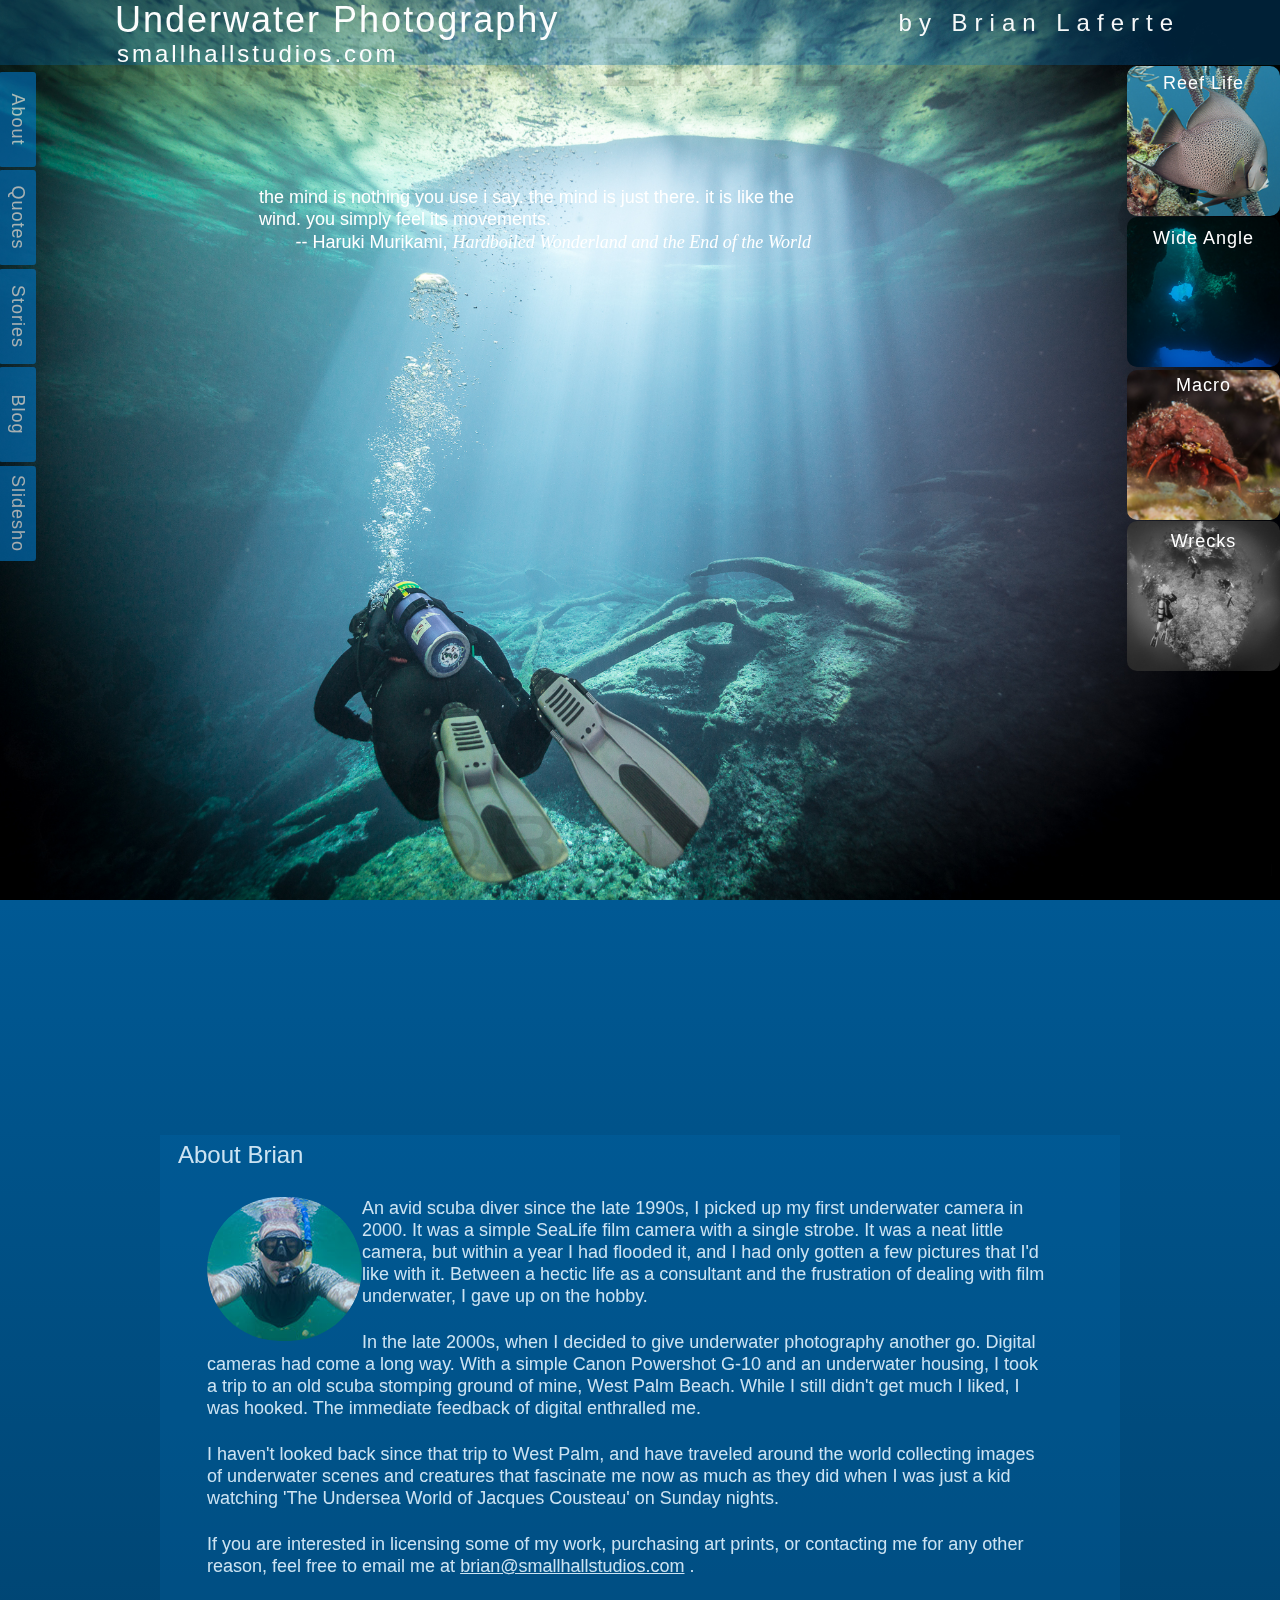
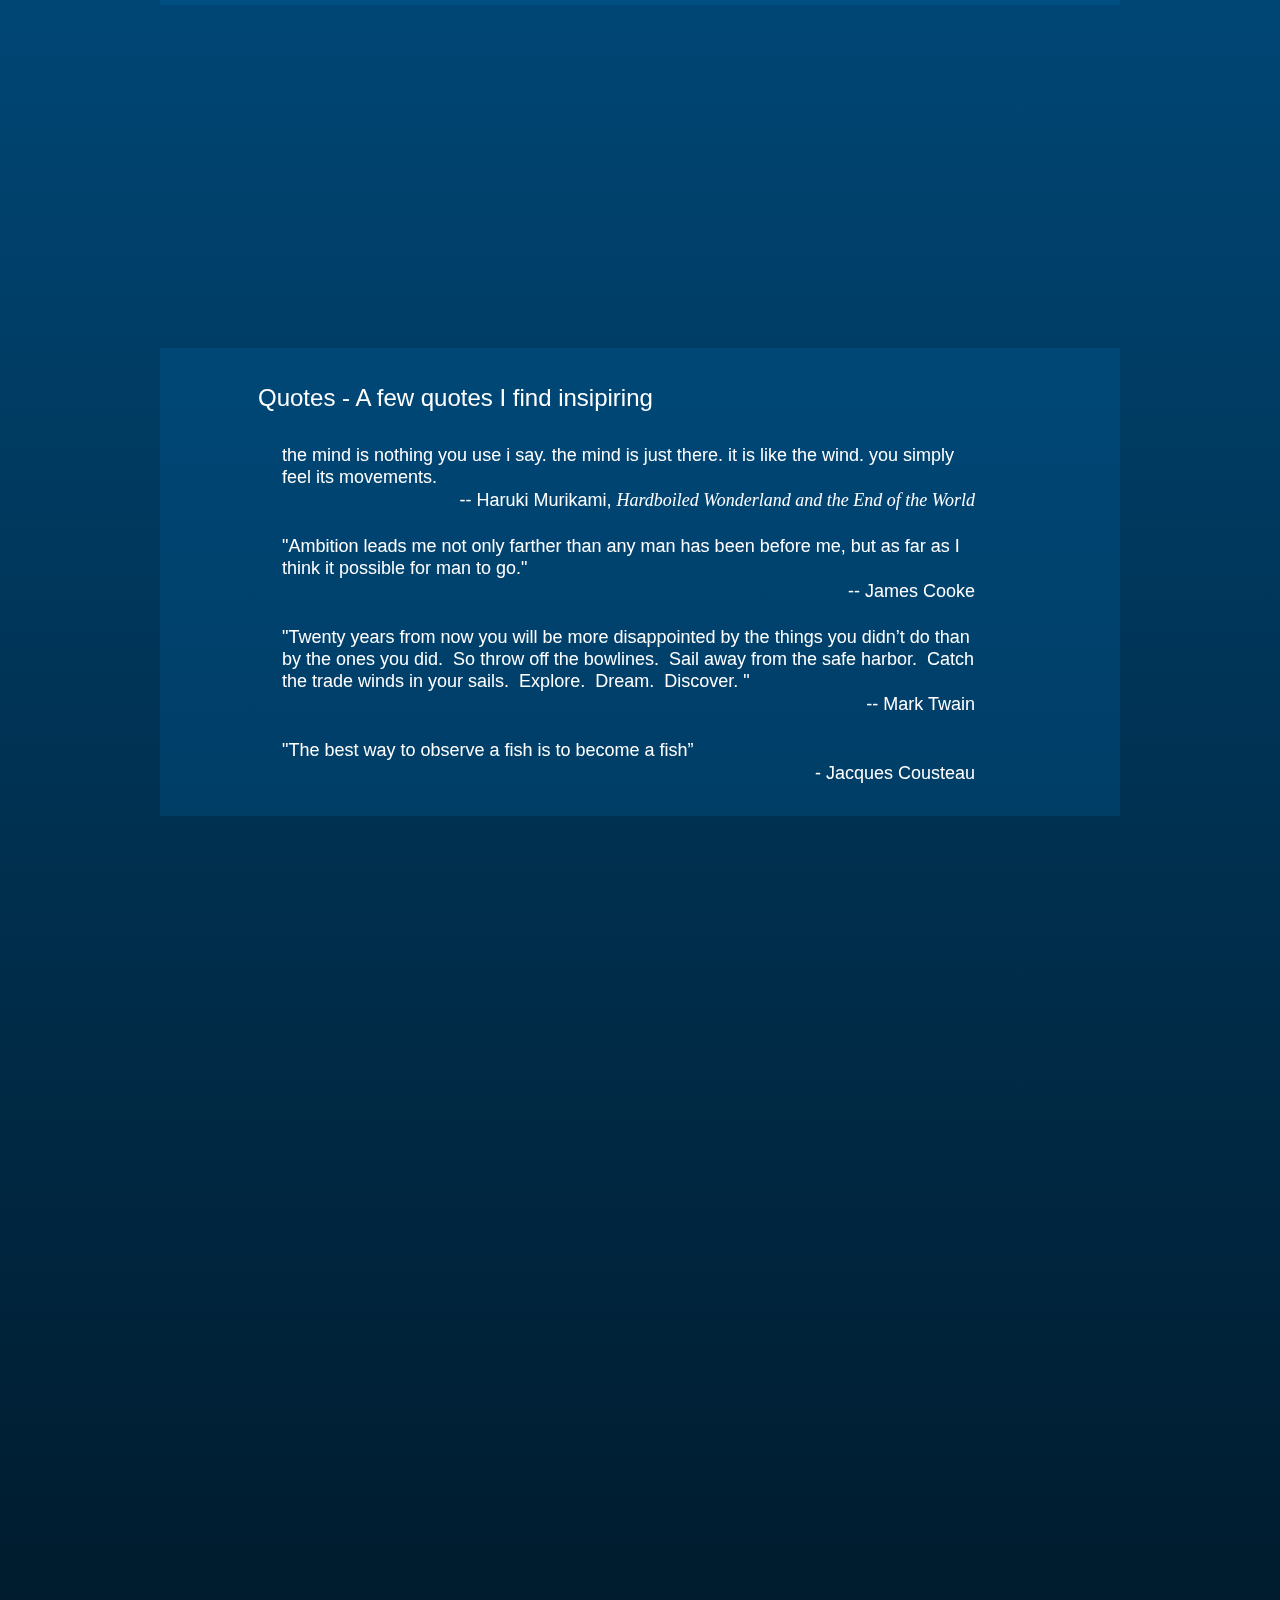
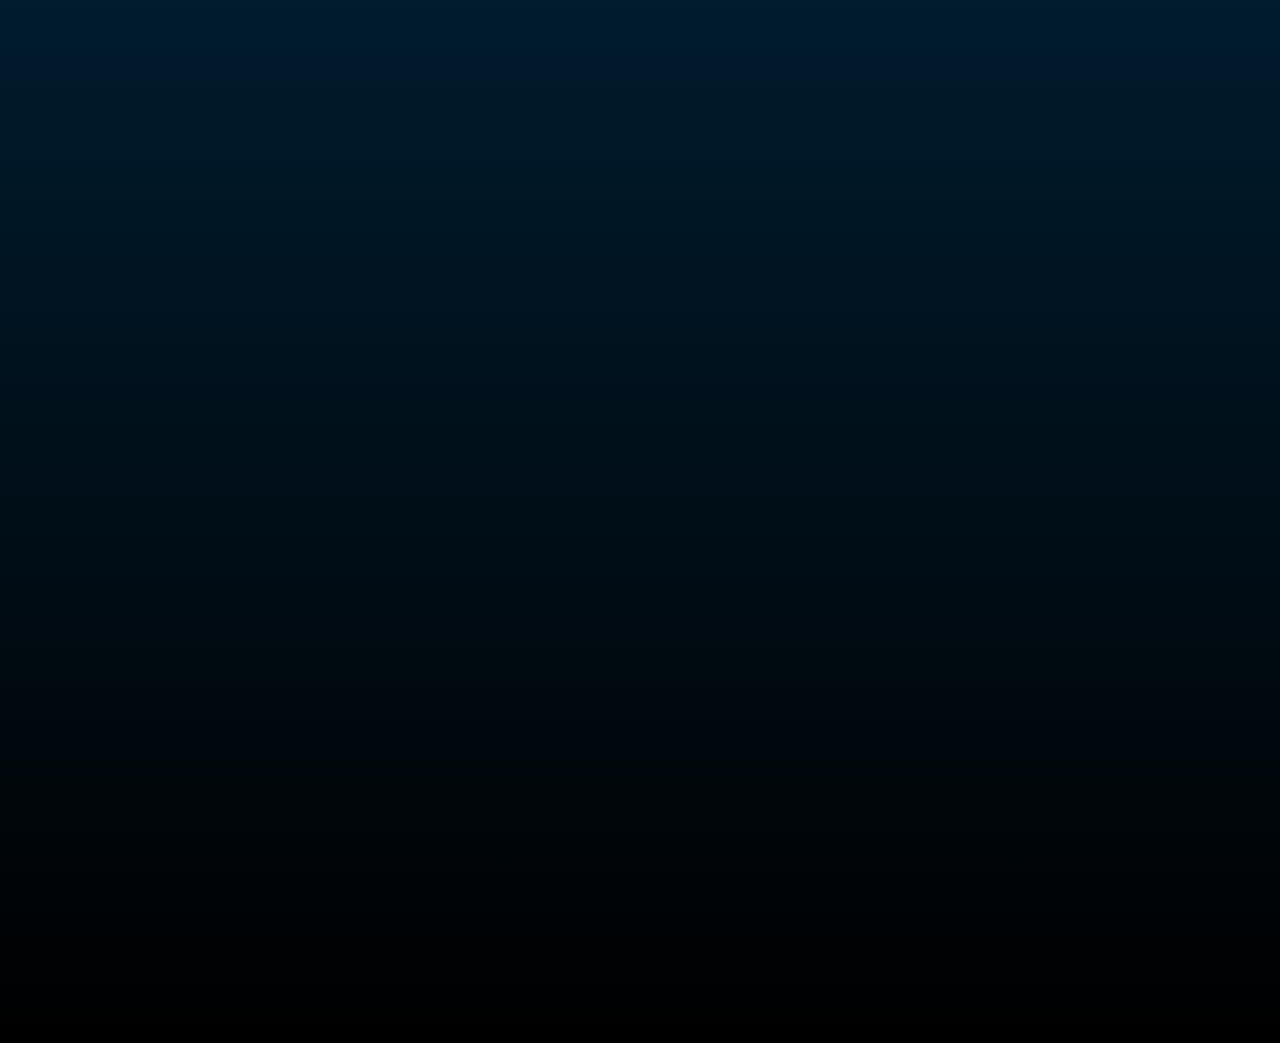
==== commit 70782da4: "Image updates" ====
--- a/index.html
+++ b/index.html
@@ -6,7 +6,7 @@
   <meta name="description" content="Small Hall Studios, Photography by Brian Laferte.&nbsp; Underwater Photography."/>
   <meta name="keywords" content="Underwater Photography, Brian Laferte, Underwater, Scuba, Ocean, Sea, Diving,Photography,Sharks,Turtles"/>
   <meta name="generator" content="2017.0.2.363"/>
-  
+
   <script type="text/javascript">
    // Update the 'nojs'/'js' class on the html node
 document.documentElement.className = document.documentElement.className.replace(/\bnojs\b/g, 'js');
@@ -14,9 +14,9 @@
 // Check that all required assets are uploaded and up-to-date
 if(typeof Muse == "undefined") window.Muse = {}; window.Muse.assets = {"required":["museutils.js", "museconfig.js", "webpro.js", "musewpslideshow.js", "jquery.museoverlay.js", "touchswipe.js", "jquery.musepolyfill.bgsize.js", "jquery.watch.js", "jquery.scrolleffects.js", "require.js", "index.css"], "outOfDate":[]};
 </script>
-  
+
   <link rel="shortcut icon" href="images/favicon.ico?crc=3796333012"/>
-  <title>Small Hall Studios - Underwater Photography</title>
+  <title>Small Hall Studios - Underwater Photography (c)</title>
   <!-- CSS -->
   <link rel="stylesheet" type="text/css" href="css/site_global.css?crc=233683517"/>
   <link rel="stylesheet" type="text/css" href="css/master_underwater-photography.css?crc=4187743897"/>
